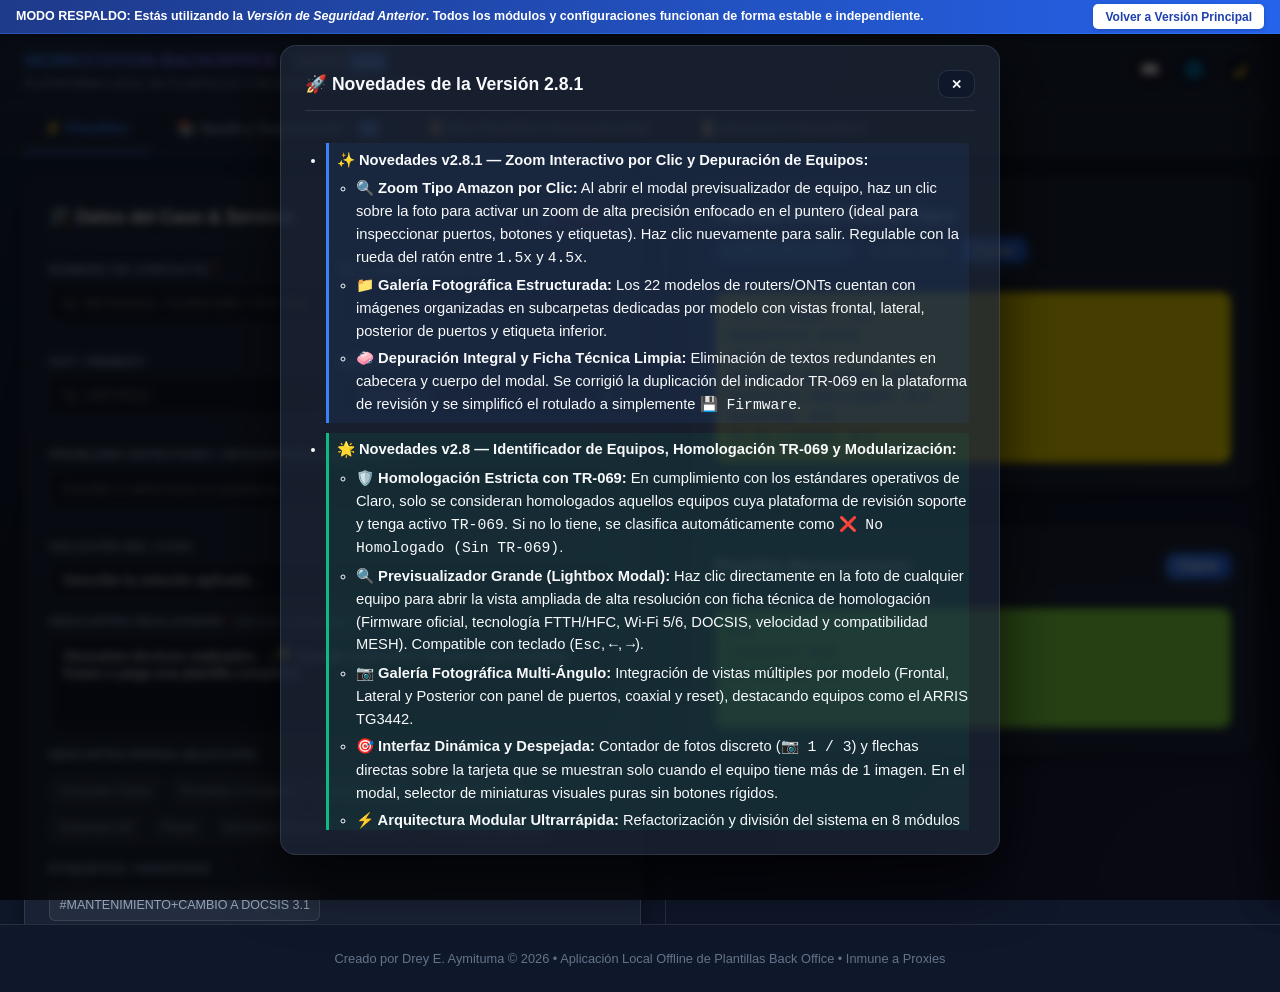
==== version_anterior/index.html @ 0b62d7e0 "feat: version de seguridad anterior automatica, estilos purpura LiveChat y mejoras de sincronizacion" ====
<!DOCTYPE html>
<html lang="es" data-theme="dark">
<head>
    <meta charset="UTF-8">
    <meta name="viewport" content="width=device-width, initial-scale=1.0">
    <title>WorkStation | Plantillas</title>
    <meta name="description" content="Sistema de gestión y generación rápida de plantillas corporativas para Back Office Técnica HITSS / América Móvil.">
    <link rel="stylesheet" href="styles.css">
</head>
<body>

    <!-- BANNER INFORMATIVO: VERSIÓN DE SEGURIDAD (RESPALDO ANTERIOR) -->
    <div id="safetyBanner" style="background: linear-gradient(90deg, #1e3a8a, #2563eb); color: #ffffff; padding: 0.28rem 1rem; display: flex; justify-content: space-between; align-items: center; font-size: 0.78rem; font-weight: 600; box-shadow: 0 1px 6px rgba(0,0,0,0.25); position: sticky; top: 0; z-index: 99999; border-bottom: 1px solid rgba(59, 130, 246, 0.4); flex-wrap: wrap; gap: 0.5rem;">
        <div style="display: flex; align-items: center; gap: 0.5rem;">
            <span><strong>MODO RESPALDO:</strong> Estás utilizando la <em>Versión de Seguridad Anterior</em>. Todos los módulos y configuraciones funcionan de forma estable e independiente.</span>
        </div>
        <a href="../index.html" style="background: #ffffff; color: #1e40af; padding: 0.2rem 0.75rem; border-radius: 5px; text-decoration: none; font-weight: 700; font-size: 0.75rem; box-shadow: 0 1px 4px rgba(0,0,0,0.2); white-space: nowrap; transition: transform 0.15s ease;" onmouseover="this.style.transform='scale(1.04)'" onmouseout="this.style.transform='scale(1)'">
            Volver a Versión Principal
        </a>
    </div>


    <!-- APP HEADER -->
    <header class="app-header">
        <div class="brand">
            <div>
                <div class="brand-title">WORKSTATION BACKOFFICE <span id="btnChangelog" style="display: inline-flex; align-items: center; border-radius: 4px; overflow: hidden; vertical-align: middle; margin-left: 0.5rem; font-size: 0.55em; letter-spacing: normal; box-shadow: 0 2px 4px rgba(0,0,0,0.2); cursor: pointer; transition: transform 0.2s;" title="Ver Novedades de esta versión" onmouseover="this.style.transform='scale(1.05)'" onmouseout="this.style.transform='scale(1)'"><span style="background: #334155; color: #cbd5e1; padding: 0.15rem 0.4rem; -webkit-text-fill-color: #cbd5e1; font-weight: normal; text-transform: uppercase;">Versión</span><span style="background: var(--primary); color: white; padding: 0.15rem 0.5rem; font-weight: bold; -webkit-text-fill-color: white;">2.8.1</span></span></div>
                <div class="brand-subtitle">PLATAFORMA LOCAL DE PLANTILLAS Y SEGUIMIENTO PARA BO-FIJA</div>
            </div>
        </div>

        <div class="header-actions" style="display:flex; gap:0.5rem; align-items:center;">
            <button id="btnOpenManualsSidebar" class="header-circle-btn" title="Manuales & Guías Técnicas (Alt+M)">📖</button>
            <button id="btnOpenLinksSidebar" class="header-circle-btn" title="Plataformas & Enlaces de Trabajo (Alt+L)">🌐</button>
            <button id="themeToggleBtn" class="theme-toggle-btn" title="Cambiar Tema (Oscuro/Claro)">🌙</button>
        </div>
    </header>

    <!-- NAVIGATION TABS -->
    <div class="nav-tabs-container">
        <ul class="nav-tabs">
            <li>
                <button class="nav-tab-btn active" data-tab="tab-generator">
                    ⚡ Plantillas
                </button>
            </li>
            <li>
                <button class="nav-tab-btn" data-tab="tab-tracker">
                    📚 Ayuda y Seguimiento 
                    <span id="navTrackerCount" style="background:var(--primary); color:white; padding:0.1rem 0.5rem; border-radius:12px; font-size:0.75rem; font-weight:bold; margin-left:0.3rem;">0</span>
                </button>
            </li>
            <li>
                <button class="nav-tab-btn" data-tab="tab-custom">
                    🎨 Mis Plantillas Personalizadas
                </button>
            </li>
            <li>
                <button class="nav-tab-btn" data-tab="tab-history">
                    📜 Historial y Respaldos
                </button>
            </li>
        </ul>
    </div>

    <!-- MAIN CONTENT -->
    <main class="main-container">

        <!-- ===================================================================
             TAB 1: GENERADOR RÁPIDO (PLANTILLEITOR)
             =================================================================== -->
        <section id="tab-generator" class="tab-pane active">
            <div class="grid-2col">
                
                <!-- Left Column: Form Inputs -->
                <div>
                    <!-- Case Data Card -->
                    <div class="card">
                        <div class="card-title">
                            <div class="card-title-text">🛠️ Datos del Caso & Servicio</div>
                            <button id="btnClearForm" class="btn btn-sm" style="color:var(--danger); border-color:var(--danger);" title="Limpiar campos">🗑️ Limpiar</button>
                        </div>

                        <div class="form-grid">
                            <div class="form-group" style="position: relative;">
                                <label class="form-label" for="genTelefono">Número de Contacto <span style="color:var(--danger); font-weight:bold;">*</span></label>
                                <input type="text" id="genTelefono" class="form-input" placeholder="Ej: 987654321 / 014567890 / 4567890" maxlength="40" autocomplete="tel">
                                <div id="genTelefonoWarning" class="input-inline-warning" style="display:none;">⚠️ Solo se permiten números y separadores</div>
                            </div>

                            <div class="form-group">
                                <label class="form-label" for="genContactId">ID Llamada / Chat ID</label>
                                <input type="text" id="genContactId" class="form-input" placeholder="Ej: 1787747820-730926">
                            </div>

                            <div class="form-group">
                                <label class="form-label" for="genSot">SOT / REMEDY</label>
                                <input type="text" id="genSot" class="form-input" placeholder="Ej: 19874523">
                            </div>

                            <div class="form-group">
                                <label class="form-label" for="genServicio">Servicio</label>
                                <select id="genServicio" class="form-select">
                                    <option value="INTERNET" selected>INTERNET</option>
                                    <option value="IPTV">IPTV</option>
                                    <option value="APPS">CLARO VIDEO</option>
                                    <option value="TELEFONIA">TELEFONÍA</option>
                                </select>
                            </div>

                            <div class="form-group full-width">
                                <label class="form-label" for="genProblema">Problema Detectado / Descripción del Cliente <span style="color:var(--danger); font-weight:bold;">*</span></label>
                                <div class="custom-select-wrapper" id="problemaWrapper">
                                    <div style="position: relative; display: flex; align-items: center;">
                                        <input type="text" id="genProblema" class="form-input" style="padding-right: 2.2rem;" placeholder="Escribe o selecciona un problema..." autocomplete="off" spellcheck="true">
                                        <button type="button" id="btnToggleProblemaDropdown" style="position: absolute; right: 8px; background: transparent; border: none; color: var(--text-muted); cursor: pointer; padding: 4px 8px; font-size: 0.75rem; border-radius: 4px;" title="Ver lista de problemas sugeridos">▼</button>
                                    </div>
                                    <div class="custom-select-dropdown" id="problemaDropdown">
                                        <div class="custom-select-options" id="genProblemaOptions"></div>
                                    </div>
                                </div>
                            </div>
                        </div>

                        <!-- Solution Section -->
                        <div class="form-group">
                            <label class="form-label" for="genSolucion">
                                Solución del Caso <span class="predictive-tab-hint" title="Presiona Tab o flecha derecha para autocompletar">⚡ Predictivo (Tab ↹)</span>
                            </label>
                            <div class="predictive-wrapper" id="wrapperGenSolucion">
                                <div class="predictive-wrapper-bg"></div>
                                <div class="predictive-ghost-overlay" id="ghostGenSolucion"></div>
                                <input type="text" id="genSolucion" class="form-input" placeholder="Describe la solución aplicada..." spellcheck="true" autocomplete="off">
                                <div class="predictive-dropdown" id="dropdownGenSolucion"></div>
                            </div>
                        </div>

                        <!-- Descartes Section -->
                        <div class="form-group">
                            <label class="form-label" for="genDescartes">
                                Descartes Realizados <span style="color:var(--danger); font-weight:bold;">*</span> 
                                <span style="font-size:0.75rem; text-transform:none; font-weight:normal; color:var(--text-muted);">(Mínimo 1 descarte)</span>
                            </label>
                            <div class="predictive-wrapper" id="wrapperGenDescartes">
                                <div class="predictive-wrapper-bg"></div>
                                <div class="predictive-ghost-overlay" id="ghostGenDescartes"></div>
                                <textarea id="genDescartes" class="form-textarea" placeholder="Descartes técnicos realizados... (💡 Escribe y presiona Tab para autocompletar frases o pega una plantilla completa)" spellcheck="true" autocomplete="off"></textarea>
                                <div class="predictive-dropdown" id="dropdownGenDescartes"></div>
                            </div>
                            
                            <span class="form-label" style="margin-top:0.4rem; font-size:0.75rem;">Descartes Rápida Selección:</span>
                            <div id="quickDescartesContainer" class="chips-container"></div>
                        </div>

                        <!-- Hashtags Section -->
                        <div class="form-group" style="margin-top:1rem;">
                            <label class="form-label">Etiquetas / Hashtags</label>
                            <div id="hashtagsContainer" class="chips-container"></div>
                        </div>

                        <!-- Categorías Section -->
                        <div class="form-group" style="margin-top:1.5rem; padding-top:1rem; border-top:1px solid var(--border-color);">
                            <div style="display:flex; justify-content:space-between; align-items:center; margin-bottom:0.8rem;">
                                <label class="form-label" style="font-weight: bold; margin:0; display:flex; align-items:center; gap:0.4rem;">
                                    Categorías de Cierre
                                    <div class="beta-popover-wrapper">
                                        <span id="btnBetaInfo" class="beta-badge">BETA</span>
                                        <div id="betaInfoPopover" class="beta-popover">
                                            <div class="beta-popover-header">
                                                <span>🧪 Función en Fase Experimental</span>
                                                <button type="button" class="beta-popover-close" id="btnCloseBetaInfoPopover" title="Cerrar">✕</button>
                                            </div>
                                            <div class="beta-popover-body">
                                                El autocompletado es predictivo y se encuentra en <strong>fase experimental</strong> de prueba.
                                                <div class="beta-popover-warning">
                                                    ⚠️ <strong>Aviso Importante:</strong> Valida siempre que las categorías correspondan a la atención real antes de guardar en SIAC / Helix.
                                                </div>
                                            </div>
                                        </div>
                                    </div>
                                </label>
                                <button id="btnPredictCategory" class="btn btn-sm btn-primary" title="Autocompletar categoría basado en los datos del caso" style="font-size:0.75rem; padding: 0.2rem 0.5rem;">🪄 Autocompletar</button>
                            </div>
                            <div class="form-group" style="margin-bottom:0;">
                                <label class="form-label" for="genCatResolucion">Categoría de Resolución</label>
                                <input type="text" id="genCatResolucion" class="form-input" placeholder="Ej: Configuración de equipo">
                            </div>
                        </div>

                        <!-- Botón Escalamiento Remedy -->
                        <div style="margin-top:1.2rem; padding-top:0.9rem; border-top:1px dashed var(--border-color); display:flex; justify-content:flex-end;">
                            <button type="button" id="btnOpenRemedyModal" class="btn" style="background: linear-gradient(135deg, #ef4444, #b91c1c); border: 1px solid #ef4444; color: #ffffff; font-weight: 700; font-size: 0.85rem; padding: 0.5rem 1rem; border-radius: 6px; box-shadow: 0 4px 14px rgba(239, 68, 68, 0.4); display: flex; align-items: center; gap: 0.5rem; transition: transform 0.2s, box-shadow 0.2s; cursor: pointer;" onmouseover="this.style.transform='translateY(-1px)'; this.style.boxShadow='0 6px 18px rgba(239, 68, 68, 0.55)';" onmouseout="this.style.transform='translateY(0)'; this.style.boxShadow='0 4px 14px rgba(239, 68, 68, 0.4)';" title="Abrir estructurador para escalamiento vía Remedy">
                                🛠️ Generar Plantilla Remedy
                            </button>
                        </div>

                    </div>
                </div>

                <!-- Right Column: Live Previews (2 Plantillas) -->
                <div class="preview-sticky-col">
                    <!-- Preview SIAC / Helix / Ciclo -->
                    <div class="card">
                        <div class="card-title" style="flex-wrap: wrap; gap: 0.5rem;">
                            <div class="card-title-text" id="titleSiacCard">Plantilla Oficial Cliente Claro</div>
                            <div style="display: flex; gap: 0.4rem; align-items: center; flex-wrap: wrap;">
                                <button type="button" id="btnToggleSiacMode" class="btn-toggle-ciclo active" title="Cambiar formato de plantilla (Estándar vs Oficial Cliente Claro)">
                                    <span class="template-indicator-dot"></span>
                                    <span id="labelSiacMode">Oficial Cliente Claro</span>
                                </button>
                                <button type="button" id="btnToggleCiclo" class="btn-toggle-ciclo" title="Alternar formato normal o ciclo de llamada">
                                    <span class="ciclo-indicator-dot"></span>
                                    <span id="labelCicloToggle">Ciclo: Auto</span>
                                </button>
                                <button id="btnCopySiac" class="btn btn-sm btn-primary">Copiar</button>
                            </div>
                        </div>
                        <div id="previewSiac" class="preview-box">Cargando vista previa...</div>
                    </div>

                    <!-- Preview Mantenimiento -->
                    <div class="card">
                        <div class="card-title">
                            <div class="card-title-text">Plantilla Mantenimiento</div>
                            <button id="btnCopyManto" class="btn btn-sm btn-primary">Copiar</button>
                        </div>
                        <div id="previewManto" class="preview-box">Cargando vista previa...</div>
                    </div>

                </div>

            </div>
        </section>

        <!-- ===================================================================
             TAB 2: AYUDA Y SEGUIMIENTO (TRACKER)
             =================================================================== -->
        <section id="tab-tracker" class="tab-pane">
            <div class="grid-2col">
                
                <!-- Left Column: Daily Tracker -->
                <div>
                    <div class="card">
                        <div class="card-title">
                            <div class="card-title-text" style="display:flex; align-items:center; gap:0.5rem;">
                                📝 Registro Diario de Casos
                                <span id="trackerCount" style="background:var(--primary); color:white; padding:0.1rem 0.6rem; border-radius:12px; font-size:0.75rem; font-weight:bold;">0</span>
                            </div>
                            <button id="btnClearTracker" class="btn btn-sm" style="color:var(--danger); border-color:var(--danger);" title="Limpiar Día">🗑️ Limpiar Día</button>
                        </div>
                        
                        <div style="display:flex; gap:0.5rem; margin-bottom:1.5rem;">
                            <input type="text" id="trackerCaseInput" class="form-input" placeholder="Código de Caso..." style="flex:1;">
                            <button id="btnTrackerAdd" class="btn btn-primary">➕ Registrar</button>
                        </div>

                        <div id="trackerTimeline" class="timeline-container">
                            <!-- Timeline injected via JS -->
                        </div>
                    </div>
                </div>

                <!-- Right Column: Speeches & Resources -->
                <div class="preview-sticky-col">

                    <!-- Validador de Niveles (HFC / FTTH) -->
                    <div class="card">
                        <div class="card-title">
                            <div class="card-title-text" style="display:flex; align-items:center; gap:0.6rem; flex-wrap:wrap;">
                                <span>Validador de Niveles</span>
                                <div class="tech-toggle-group">
                                    <button type="button" class="btn-tech active" id="btnTechHfc">HFC</button>
                                    <button type="button" class="btn-tech" id="btnTechFtth">FTTH</button>
                                </div>
                            </div>
                            <button id="btnClearHygeia" class="btn btn-sm" style="color:var(--danger); border-color:var(--danger);" title="Limpiar campos">🗑️ Limpiar</button>
                        </div>
                        <div style="font-size:0.85rem; color:var(--text-muted); margin-bottom:1rem;" id="hygeiaHelpText">
                            Pega los valores de cada parámetro para validar si están en rango.
                        </div>

                        <!-- Panel HFC (Coaxial) -->
                        <div id="hygeiaHfcPanel">
                            <!-- Smart Auto-Paste Box -->
                            <div class="form-group" style="background:rgba(59, 130, 246, 0.07); border:1.5px dashed #3b82f6; border-radius:8px; padding:0.65rem; margin-bottom:0.9rem;">
                                <div style="display:flex; justify-content:space-between; align-items:center; margin-bottom:0.35rem; flex-wrap:wrap; gap:0.4rem;">
                                    <label class="form-label" style="font-size:0.75rem; color:#2563eb; font-weight:700; margin-bottom:0; display:flex; align-items:center; gap:0.3rem;">
                                         Pegado Inteligente
                                    </label>
                                    <button type="button" id="btnSmartPasteClip" class="btn btn-sm" style="font-size:0.7rem; padding:0.2rem 0.6rem; background:#2563eb; color:#fff; border:none; border-radius:4px; cursor:pointer;" title="Pegar lo último copiado del portapapeles">
                                        📋 Pegar
                                    </button>
                                </div>
                                <textarea id="incSmartPaste" class="form-textarea" style="min-height:46px; font-size:0.78rem; background:var(--bg-main);" placeholder="💡 Pega aquí todo el bloque del módem o Hygeia (detecta U/S SNR, D/S SNR, Potencias y Modelo automáticamente)..."></textarea>
                                <div id="smartPasteStatus" style="font-size:0.72rem; color:#16a34a; margin-top:0.3rem; display:none; font-weight:600;"></div>
                            </div>

                            <!-- Botón para desplegar / recoger campos manuales -->
                            <div style="display:flex; justify-content:space-between; align-items:center; margin-bottom:0.75rem;">
                                <span style="font-size:0.75rem; color:var(--text-muted);">¿Quieres ingresar datos manualmente?</span>
                                <button type="button" id="btnToggleHfcManual" class="btn btn-xs" style="font-size:0.72rem; padding:0.2rem 0.5rem; background:transparent; border:1px solid var(--border-color); color:var(--text-color); cursor:pointer; border-radius:4px;">
                                    ⚙️ Campos individuales <span id="toggleManualArrow">▼</span>
                                </button>
                            </div>

                            <!-- Contenedor recogido por defecto de los 4 campos -->
                            <div id="hfcManualFields" style="display:none;">
                                <div class="form-group">
                                    <label class="form-label" style="font-size:0.75rem;">U/S SNR (Mín: 28 dB)</label>
                                    <textarea id="incInputUsSnr" class="form-textarea" style="min-height:40px; font-size:0.8rem;" placeholder="Ej: 40.6"></textarea>
                                </div>
                                <div class="form-group">
                                    <label class="form-label" style="font-size:0.75rem;">D/S SNR (Mín: 33.5 dB)</label>
                                    <textarea id="incInputDwsSnr" class="form-textarea" style="min-height:40px; font-size:0.8rem;" placeholder="Ej: 35.6, 34.3..."></textarea>
                                </div>
                                <div class="form-group">
                                    <label class="form-label" style="font-size:0.75rem;">Potencia Downstream Rx (-15 a 20.9 dBmV)</label>
                                    <textarea id="incInputDwsPot" class="form-textarea" style="min-height:40px; font-size:0.8rem;" placeholder="Ej: 0.7, 0.4, 0.1..."></textarea>
                                </div>
                                <div class="form-group">
                                    <label class="form-label" style="font-size:0.75rem;">Potencia Upstream Tx (36.1 a 52.9 dBmV)</label>
                                    <textarea id="incInputUsPot" class="form-textarea" style="min-height:40px; font-size:0.8rem;" placeholder="Ej: 41.5"></textarea>
                                </div>
                            </div>
                            
                            <div id="incognitoResults" style="background:var(--bg-main); padding:1rem; border-radius:8px; border:1px solid var(--border-color); margin-bottom:1rem;">
                                <div style="display:flex; justify-content:space-between; align-items:center; margin-bottom:0.6rem; flex-wrap:wrap; gap:0.5rem;">
                                    <span style="font-weight:bold; font-size:0.9rem;">Resultados HFC</span>
                                    <span id="incGlobalBadge" style="font-size:0.75rem; font-weight:600; padding:0.2rem 0.6rem; border-radius:12px; border:1px dashed var(--border-color); color:var(--text-muted);">Esperando datos...</span>
                                </div>
                                <div id="incResultUsSnr" style="margin-bottom:0.4rem; padding:0.4rem; border-radius:4px; font-size:0.85rem;">U/S SNR: Esperando datos...</div>
                                <div id="incResultDwsSnr" style="margin-bottom:0.4rem; padding:0.4rem; border-radius:4px; font-size:0.85rem;">D/S SNR: Esperando datos...</div>
                                <div id="incResultDwsPot" style="margin-bottom:0.4rem; padding:0.4rem; border-radius:4px; font-size:0.85rem;">Potencia Downstream: Esperando datos...</div>
                                <div id="incResultUsPot" style="margin-bottom:0.4rem; padding:0.4rem; border-radius:4px; font-size:0.85rem;">Potencia Upstream: Esperando datos...</div>
                                <div style="font-size:0.73rem; color:var(--text-muted); margin-top:0.55rem; line-height:1.4; border-top:1px dashed var(--border-color); padding-top:0.45rem;">
                                    📋 <strong>Pautas Operativas Flyer N° 41-BO FIJA (30/09/2026):</strong><br>
                                    • <span style="color:#ef4444; font-weight:600;">🚨 Generar Visita Técnica:</span> Si la <em>Potencia Upstream</em> está fuera de rango (sin descartes), o si <em>D/S SNR</em> y <em>Potencia Downstream</em> están simultáneamente fuera de rango.<br>
                                    • <span style="color:#f59e0b; font-weight:600;">🔄 Continuar Descartes Regulares:</span> Si solo <em>U/S SNR</em> está fuera de rango, o si solo <em>uno</em> de los niveles Downstream está fuera de rango.
                                </div>
                            </div>
                        </div>

                        <!-- Panel FTTH (Fibra Óptica) -->
                        <div id="hygeiaFtthPanel" style="display:none;">
                            <!-- Smart Auto-Paste Box FTTH -->
                            <div class="form-group" style="background:rgba(59, 130, 246, 0.07); border:1.5px dashed #3b82f6; border-radius:8px; padding:0.65rem; margin-bottom:0.9rem;">
                                <div style="display:flex; justify-content:space-between; align-items:center; margin-bottom:0.35rem; flex-wrap:wrap; gap:0.4rem;">
                                    <label class="form-label" style="font-size:0.75rem; color:#2563eb; font-weight:700; margin-bottom:0; display:flex; align-items:center; gap:0.3rem;">
                                        Pegado Inteligente
                                    </label>
                                    <button type="button" id="btnFtthSmartPasteClip" class="btn btn-sm" style="font-size:0.7rem; padding:0.2rem 0.6rem; background:#2563eb; color:#fff; border:none; border-radius:4px; cursor:pointer;" title="Pegar lo último copiado del portapapeles">
                                        📋 Pegar
                                    </button>
                                </div>
                                <textarea id="ftthSmartPaste" class="form-textarea" style="min-height:46px; font-size:0.78rem; background:var(--bg-main);" placeholder="💡 Pega aquí el reporte de Hygeia ONT (detecta Transmission y Receiving Power automáticamente)..."></textarea>
                                <div id="ftthSmartPasteStatus" style="font-size:0.72rem; color:#16a34a; margin-top:0.3rem; display:none; font-weight:600;"></div>
                            </div>

                            <!-- Botón para desplegar / recoger campos manuales FTTH -->
                            <div style="display:flex; justify-content:space-between; align-items:center; margin-bottom:0.75rem;">
                                <span style="font-size:0.75rem; color:var(--text-muted);">¿Quieres ingresar datos manualmente?</span>
                                <button type="button" id="btnToggleFtthManual" class="btn btn-xs" style="font-size:0.72rem; padding:0.2rem 0.5rem; background:transparent; border:1px solid var(--border-color); color:var(--text-color); cursor:pointer; border-radius:4px;">
                                    ⚙️ Campos individuales <span id="toggleFtthManualArrow">▼</span>
                                </button>
                            </div>

                            <!-- Contenedor recogido por defecto de campos FTTH -->
                            <div id="ftthManualFields" style="display:none;">
                                <div class="form-group">
                                    <label class="form-label" style="font-size:0.75rem;">Transmission Power Tx (0.5 a 5.0 dBm)</label>
                                    <textarea id="ftthInputTx" class="form-textarea" style="min-height:40px; font-size:0.8rem;" placeholder="Ej: 2.5"></textarea>
                                </div>
                                <div class="form-group">
                                    <label class="form-label" style="font-size:0.75rem;">Receiving Power Rx (-24.9 a -6.1 dBm)</label>
                                    <textarea id="ftthInputRx" class="form-textarea" style="min-height:40px; font-size:0.8rem;" placeholder="Ej: -18.2"></textarea>
                                </div>
                            </div>
                            
                            <div id="ftthResults" style="background:var(--bg-main); padding:1rem; border-radius:8px; border:1px solid var(--border-color); margin-bottom:1rem;">
                                <div style="display:flex; justify-content:space-between; align-items:center; margin-bottom:0.6rem; flex-wrap:wrap; gap:0.5rem;">
                                    <span style="font-weight:bold; font-size:0.9rem;">Resultados FTTH</span>
                                    <span id="ftthGlobalBadge" style="font-size:0.75rem; font-weight:600; padding:0.2rem 0.6rem; border-radius:12px; border:1px dashed var(--border-color); color:var(--text-muted);">Esperando datos...</span>
                                </div>
                                <div id="ftthResultTx" style="margin-bottom:0.4rem; padding:0.4rem; border-radius:4px; font-size:0.85rem;">Transmission Power (Tx): Esperando datos...</div>
                                <div id="ftthResultRx" style="margin-bottom:0.4rem; padding:0.4rem; border-radius:4px; font-size:0.85rem;">Receiving Power (Rx): Esperando datos...</div>
                            </div>
                        </div>

                    </div>

                    <!-- Identificador de Equipos -->
                    <div class="card">
                        <div class="card-title">
                            <div class="card-title-text" style="display:flex; align-items:center; gap:0.5rem;">
                                📡 Identificador de Equipos
                            </div>
                        </div>
                        <div style="font-size:0.85rem; color:var(--text-muted); margin-bottom:1rem;">
                            Ingresa el modelo o código del equipo para verificar su estado y apariencia.
                        </div>
                        <div class="form-group" style="margin-bottom:0.5rem;">
                            <input type="text" id="eqSearchInput" class="form-input" placeholder="Buscar equipo (Ej. CGA2121, TG3442, F6600P)...">
                        </div>
                        
                        <div id="eqQuickChips" style="display:flex; flex-wrap:wrap; gap:0.35rem; margin-bottom:0.85rem;">
                            <!-- HFC DOCSIS 3.0 -->
                            <span class="btn-xs eq-chip" data-model="TG1662G" title="TG1662G (Homologado · TR-069)" style="font-size:0.7rem; padding:0.15rem 0.45rem; background:var(--bg-main); border:1px solid var(--border-color); border-radius:12px; cursor:pointer;">TG1662G</span>
                            <span class="btn-xs eq-chip" data-model="FAST3284" title="FAST3284 (Homologado · TR-069)" style="font-size:0.7rem; padding:0.15rem 0.45rem; background:var(--bg-main); border:1px solid var(--border-color); border-radius:12px; cursor:pointer;">FAST3284</span>
                            <span class="btn-xs eq-chip" data-model="TG2482" title="TG2482 (Homologado · TR-069)" style="font-size:0.7rem; padding:0.15rem 0.45rem; background:var(--bg-main); border:1px solid var(--border-color); border-radius:12px; cursor:pointer;">TG2482</span>
                            <span class="btn-xs eq-chip" data-model="WTM652G" title="WTM652G (Homologado · TR-069)" style="font-size:0.7rem; padding:0.15rem 0.45rem; background:var(--bg-main); border:1px solid var(--border-color); border-radius:12px; cursor:pointer;">WTM652G</span>
                            <span class="btn-xs eq-chip" data-model="FAST3686V22" title="FAST3686v2 (Homologado · TR-069)" style="font-size:0.7rem; padding:0.15rem 0.45rem; background:var(--bg-main); border:1px solid var(--border-color); border-radius:12px; cursor:pointer;">FAST3686</span>
                            <span class="btn-xs eq-chip" data-model="CGA2121" title="CGA2121 (Homologado · TR-069)" style="font-size:0.7rem; padding:0.15rem 0.45rem; background:var(--bg-main); border:1px solid var(--border-color); border-radius:12px; cursor:pointer;">CGA2121</span>

                            <!-- HFC DOCSIS 3.1 -->
                            <span class="btn-xs eq-chip" data-model="FAST3890V3" title="FAST3890V3 (Homologado · TR-069)" style="font-size:0.7rem; padding:0.15rem 0.45rem; background:var(--bg-main); border:1px solid var(--border-color); border-radius:12px; cursor:pointer;">FAST3890</span>
                            <span class="btn-xs eq-chip" data-model="CGA4233CLP2" title="CGA4233CLP2 (No Homologado · Sin TR-069)" style="font-size:0.7rem; padding:0.15rem 0.45rem; background:var(--bg-main); border:1px dashed #ef4444; color:#ef4444; border-radius:12px; cursor:pointer;">CGA4233</span>
                            <span class="btn-xs eq-chip" data-model="TG3442" title="TG3442 Wi-Fi 6 (Homologado · TR-069)" style="font-size:0.7rem; padding:0.15rem 0.45rem; background:var(--bg-main); border:1px solid var(--border-color); border-radius:12px; cursor:pointer;">TG3442</span>
                            <span class="btn-xs eq-chip" data-model="INFINITY601" title="Infinity601 Wi-Fi 6 (No Homologado · Sin TR-069)" style="font-size:0.7rem; padding:0.15rem 0.45rem; background:var(--bg-main); border:1px dashed #ef4444; color:#ef4444; border-radius:12px; cursor:pointer;">Infinity601</span>

                            <!-- FTTH GPON Wi-Fi 5 -->
                            <span class="btn-xs eq-chip" data-model="HG8145V5" title="HG8145V5 (Homologado · TR-069)" style="font-size:0.7rem; padding:0.15rem 0.45rem; background:var(--bg-main); border:1px solid var(--border-color); border-radius:12px; cursor:pointer;">HG8145V5</span>
                            <span class="btn-xs eq-chip" data-model="HG8245W56T" title="HG8245W5-6T (No Homologado · Sin TR-069)" style="font-size:0.7rem; padding:0.15rem 0.45rem; background:var(--bg-main); border:1px dashed #ef4444; color:#ef4444; border-radius:12px; cursor:pointer;">HG8245W5</span>
                            <span class="btn-xs eq-chip" data-model="HG8247U" title="HG8247U (Homologado · TR-069)" style="font-size:0.7rem; padding:0.15rem 0.45rem; background:var(--bg-main); border:1px solid var(--border-color); border-radius:12px; cursor:pointer;">HG8247U</span>
                            <span class="btn-xs eq-chip" data-model="HG8245Q2" title="HG8245Q2 (Homologado · TR-069)" style="font-size:0.7rem; padding:0.15rem 0.45rem; background:var(--bg-main); border:1px solid var(--border-color); border-radius:12px; cursor:pointer;">HG8245Q2</span>
                            <span class="btn-xs eq-chip" data-model="F680V6008" title="F680 V6.0.08 (Homologado · TR-069)" style="font-size:0.7rem; padding:0.15rem 0.45rem; background:var(--bg-main); border:1px solid var(--border-color); border-radius:12px; cursor:pointer;">F680 (0.08)</span>
                            <span class="btn-xs eq-chip" data-model="F680V6024" title="F680 V6.0.24 (Homologado · TR-069)" style="font-size:0.7rem; padding:0.15rem 0.45rem; background:var(--bg-main); border:1px solid var(--border-color); border-radius:12px; cursor:pointer;">F680 (0.24)</span>

                            <!-- FTTH GPON Wi-Fi 6 -->
                            <span class="btn-xs eq-chip" data-model="HG8145X610" title="HG8145X6-10 Wi-Fi 6 (Homologado · TR-069)" style="font-size:0.7rem; padding:0.15rem 0.45rem; background:var(--bg-main); border:1px solid var(--border-color); border-radius:12px; cursor:pointer;">HG8145X6</span>
                            <span class="btn-xs eq-chip" data-model="FAST5670V2" title="Fast5670v2 Wi-Fi 6 (No Homologado · Sin TR-069)" style="font-size:0.7rem; padding:0.15rem 0.45rem; background:var(--bg-main); border:1px dashed #ef4444; color:#ef4444; border-radius:12px; cursor:pointer;">FAST5670</span>
                            <span class="btn-xs eq-chip" data-model="F6600PV9012" title="F6600PV9.0.12 Wi-Fi 6 (No Homologado · Sin TR-069)" style="font-size:0.7rem; padding:0.15rem 0.45rem; background:var(--bg-main); border:1px dashed #ef4444; color:#ef4444; border-radius:12px; cursor:pointer;">F6600P</span>
                        </div>
                        
                        <div id="eqResultContainer" style="display:none; background:var(--bg-main); padding:1rem; border-radius:8px; border:1px solid var(--border-color); text-align:center; transition:all 0.3s ease;">
                            <div style="font-size:0.75rem; color:var(--text-muted); font-weight:700; text-transform:uppercase; letter-spacing:0.5px; margin-bottom:0.6rem; text-align:left;">Vista de Equipo</div>

                            <!-- Contenedor Interactivo con Click para Abrir Previsualizador -->
                            <div id="eqImageBox" style="width:100%; height:135px; background-color:var(--bg-card); border-radius:8px; display:flex; align-items:center; justify-content:center; margin-bottom:0.5rem; overflow:hidden; border:1px dashed var(--border-color); position:relative; cursor:pointer;" title="Haz click para abrir el previsualizador en grande">
                                <img id="eqImage" src="" alt="Imagen del equipo" style="max-height:100%; max-width:100%; object-fit:contain; display:none; transition:transform 0.3s ease;">
                                <span id="eqImagePlaceholder" style="color:var(--text-muted); font-size:0.8rem;">Sin imagen</span>
                                
                                <!-- Contador de fotos discreto (solo si > 1 imagen) -->
                                <div id="eqCardImgCounter" style="display:none; position:absolute; top:6px; left:6px; background:rgba(0,0,0,0.72); backdrop-filter:blur(4px); color:#fff; font-size:0.68rem; font-weight:700; padding:2px 8px; border-radius:12px; align-items:center; gap:4px; pointer-events:none; border:1px solid rgba(255,255,255,0.25);">
                                    📷 <span id="eqCardImgCounterText">1 / 1</span>
                                </div>

                                <!-- Flechas discretas sobre la tarjeta (solo si > 1 imagen) -->
                                <button type="button" id="btnCardPrevImg" style="display:none; position:absolute; left:6px; top:50%; transform:translateY(-50%); width:26px; height:26px; border-radius:50%; background:rgba(0,0,0,0.65); backdrop-filter:blur(3px); border:1px solid rgba(255,255,255,0.25); color:#fff; align-items:center; justify-content:center; cursor:pointer; font-size:12px; z-index:3; transition:all 0.2s;" title="Foto anterior">❮</button>
                                <button type="button" id="btnCardNextImg" style="display:none; position:absolute; right:6px; top:50%; transform:translateY(-50%); width:26px; height:26px; border-radius:50%; background:rgba(0,0,0,0.65); backdrop-filter:blur(3px); border:1px solid rgba(255,255,255,0.25); color:#fff; align-items:center; justify-content:center; cursor:pointer; font-size:12px; z-index:3; transition:all 0.2s;" title="Siguiente foto">❯</button>

                                <div id="eqZoomHint" style="position:absolute; bottom:6px; right:6px; background:rgba(0,0,0,0.72); backdrop-filter:blur(4px); color:#fff; font-size:0.68rem; padding:2px 8px; border-radius:12px; display:flex; align-items:center; gap:4px; pointer-events:none; border:1px solid rgba(255,255,255,0.25);">
                                    🔍 Click para ampliar
                                </div>
                            </div>

                            <div id="eqName" style="font-weight:bold; font-size:1.05rem; margin-bottom:0.2rem;">--</div>
                            <div id="eqType" style="color:var(--text-muted); font-size:0.8rem; margin-bottom:0.6rem;">--</div>
                            
                            <div style="display:flex; justify-content:center; gap:0.35rem; flex-wrap:wrap; margin-bottom:0.6rem;">
                                <span id="eqRed" style="padding:0.25rem 0.6rem; border-radius:12px; font-size:0.75rem; font-weight:600;">--</span>
                                <span id="eqVersion" style="padding:0.25rem 0.6rem; border-radius:12px; font-size:0.75rem; font-weight:600;">--</span>
                                <span id="eqRepetidor" style="padding:0.25rem 0.6rem; border-radius:12px; font-size:0.75rem; font-weight:600;">--</span>
                                <span id="eqSpeed" style="padding:0.25rem 0.6rem; border-radius:12px; font-size:0.75rem; font-weight:600; background:rgba(59, 130, 246, 0.15); color:#2563eb; border:1px solid rgba(59, 130, 246, 0.3);">--</span>
                                <span id="eqStatus" style="display:inline-block; padding:0.25rem 0.6rem; border-radius:12px; font-size:0.75rem; font-weight:600;">--</span>
                            </div>

                            <div id="eqFirmware" style="font-size:0.8rem; color:var(--text-color); background:var(--bg-card); padding:0.45rem 0.65rem; border-radius:6px; border:1px solid var(--border-color); margin-top:0.4rem; text-align:left;">--</div>
                            <div id="eqPlataformas" style="font-size:0.8rem; color:var(--text-color); background:var(--bg-card); padding:0.45rem 0.65rem; border-radius:6px; border:1px solid var(--border-color); margin-top:0.4rem; text-align:left;">--</div>
                            <div id="eqDesc" style="font-size:0.8rem; color:var(--text-color); background:var(--bg-card); padding:0.45rem 0.65rem; border-radius:6px; border:1px solid var(--border-color); margin-top:0.4rem; text-align:left;">--</div>
                            <div id="eqCredentials" style="display:none; font-family:monospace; background:rgba(0,0,0,0.2); padding:0.5rem; border-radius:6px; font-size:0.8rem; margin-top:0.5rem; color:var(--text-color); border:1px solid rgba(255,255,255,0.1);"></div>
                        </div>
                    </div>
                </div>
            </div>
        </section>

        <!-- ===================================================================
             TAB 3: MIS PLANTILLAS PERSONALIZADAS
             =================================================================== -->
        <section id="tab-custom" class="tab-pane">
            <div style="overflow-y:auto; padding:1.5rem; flex:1;">
                <div class="card">
                    <div class="card-title">
                        <div class="card-title-text">Plantillas Personalizadas</div>
                        <button id="btnNewTemplate" class="btn btn-sm btn-primary">➕ Nueva Plantilla</button>
                    </div>

                    <div class="form-group">
                        <input type="text" id="customSearch" class="form-input" placeholder="🔍 Buscar por nombre, categoría o contenido...">
                    </div>

                    <div id="customTemplatesList" class="template-grid" style="margin-top:1rem;"></div>
                </div>
            </div>
        </section>

        <!-- ===================================================================
             TAB 4: HISTORIAL Y RESPALDOS
             =================================================================== -->
        <section id="tab-history" class="tab-pane">
            <div style="overflow-y:auto; padding:1.5rem; flex:1;">

            <div class="card">
                <div class="card-title">
                    <div class="card-title-text">📜 Registro General de Historial</div>
                    <button id="btnClearHistory" class="btn btn-sm" style="color:var(--danger);">🗑️ Limpiar Historial</button>
                </div>

                <p style="font-size:0.85rem; color:var(--text-muted); margin-bottom:1rem;">
                    Haz clic en cualquier fila para ver el detalle completo de la plantilla, copiarla o restaurarla en el generador.
                </p>

                <div style="overflow-x:auto;">
                    <table style="width:100%; border-collapse:collapse; text-align:left;">
                        <thead>
                            <tr style="border-bottom:1px solid var(--border-color); color:var(--text-muted); font-size:0.8rem; text-transform:uppercase;">
                                <th style="padding:0.6rem;">Hora</th>
                                <th style="padding:0.6rem;">Tipo</th>
                                <th style="padding:0.6rem;">Servicio</th>
                                <th style="padding:0.6rem;">Resumen</th>
                                <th style="padding:0.6rem; text-align:right;">Acciones</th>
                            </tr>
                        </thead>
                        <tbody id="historyTableBody"></tbody>
                    </table>
                </div>
            </div>

            <div class="card">
                <div class="card-title">
                    <div class="card-title-text">💾 Respaldar & Importar Configuración</div>
                </div>

                <div style="display:flex; gap:1.5rem; flex-wrap:wrap; align-items:flex-start;">
                    <div style="flex:1; min-width:260px;">
                        <p style="font-size:0.9rem; color:var(--text-muted); margin-bottom:0.75rem;">
                            Exporta tu historial, plantillas y frases predictivas aprendidas a un archivo (.txt).
                        </p>
                        <div>
                            <button id="btnExportJson" class="btn btn-primary" style="display:inline-flex; align-items:center; gap:0.4rem;">⬇️ Descargar Respaldo (.txt)</button>
                        </div>
                    </div>

                    <div style="border-left:1px solid var(--border-color); padding-left:1.5rem; flex:1; min-width:260px;">
                        <p style="font-size:0.9rem; color:var(--text-muted); margin-bottom:0.5rem;">
                            Importar respaldo (selecciona tu archivo .txt o .json):
                        </p>
                        <input type="file" id="importJsonInput" accept=".json,.txt,*/*" class="form-input" style="max-width:300px;">
                    </div>
                </div>
            </div>
            </div>
        </section>

    </main>

    <!-- MODAL FOR CASE DETAIL PREVIEW -->
    <div id="caseDetailModal" class="modal-overlay">
        <div class="modal-content" style="max-width:680px; width:95%;">
            <div class="card-title">
                <div class="card-title-text" id="caseDetailModalTitle">📋 Detalle de Plantilla Guardada</div>
                <button id="caseDetailModalClose" class="btn btn-sm">✕</button>
            </div>
            
            <div style="display:flex; justify-content:space-between; align-items:center; margin-bottom:0.75rem; flex-wrap:wrap; gap:0.5rem;">
                <div id="caseDetailBadges" style="display:flex; align-items:center; gap:0.5rem;"></div>
                <span id="caseDetailTimestamp" style="font-size:0.8rem; color:var(--text-muted);"></span>
            </div>

            <div class="form-group">
                <label class="form-label">Plantilla Completa</label>
                <div id="caseDetailContent" style="background:var(--bg-input); border:1px solid var(--border-color); border-radius:var(--radius-md); padding:1rem; font-family:'Consolas','Courier New',monospace; font-size:0.85rem; color:var(--text-main); white-space:pre-wrap; word-break:break-word; max-height:350px; overflow-y:auto; line-height:1.5;"></div>
            </div>

            <div style="display:flex; justify-content:space-between; align-items:center; margin-top:1.25rem; flex-wrap:wrap; gap:0.5rem; padding-top:0.75rem; border-top:1px solid var(--border-color);">
                <button type="button" id="btnCaseDetailLoad" class="btn" style="background:rgba(59,130,246,0.15); color:var(--primary);">🔄 Cargar en el Generador</button>
                <div style="display:flex; gap:0.5rem;">
                    <button type="button" id="btnCaseDetailClose" class="btn">Cerrar</button>
                    <button type="button" id="btnCaseDetailCopy" class="btn btn-primary">📋 Copiar Plantilla</button>
                </div>
            </div>
        </div>
    </div>

    <!-- MODAL FOR CUSTOM TEMPLATE CREATION / EDIT -->
    <div id="templateModal" class="modal-overlay">
        <div class="modal-content">
            <div class="card-title">
                <div id="modalTitle" class="card-title-text">Nueva Plantilla Personalizada</div>
                <button id="modalClose" class="btn btn-sm">✕</button>
            </div>

            <input type="hidden" id="templateIdInput">

            <div class="form-group">
                <label class="form-label" for="tmplTitleInput">Título de la Plantilla</label>
                <input type="text" id="tmplTitleInput" class="form-input" placeholder="Ej: Confirmación de Visita Técnica">
            </div>

            <div class="form-group">
                <label class="form-label" for="tmplCategoryInput">Categoría</label>
                <input type="text" id="tmplCategoryInput" class="form-input" placeholder="Ej: Coordinación, Averías, Minutas">
            </div>

            <div class="form-group">
                <label class="form-label" for="tmplContentInput">Contenido (Usa {variable} para campos dinámicos)</label>
                <textarea id="tmplContentInput" class="form-textarea" style="min-height:180px;" placeholder="Ej: Estimado cliente, su visita técnica fue generada con SOT {sot} para su servicio de {servicio}."></textarea>
                <span style="font-size:0.75rem; color:var(--text-muted); margin-top:0.3rem;">
                    💡 Tip: Las variables entre llaves como <code>{sot}</code>, <code>{telefono}</code>, <code>{servicio}</code> se completan automáticamente con los datos del caso activo (si SOT está vacío, mostrará <code>xxxxx</code>).
                </span>
            </div>

            <div style="display:flex; justify-content:flex-end; gap:0.75rem; margin-top:1.5rem;">
                <button id="modalCancel" class="btn">Cancelar</button>
                <button id="modalSave" class="btn btn-primary">💾 Guardar Plantilla</button>
            </div>
        </div>
    </div>

    <!-- MODAL DE INFORMACIÓN RDP -->
    <div id="rdpInfoModal" class="modal-overlay">
        <div class="modal-content" style="max-width: 440px;">
            <div class="card-title">
                <div class="card-title-text">🖥️ Escritorio Remoto (RDP)</div>
                <button id="rdpInfoModalClose" class="btn btn-sm">✕</button>
            </div>
            
            <div style="margin-top: 1rem;">
                <!-- Fila IP -->
                <div style="display:flex; justify-content:space-between; align-items:center; background:var(--bg-card); padding:0.65rem 0.85rem; border-radius:8px; margin-bottom:0.75rem; border:1px solid var(--border-color);">
                    <div>
                        <div style="font-size:0.7rem; color:var(--text-muted); text-transform:uppercase; font-weight:600;">IP Servidor:</div>
                        <div style="font-family:monospace; font-size:1.15rem; font-weight:700; color:var(--primary);" id="rdpModalDisplayIp">172.29.0.101</div>
                    </div>
                    <button type="button" id="btnModalCopyRdpIp" class="btn btn-sm btn-primary" style="font-size:0.8rem;">
                        📋 Copiar IP
                    </button>
                </div>

                <!-- Fila Prefijo Dominio -->
                <div style="display:flex; justify-content:space-between; align-items:center; background:var(--bg-card); padding:0.65rem 0.85rem; border-radius:8px; margin-bottom:1rem; border:1px solid var(--border-color);">
                    <div>
                        <div style="font-size:0.7rem; color:var(--text-muted); text-transform:uppercase; font-weight:600;">Prefijo Dominio:</div>
                        <div style="font-family:monospace; font-size:1.15rem; font-weight:700; color:#f59e0b;">TIM\</div>
                    </div>
                    <button type="button" id="btnModalCopyRdpDomain" class="btn btn-sm" style="font-size:0.8rem;">
                        📋 Copiar Prefijo
                    </button>
                </div>

                <div style="background:var(--bg-hover, rgba(255,255,255,0.03)); border-radius:6px; padding:0.65rem 0.85rem; font-size:0.8rem; color:var(--text-muted); line-height:1.45; border:1px dashed var(--border-color);">
                    💡 Presiona <kbd style="background:var(--bg-card); padding:2px 6px; border-radius:4px; border:1px solid var(--border-color);">Win + R</kbd> ➔ escribe <code style="color:var(--primary);">mstsc</code> ➔ <kbd style="background:var(--bg-card); padding:2px 6px; border-radius:4px; border:1px solid var(--border-color);">Enter</kbd> ➔ Pega la IP.
                </div>

                <div style="margin-top:1.2rem; display:flex; justify-content:flex-end;">
                    <button type="button" id="rdpInfoModalCancel" class="btn">Cerrar</button>
                </div>
            </div>
        </div>
    </div>

    <!-- MODAL FOR CHANGELOG -->
    <div id="changelogModal" class="modal-overlay">
        <div class="modal-content" style="max-width: 720px; max-height: 90vh; display: flex; flex-direction: column;">
            <div class="card-title" style="display:flex; justify-content:space-between; align-items:center;">
                <div class="card-title-text">🚀 Novedades de la Versión 2.8.1</div>
                <button id="changelogModalClose" class="btn btn-sm">✕</button>
            </div>
            <div style="font-size: 0.92rem; line-height: 1.55; color: var(--text-main); margin-top: 1rem; overflow-y: auto; padding-right: 0.4rem;">
                <ul style="padding-left: 1.3rem; margin-bottom: 1.3rem; display: flex; flex-direction: column; gap: 0.65rem;">
                    <li style="border-left: 3px solid #3b82f6; padding-left: 0.5rem; background: rgba(59,130,246,0.08); border-radius: 0 4px 4px 0; padding-top: 0.35rem; padding-bottom: 0.35rem;"><strong>✨ Novedades v2.8.1 — Zoom Interactivo por Clic y Depuración de Equipos:</strong>
                        <ul style="margin-top: 0.35rem; padding-left: 1.2rem; display: flex; flex-direction: column; gap: 0.3rem;">
                            <li><strong>🔍 Zoom Tipo Amazon por Clic:</strong> Al abrir el modal previsualizador de equipo, haz un clic sobre la foto para activar un zoom de alta precisión enfocado en el puntero (ideal para inspeccionar puertos, botones y etiquetas). Haz clic nuevamente para salir. Regulable con la rueda del ratón entre <code>1.5x</code> y <code>4.5x</code>.</li>
                            <li><strong>📁 Galería Fotográfica Estructurada:</strong> Los 22 modelos de routers/ONTs cuentan con imágenes organizadas en subcarpetas dedicadas por modelo con vistas frontal, lateral, posterior de puertos y etiqueta inferior.</li>
                            <li><strong>🧼 Depuración Integral y Ficha Técnica Limpia:</strong> Eliminación de textos redundantes en cabecera y cuerpo del modal. Se corrigió la duplicación del indicador TR-069 en la plataforma de revisión y se simplificó el rotulado a simplemente <code>💾 Firmware</code>.</li>
                        </ul>
                    </li>
                    <li style="border-left: 3px solid #10b981; padding-left: 0.5rem; background: rgba(16,185,129,0.08); border-radius: 0 4px 4px 0; padding-top: 0.35rem; padding-bottom: 0.35rem;"><strong>🌟 Novedades v2.8 — Identificador de Equipos, Homologación TR-069 y Modularización:</strong>
                        <ul style="margin-top: 0.35rem; padding-left: 1.2rem; display: flex; flex-direction: column; gap: 0.3rem;">
                            <li><strong>🛡️ Homologación Estricta con TR-069:</strong> En cumplimiento con los estándares operativos de Claro, solo se consideran homologados aquellos equipos cuya plataforma de revisión soporte y tenga activo <code>TR-069</code>. Si no lo tiene, se clasifica automáticamente como <code>❌ No Homologado (Sin TR-069)</code>.</li>
                            <li><strong>🔍 Previsualizador Grande (Lightbox Modal):</strong> Haz clic directamente en la foto de cualquier equipo para abrir la vista ampliada de alta resolución con ficha técnica de homologación (Firmware oficial, tecnología FTTH/HFC, Wi-Fi 5/6, DOCSIS, velocidad y compatibilidad MESH). Compatible con teclado (<code>Esc</code>, <code>←</code>, <code>→</code>).</li>
                            <li><strong>📷 Galería Fotográfica Multi-Ángulo:</strong> Integración de vistas múltiples por modelo (Frontal, Lateral y Posterior con panel de puertos, coaxial y reset), destacando equipos como el ARRIS TG3442.</li>
                            <li><strong>🎯 Interfaz Dinámica y Despejada:</strong> Contador de fotos discreto (<code>📷 1 / 3</code>) y flechas directas sobre la tarjeta que se muestran solo cuando el equipo tiene más de 1 imagen. En el modal, selector de miniaturas visuales puras sin botones rígidos.</li>
                            <li><strong>⚡ Arquitectura Modular Ultrarrápida:</strong> Refactorización y división del sistema en 8 módulos especializados dentro de <code>js/</code>, logrando un rendimiento superior, menor consumo de memoria y ejecución 100% offline.</li>
                        </ul>
                    </li>
                    <li style="border-left: 3px solid var(--primary); padding-left: 0.5rem; background: rgba(37,99,235,0.06); border-radius: 0 4px 4px 0; padding-top: 0.35rem; padding-bottom: 0.35rem;"><strong>🔥 Novedades v2.7.2 — Homologación Oficial Flyer N° 41-BO FIJA (30/09/2026):</strong>
                        <ul style="margin-top: 0.35rem; padding-left: 1.2rem; display: flex; flex-direction: column; gap: 0.3rem;">
                            <li><strong>🚨 Decisión Directa en Potencia Upstream:</strong> Si la Potencia Upstream se encuentra fuera de rango (&lt; 36.1 o &gt; 52.9 dBmV), el analizador genera de inmediato <code>🚨 GENERAR VISITA TÉCNICA</code> sin descartes.</li>
                            <li><strong>📊 Regla Estricta Downstream:</strong> Solo se genera Visita Técnica si <em>D/S SNR</em> y <em>Potencia Downstream</em> están simultáneamente fuera de rango. Si solo falla uno, se orienta a <code>🔄 CONTINUAR DESCARTES REGULARES</code>.</li>
                            <li><strong>🔄 Diagnóstico de U/S SNR:</strong> Si el SNR de Upstream está fuera de rango (&lt; 28 dB), orienta a <code>🔄 CONTINUAR DESCARTES REGULARES</code> conforme a la matriz oficial de HITSS.</li>
                            <li><strong>📋 Botón de Pegado Ultra Rápido:</strong> Rediseño a botón ergonómico <code>📋 Pegar</code> para HFC y FTTH, insertando al instante el contenido del portapapeles y auto-procesando las mediciones técnicas.</li>
                        </ul>
                    </li>
                    <li><strong>🛠️ Diseñador de Vistas y Plantillas Personalizadas para Remedy:</strong>
                        <ul style="margin-top: 0.35rem; padding-left: 1.2rem; display: flex; flex-direction: column; gap: 0.3rem;">
                            <li>Ahora puedes <strong>crear, editar y eliminar tus propias vistas Remedy</strong> desde el botón <code>➕ Nueva Vista</code>.</li>
                            <li>Personaliza título de falla, icono/emoji, descripción y agrega campos dinámicos ilimitados (tipo texto o párrafo).</li>
                            <li><strong>Auto-llenado Inteligente (🔗):</strong> Vincula campos automáticamente con Customer ID, DNI/RUC, Cliente, Teléfono, Descartes o Problema del formulario principal.</li>
                            <li><strong>Presets Rápidos Integrados:</strong> Carga plantillas predefinidas en 1 clic para <em>Desalineación OCSI</em>, <em>AMCO / Suscripciones</em>, <em>SmartHome / IoT</em> y <em>Migración CBIO</em>.</li>
                        </ul>
                    </li>
                    <li><strong>📐 Estandarización Total del Formato Remedy:</strong>
                        <ul style="margin-top: 0.35rem; padding-left: 1.2rem; display: flex; flex-direction: column; gap: 0.3rem;">
                            <li>Unificación de todas las plantillas (Páginas Web, IPTV, Telefonía y Vistas Custom) bajo la estructura limpia y uniforme de <strong>Problemas de Provisión</strong> (<code>FALLA:</code> + <code>• CAMPO: Valor</code>).</li>
                            <li>Compatibilidad 100% en todos los formatos de exportación: <strong>Previsualizador en Vivo</strong>, <strong>Texto Plano</strong>, <strong>Copia Enriquecida para Word con Imágenes</strong> y <strong>Exportación a PDF A4</strong>.</li>
                        </ul>
                    </li>
                    <li><strong>⚡ Calibración de Niveles de Potencia HFC Upstream:</strong>
                        <ul style="margin-top: 0.35rem; padding-left: 1.2rem; display: flex; flex-direction: column; gap: 0.3rem;">
                            <li>Actualización del rango óptimo de Potencia Upstream a <strong>36.1 dBmV – 52.9 dBmV</strong> en el analizador de niveles Incógnito/SGA con detección de alertas preventivas.</li>
                        </ul>
                    </li>
                    <li><strong>⚖️ Motor Predictivo y Dataset Expandido (+960 Descartes al 29 de Septiembre):</strong>
                        <ul style="margin-top: 0.35rem; padding-left: 1.2rem; display: flex; flex-direction: column; gap: 0.3rem;">
                            <li>Indexación masiva de <strong>961 descartes técnicos</strong> y <strong>91 soluciones reales</strong>: descartes de repetidores Plume conectados inalámbricamente, cable coaxial doblado, saturación de puertos, alarmas in-house Tracer, tarjetas de red Gigabit Cat 5e/Cat 6, alta temperatura en Dashboard y flujos LiveChat.</li>
                            <li>Cierre predictivo de ciclo (No Titular / Número Errado / Cuelga), supresión universal de prefijos de servicio (<code>INT -</code>, <code>TEL -</code>, <code>IPTV -</code>) y memoria dinámica de problemas aprendidos.</li>
                        </ul>
                    </li>
                </ul>
                <p style="color: var(--text-muted); font-size: 0.82rem; border-top: 1px dashed var(--border-color); padding-top: 0.8rem; text-align: center; margin-bottom: 0;">
                    ¡WorkStation BackOffice v2.8 &bull; Máxima productividad técnica, rapidez y herramientas centralizadas!
                </p>
            </div>
        </div>
    </div>

    <!-- MODAL FOR REMEDY ESCALATION -->
    <div id="remedyModal" class="modal-overlay">
        <div class="modal-content remedy-modal-content">
            <!-- Modal Header -->
            <div class="card-title" style="margin-bottom: 0.75rem; display: flex; justify-content: space-between; align-items: center;">
                <div class="card-title-text" style="display:flex; align-items:center; gap:0.5rem; font-size: 1.05rem;">
                    Estructurador de Escalamiento a Remedy
                </div>
                <button id="remedyModalClose" class="btn btn-sm" title="Cerrar modal">✕</button>
            </div>

            <!-- Selector de Tipo de Plantilla Remedy -->
            <div style="display:flex; justify-content:space-between; align-items:center; margin-bottom:1rem; border-bottom:1px solid var(--border-color); padding-bottom:0.65rem; flex-wrap:wrap; gap:0.5rem;">
                <div id="remedyTabsContainer" style="display:flex; gap:0.5rem; flex-wrap:wrap; align-items:center;">
                    <button type="button" id="btnRemedyTabRed" class="btn btn-sm btn-primary" style="font-size:0.82rem; font-weight:bold; display:flex; align-items:center; gap:0.4rem;">
                        🌐 Páginas Web / Apps
                    </button>
                    <button type="button" id="btnRemedyTabGeneral" class="btn btn-sm" style="font-size:0.82rem; background:transparent; border:1px solid var(--border-color); color:var(--text-muted); display:flex; align-items:center; gap:0.4rem;">
                        ⚙️ Problemas de Provisión
                    </button>
                </div>
                <div>
                    <button type="button" id="btnRemedyNewTemplate" class="btn btn-sm" style="background:rgba(37,99,235,0.15); color:var(--primary); border:1px dashed var(--primary); font-size:0.8rem; font-weight:600; display:flex; align-items:center; gap:0.35rem; cursor:pointer;" title="Crear una nueva vista o plantilla Remedy personalizada">
                        ➕ Nueva Vista
                    </button>
                </div>
            </div>

            <!-- Layout de 2 Columnas: Formulario a la Izquierda, Previsualizador Gráfico a la Derecha -->
            <div class="remedy-split-container">
                <!-- Columna Izquierda: Formulario y Carga -->
                <div class="remedy-form-column">
                    <!-- FORMULARIO DINÁMICO: VISTA PERSONALIZADA -->
                    <div id="remedyFormCustom" style="display:none;">
                        <div style="display:flex; justify-content:space-between; align-items:center; margin-bottom:0.75rem; flex-wrap:wrap; gap:0.5rem; background:rgba(37,99,235,0.06); padding:0.45rem 0.65rem; border-radius:6px; border:1px solid var(--border-color);">
                            <p id="remedyCustomDesc" style="font-size:0.8rem; color:var(--text-muted); margin:0;">
                                Escalamiento personalizado.
                            </p>
                            <div style="display:flex; gap:0.35rem;">
                                <button type="button" id="btnEditCurrentRemedyView" class="btn btn-sm" style="font-size:0.72rem; padding:0.15rem 0.5rem; background:rgba(37,99,235,0.12); color:var(--primary); border:1px solid rgba(37,99,235,0.3); cursor:pointer;" title="Editar configuración de esta vista">
                                    ✏️ Editar
                                </button>
                                <button type="button" id="btnDeleteCurrentRemedyView" class="btn btn-sm" style="font-size:0.72rem; padding:0.15rem 0.5rem; background:rgba(239,68,68,0.12); color:var(--danger); border:1px solid rgba(239,68,68,0.3); cursor:pointer;" title="Eliminar esta vista personalizada">
                                    🗑️ Eliminar
                                </button>
                            </div>
                        </div>

                        <div id="remedyCustomFieldsContainer">
                            <!-- Injected fields -->
                        </div>
                    </div>

                    <!-- FORMULARIO 1: PÁGINAS WEB / APPS A RED -->
                    <div id="remedyFormRed">
                        <p style="font-size:0.8rem; color:var(--text-muted); margin-bottom:0.75rem;">
                            Escalamiento a RED por bloqueo o inaccesibilidad de páginas web / apps bajo red Claro.
                        </p>

                        <div class="form-grid" style="grid-template-columns: repeat(2, 1fr); gap: 0.6rem;">
                            <div class="form-group">
                                <label class="form-label">Persona de Contacto:</label>
                                <input type="text" id="remedyRedContacto" class="form-input" placeholder="Nombre completo">
                            </div>
                            <div class="form-group">
                                <label class="form-label">Número de Contacto:</label>
                                <input type="text" id="remedyRedTelefono" class="form-input" placeholder="Ej: 987654321">
                            </div>
                        </div>

                        <div class="form-grid" style="grid-template-columns: repeat(2, 1fr); gap: 0.6rem;">
                            <div class="form-group">
                                <label class="form-label">Customer ID:</label>
                                <input type="text" id="remedyRedCustomerId" class="form-input" placeholder="Ej: 57200343">
                            </div>
                            <div class="form-group">
                                <label class="form-label">SN / MAC:</label>
                                <input type="text" id="remedyRedMac" class="form-input" placeholder="Ej: A0:B1:C2:D3:E4:F5">
                            </div>
                        </div>

                        <div class="form-grid" style="grid-template-columns: repeat(2, 1fr); gap: 0.6rem;">
                            <div class="form-group">
                                <label class="form-label">IP Pública:</label>
                                <input type="text" id="remedyRedIp" class="form-input" placeholder="Ej: 190.235.14.88">
                            </div>
                            <div class="form-group">
                                <label class="form-label">CMTS / OLT:</label>
                                <input type="text" id="remedyRedCmtsOlt" class="form-input" placeholder="Ej: OLT_SURCO_01">
                            </div>
                        </div>

                        <div class="form-grid" style="grid-template-columns: repeat(2, 1fr); gap: 0.6rem;">
                            <div class="form-group">
                                <label class="form-label">Páginas / Apps bloqueadas:</label>
                                <input type="text" id="remedyRedPaginas" class="form-input" placeholder="Ej: www.ejemplo.com / App">
                            </div>
                            <div class="form-group">
                                <label class="form-label">Desde qué red accede:</label>
                                <input type="text" id="remedyRedRedExterna" class="form-input" placeholder="Ej: Datos Entel / Movistar">
                            </div>
                        </div>

                        <div class="form-group">
                            <label class="form-label">Plano:</label>
                            <input type="text" id="remedyRedPlano" class="form-input" placeholder="Ej: PL-LIM-045">
                        </div>

                        <div class="form-group">
                            <label class="form-label">Descartes / Descripción detallada:</label>
                            <textarea id="remedyRedDescartes" class="form-textarea" style="min-height:55px;" placeholder="Detalla los descartes técnicos realizados..."></textarea>
                        </div>
                    </div>

                    <!-- FORMULARIO 3: CANALES A RED (IPTV / CLARO TV) -->
                    <div id="remedyFormIptv" style="display:none;">
                        <p style="font-size:0.8rem; color:var(--text-muted); margin-bottom:0.75rem;">
                            Escalamiento a RED por bloqueo, pantalla negra o desalineación de canales IPTV / Claro TV.
                        </p>

                        <div class="form-grid" style="grid-template-columns: repeat(2, 1fr); gap: 0.6rem;">
                            <div class="form-group">
                                <label class="form-label">Persona de Contacto:</label>
                                <input type="text" id="remedyIptvContacto" class="form-input" placeholder="Nombre completo">
                            </div>
                            <div class="form-group">
                                <label class="form-label">Número de Contacto:</label>
                                <input type="text" id="remedyIptvTelefono" class="form-input" placeholder="Ej: 987654321">
                            </div>
                        </div>

                        <div class="form-grid" style="grid-template-columns: repeat(2, 1fr); gap: 0.6rem;">
                            <div class="form-group">
                                <label class="form-label">Customer ID:</label>
                                <input type="text" id="remedyIptvCustomerId" class="form-input" placeholder="Ej: 57200343">
                            </div>
                            <div class="form-group">
                                <label class="form-label">Plano:</label>
                                <input type="text" id="remedyIptvPlano" class="form-input" placeholder="Ej: PL-LIM-045">
                            </div>
                        </div>

                        <div class="form-grid" style="grid-template-columns: repeat(2, 1fr); gap: 0.6rem;">
                            <div class="form-group">
                                <label class="form-label">Cantidad de decodificador(es):</label>
                                <input type="text" id="remedyIptvCantDecos" class="form-input" placeholder="Ej: 1 deco / 2 decos">
                            </div>
                            <div class="form-group">
                                <label class="form-label">N° Serie decos afectados:</label>
                                <input type="text" id="remedyIptvSerieDecos" class="form-input" placeholder="Ej: STB-84920492 / Todos">
                            </div>
                        </div>

                        <div class="form-grid" style="grid-template-columns: repeat(2, 1fr); gap: 0.6rem;">
                            <div class="form-group">
                                <label class="form-label">Canales afectados (N° - Nombre):</label>
                                <input type="text" id="remedyIptvCanales" class="form-input" placeholder="Ej: 502 - ESPN HD, 104 - América">
                            </div>
                            <div class="form-group">
                                <label class="form-label">Grilla Claro TV actualizada:</label>
                                <input type="text" id="remedyIptvGrilla" class="form-input" placeholder="Ej: SÍ / Validada en sistema">
                            </div>
                        </div>

                        <div class="form-group">
                            <label class="form-label">Descripción detallada de DESCARTES realizados:</label>
                            <textarea id="remedyIptvDescartes" class="form-textarea" style="min-height:55px;" placeholder="Detalla los descartes técnicos realizados en decos/plataforma..."></textarea>
                        </div>
                    </div>

                    <!-- FORMULARIO 4: TELEFONÍA A RED -->
                    <div id="remedyFormTelefonia" style="display:none;">
                        <p style="font-size:0.8rem; color:var(--text-muted); margin-bottom:0.75rem;">
                            Escalamiento a RED por fallas en servicio de telefonía fija (sin tono, no entran/salen llamadas, IMS/CBIO).
                        </p>

                        <div class="form-grid" style="grid-template-columns: repeat(2, 1fr); gap: 0.6rem;">
                            <div class="form-group">
                                <label class="form-label">Persona de Contacto:</label>
                                <input type="text" id="remedyTelContacto" class="form-input" placeholder="Nombre completo">
                            </div>
                            <div class="form-group">
                                <label class="form-label">Número de contacto:</label>
                                <input type="text" id="remedyTelTelefono" class="form-input" placeholder="Ej: 987654321">
                            </div>
                        </div>

                        <div class="form-grid" style="grid-template-columns: repeat(2, 1fr); gap: 0.6rem;">
                            <div class="form-group">
                                <label class="form-label">Customer ID:</label>
                                <input type="text" id="remedyTelCustomerId" class="form-input" placeholder="Ej: 57200343">
                            </div>
                            <div class="form-group">
                                <label class="form-label">Dirección MAC:</label>
                                <input type="text" id="remedyTelMac" class="form-input" placeholder="Ej: A0:B1:C2:D3:E4:F5">
                            </div>
                        </div>

                        <div class="form-grid" style="grid-template-columns: repeat(2, 1fr); gap: 0.6rem;">
                            <div class="form-group">
                                <label class="form-label">Plano:</label>
                                <input type="text" id="remedyTelPlano" class="form-input" placeholder="Ej: PL-LIM-045">
                            </div>
                            <div class="form-group">
                                <label class="form-label">(CMTS/OLT):</label>
                                <input type="text" id="remedyTelCmtsOlt" class="form-input" placeholder="Ej: OLT_SURCO_01 / CMTS_02">
                            </div>
                        </div>

                        <div class="form-grid" style="grid-template-columns: repeat(2, 1fr); gap: 0.6rem;">
                            <div class="form-group">
                                <label class="form-label">Número telefónico:</label>
                                <input type="text" id="remedyTelNumeroTel" class="form-input" placeholder="Ej: 01 7654321">
                            </div>
                            <div class="form-group">
                                <label class="form-label">Plan contratado:</label>
                                <input type="text" id="remedyTelPlan" class="form-input" placeholder="Ej: Plan Ilimitado Fijo / 100 Min">
                            </div>
                        </div>

                        <div class="form-group">
                            <label class="form-label">Descripción detallada del problema:</label>
                            <textarea id="remedyTelProblema" class="form-textarea" style="min-height:50px;" placeholder="Detalla el problema que presenta la línea telefónica..."></textarea>
                        </div>

                        <div class="form-group">
                            <label class="form-label">Descartes de primer nivel realizados:</label>
                            <textarea id="remedyTelDescartes" class="form-textarea" style="min-height:55px;" placeholder="Detalla los descartes de 1er nivel realizados en IMS, CBIO, reinicios, etc..."></textarea>
                        </div>
                    </div>

                    <!-- FORMULARIO 2: FALLA GENERAL / PROVISIÓN -->
                    <div id="remedyFormGeneral" style="display:none;">
                        <p style="font-size:0.8rem; color:var(--text-muted); margin-bottom:0.75rem;">
                            Escalamiento general de incidencias técnicas, provisión, bonos y plataformas.
                        </p>

                        <div class="form-group">
                            <label class="form-label" style="font-weight:bold;">FALLA / Incidencia Detectada:</label>
                            <textarea id="remedyInputFalla" class="form-textarea" style="min-height:55px;" placeholder="Ej: Cliente tiene un bono de 1000Mbps que se ve reflejado en el SIAC, pero en el incognito no está provisionado..."></textarea>
                        </div>

                        <div class="form-grid" style="grid-template-columns: repeat(2, 1fr); gap: 0.6rem;">
                            <div class="form-group">
                                <label class="form-label">Customer ID:</label>
                                <input type="text" id="remedyInputId" class="form-input" placeholder="Ej: 57200343">
                            </div>
                            <div class="form-group">
                                <label class="form-label">DNI / RUC:</label>
                                <input type="text" id="remedyInputDni" class="form-input" placeholder="Ej: 80593853">
                            </div>
                        </div>

                        <div class="form-grid" style="grid-template-columns: repeat(2, 1fr); gap: 0.6rem;">
                            <div class="form-group">
                                <label class="form-label">CLIENTE (Nombre Completo):</label>
                                <input type="text" id="remedyInputCliente" class="form-input" placeholder="Ej: EDWARD HUMBERTO SANTA CRUZ ALARCON">
                            </div>
                            <div class="form-group">
                                <label class="form-label">Detalle Técnico / Plan / Bono:</label>
                                <input type="text" id="remedyInputDetalle" class="form-input" placeholder="Ej: Velocidad Total 1000Mbps-Bono">
                            </div>
                        </div>
                    </div>

                    <!-- Zona de Capturas de Pantalla / Evidencias -->
                    <div class="form-group" style="margin-top:0.7rem;">
                        <label class="form-label" style="display:flex; justify-content:space-between; align-items:center;">
                            <span>📸 Capturas / Evidencias (Ctrl+V):</span>
                            <button type="button" id="btnClearRemedyImages" class="btn btn-sm" style="color:var(--danger); font-size:0.75rem; padding:0.1rem 0.4rem;" title="Quitar todas las imágenes">🗑️ Limpiar Fotos</button>
                        </label>
                        <div id="remedyDropZone" tabindex="0" style="border: 2px dashed var(--border-color); border-radius: 8px; padding: 0.8rem; text-align: center; background: rgba(0,0,0,0.15); cursor: pointer; outline:none; transition: all 0.2s ease;">
                            <div style="font-size:0.8rem; color:var(--text-muted);">
                                📋 Haz clic aquí y presiona <strong>Ctrl+V</strong> para pegar capturas, o arrastra archivos.
                            </div>
                            <div id="remedyImagesContainer" style="display:flex; flex-wrap:wrap; gap:0.5rem; margin-top:0.6rem; justify-content:center;"></div>
                        </div>
                    </div>

                    <div style="margin-top: 0.8rem;">
                        <button type="button" id="btnClearRemedyAll" class="btn btn-sm" style="background:rgba(239, 68, 68, 0.12); border:1px solid rgba(239, 68, 68, 0.35); color:var(--danger); font-size:0.8rem; width:100%;" title="Borrar todos los campos de texto y capturas">
                            🗑️ Limpiar Formulario Remedy
                        </button>
                    </div>
                </div>

                <!-- Columna Derecha: Previsualizador de Documento en Vivo & Exportaciones -->
                <div class="remedy-preview-column">
                    <!-- Header del Previsualizador -->
                    <div class="remedy-preview-header">
                        <div style="font-weight: 700; font-size: 0.88rem; display:flex; align-items:center; gap:0.4rem; color:var(--text-main);">
                             Previsualización de Documento en Tiempo Real
                        </div>
                    </div>

                    <!-- Visor de Documento Estilo Word -->
                    <div id="remedyVisualSheet" class="remedy-visual-sheet">
                        <!-- Renderizado dinámico vía JavaScript -->
                    </div>

                    <!-- Botones de Acción / Exportación -->
                    <div class="remedy-preview-actions">
                        <button id="btnExportRemedyPdf" class="btn btn-primary" style="background:#dc2626; border-color:#dc2626; font-weight:bold; display:flex; align-items:center; gap:0.35rem; font-size:0.82rem;" title="Generar documento PDF listo para imprimir o subir a Remedy">
                            📄 Exportar PDF
                        </button>
                        <button id="btnCopyRemedyWord" class="btn" style="background:var(--primary); color:#fff; font-weight:600; display:flex; align-items:center; gap:0.35rem; font-size:0.82rem;" title="Copia el texto estructurado con imágenes incrustadas listo para Word">
                            📋 Copiar para Word
                        </button>
                        <button id="btnCopyRemedyText" class="btn" style="background:var(--bg-card); border:1px solid var(--border-color); font-size:0.82rem;" title="Copiar texto plano">
                            📝 Solo Texto
                        </button>
                    </div>
                </div>
            </div>
        </div>
    </div>

    <!-- MODAL PARA CREAR / EDITAR VISTAS REMEDY PERSONALIZADAS -->
    <div id="customRemedyViewModal" class="modal-overlay" style="z-index: 10005;">
        <div class="modal-content" style="max-width: 620px; max-height: 90vh; display:flex; flex-direction:column;">
            <div class="card-title" style="margin-bottom: 0.75rem; display: flex; justify-content: space-between; align-items: center;">
                <div class="card-title-text" style="display:flex; align-items:center; gap:0.5rem; font-size: 1.05rem;" id="customRemedyModalTitle">
                    ⚙️ Diseñador de Vista Remedy Personalizada
                </div>
                <button type="button" id="customRemedyModalClose" class="btn btn-sm" title="Cerrar">✕</button>
            </div>

            <div style="overflow-y: auto; padding-right: 0.4rem; flex:1;">
                <input type="hidden" id="customRemedyEditId" value="">

                <div class="form-grid" style="grid-template-columns: 1fr 2.5fr; gap:0.6rem; margin-bottom:0.75rem;">
                    <div class="form-group">
                        <label class="form-label" style="font-weight:600;">Icono / Emoji:</label>
                        <input type="text" id="customRemedyIcon" class="form-input" placeholder="Ej: 📦, ⚡" value="🛠️" style="text-align:center; font-size:1.1rem;">
                    </div>
                    <div class="form-group">
                        <label class="form-label" style="font-weight:600;">Nombre de la Pestaña:</label>
                        <input type="text" id="customRemedyName" class="form-input" placeholder="Ej: Falla AMCO / Suscripciones">
                    </div>
                </div>

                <div class="form-group" style="margin-bottom:0.75rem;">
                    <label class="form-label" style="font-weight:600;">Título de la FALLA (Cabecera):</label>
                    <input type="text" id="customRemedyFallaTitle" class="form-input" placeholder="Ej: DESALINEACIÓN OCSI / ERROR AMCO">
                    <small style="color:var(--text-muted); font-size:0.75rem;">Aparecerá como "FALLA: [Este Título]" en el ticket y documento.</small>
                </div>

                <div class="form-group" style="margin-bottom:0.75rem;">
                    <label class="form-label">Descripción o Instrucción breve:</label>
                    <input type="text" id="customRemedyDesc" class="form-input" placeholder="Ej: Escalamiento por falta de provisión en plataforma SGA/AMCO">
                </div>

                <!-- Campos de la Vista -->
                <div style="margin-top:1rem; border-top:1px solid var(--border-color); padding-top:0.75rem;">
                    <div style="display:flex; justify-content:space-between; align-items:center; margin-bottom:0.6rem;">
                        <label class="form-label" style="font-weight:700; margin-bottom:0; font-size:0.85rem;">
                            📋 Campos del Formulario
                        </label>
                        <button type="button" id="btnAddCustomRemedyField" class="btn btn-sm btn-primary" style="font-size:0.75rem; padding:0.25rem 0.6rem; display:flex; align-items:center; gap:0.3rem;">
                            ➕ Añadir Campo
                        </button>
                    </div>

                    <div id="customRemedyFieldsContainer" style="display:flex; flex-direction:column; gap:0.5rem; margin-bottom:0.8rem;">
                        <!-- Filas de campos dinámicos -->
                    </div>

                    <!-- Presets rápidos -->
                    <div style="background:rgba(37,99,235,0.06); border:1px dashed var(--border-color); border-radius:6px; padding:0.6rem; margin-top:0.6rem;">
                        <div style="font-size:0.75rem; color:var(--text-muted); margin-bottom:0.4rem; font-weight:600;">⚡ Cargar plantilla predefinida:</div>
                        <div style="display:flex; gap:0.4rem; flex-wrap:wrap;">
                            <button type="button" class="btn btn-sm btn-preset-remedy" data-preset="ocsi" style="font-size:0.72rem; padding:0.15rem 0.5rem; background:var(--bg-card); border:1px solid var(--border-color); cursor:pointer;">Desalineación OCSI</button>
                            <button type="button" class="btn btn-sm btn-preset-remedy" data-preset="amco" style="font-size:0.72rem; padding:0.15rem 0.5rem; background:var(--bg-card); border:1px solid var(--border-color); cursor:pointer;">AMCO / Suscripciones</button>
                            <button type="button" class="btn btn-sm btn-preset-remedy" data-preset="smarthome" style="font-size:0.72rem; padding:0.15rem 0.5rem; background:var(--bg-card); border:1px solid var(--border-color); cursor:pointer;">SmartHome / IoT</button>
                            <button type="button" class="btn btn-sm btn-preset-remedy" data-preset="cbio" style="font-size:0.72rem; padding:0.15rem 0.5rem; background:var(--bg-card); border:1px solid var(--border-color); cursor:pointer;">Migración CBIO</button>
                        </div>
                    </div>
                </div>
            </div>

            <div style="display:flex; justify-content:flex-end; gap:0.5rem; margin-top:1rem; border-top:1px solid var(--border-color); padding-top:0.75rem;">
                <button type="button" id="btnCancelCustomRemedyView" class="btn btn-sm" style="background:transparent; border:1px solid var(--border-color); cursor:pointer;">Cancelar</button>
                <button type="button" id="btnSaveCustomRemedyView" class="btn btn-sm btn-primary" style="font-weight:700; cursor:pointer;">💾 Guardar Vista</button>
            </div>
        </div>
    </div>

    <!-- LIGHTBOX MODAL PARA ZOOM DE EVIDENCIAS -->
    <div id="imageZoomModal" class="modal-overlay" style="z-index: 2500; background: rgba(0, 0, 0, 0.88);">
        <div style="position:relative; max-width: 90vw; max-height: 90vh; display: flex; align-items: center; justify-content: center;">
            <img id="imageZoomImg" src="" alt="Evidencia Ampliada" style="max-width: 90vw; max-height: 85vh; border-radius: 8px; box-shadow: 0 12px 36px rgba(0,0,0,0.85); border: 1px solid var(--border-color); object-fit: contain;" />
            <button type="button" id="btnCloseImageZoom" class="btn btn-sm" style="position: absolute; top: -14px; right: -14px; background: #dc2626; color: #fff; border: 2px solid #fff; border-radius: 50%; width: 34px; height: 34px; font-weight: bold; cursor: pointer; display: flex; align-items: center; justify-content: center; font-size: 14px; box-shadow: 0 2px 8px rgba(0,0,0,0.5);" title="Cerrar (Esc)">✕</button>
        </div>
    </div>

    <!-- MODAL PREVISUALIZADOR GRANDE DE EQUIPOS -->
    <div id="eqModalViewer" class="modal-overlay" style="z-index: 2600; background: rgba(0, 0, 0, 0.85); backdrop-filter: blur(5px);">
        <div class="modal-content eq-modal-content" style="max-width: 960px; width: 95%; max-height: 92vh; display: flex; flex-direction: column; padding: 1.25rem; gap: 1rem; border-radius: 12px; box-shadow: 0 20px 50px rgba(0,0,0,0.8); border: 1px solid var(--border-color);">
            <!-- Modal Header -->
            <div style="display: flex; justify-content: space-between; align-items: flex-start; border-bottom: 1px solid var(--border-color); padding-bottom: 0.75rem;">
                <div>
                    <div style="display: flex; align-items: center; gap: 0.5rem; flex-wrap: wrap;">
                        <span style="font-size: 1.3rem; font-weight: 800; color: var(--text-color); letter-spacing: -0.3px;" id="eqModalTitle">ARRIS TG3442</span>
                        <span id="eqModalRedBadge" style="padding: 0.2rem 0.65rem; border-radius: 12px; font-size: 0.75rem; font-weight: 700;">--</span>
                        <span id="eqModalWifiBadge" style="padding: 0.2rem 0.65rem; border-radius: 12px; font-size: 0.75rem; font-weight: 700;">--</span>
                        <span id="eqModalHomologadoBadge" style="padding: 0.2rem 0.65rem; border-radius: 12px; font-size: 0.75rem; font-weight: 700;">--</span>
                        <span id="eqModalRepetidorBadge" style="padding: 0.2rem 0.65rem; border-radius: 12px; font-size: 0.75rem; font-weight: 700;">--</span>
                    </div>
                    <div style="font-size: 0.78rem; color: var(--text-muted); margin-top: 0.3rem; display: flex; align-items: center; gap: 8px;" id="eqModalSubtitle">
                        <!-- Generado dinámicamente: Vendor · Categoría -->
                    </div>
                </div>
                <button type="button" id="eqModalClose" class="btn btn-sm" style="background: var(--bg-card); border-radius: 50%; width: 34px; height: 34px; display: flex; align-items: center; justify-content: center; cursor: pointer; border: 1px solid var(--border-color); font-weight: bold; font-size: 14px;" title="Cerrar previsualizador (Esc)">✕</button>
            </div>

            <!-- Modal Body Split Layout -->
            <div class="eq-modal-body" style="display: grid; grid-template-columns: minmax(0, 1.35fr) minmax(0, 1fr); gap: 1.25rem; overflow-y: auto; align-items: start;">
                <!-- Left: Big Viewport and Angle Thumbnails -->
                <div style="display: flex; flex-direction: column; gap: 0.65rem;">
                    <div id="eqModalViewport">
                        <img id="eqModalImage" src="" alt="Vista ampliada">
                        
                        <!-- Angle Label -->
                        <div id="eqModalAngleBadge" style="position: absolute; top: 12px; left: 12px; background: rgba(0,0,0,0.75); backdrop-filter: blur(6px); color: #fff; font-size: 0.75rem; font-weight: 600; padding: 4px 10px; border-radius: 6px; border: 1px solid rgba(255,255,255,0.18); display: flex; align-items: center; gap: 5px; pointer-events: none; z-index: 5;">
                            <span>📷</span> <span id="eqModalAngleText">Vista Frontal</span>
                        </div>

                        <!-- Zoom Indicator Badge (Amazon style) -->
                        <div id="eqModalZoomBadge">
                            <span>🔍</span> <span id="eqModalZoomText">Clic para Zoom</span>
                        </div>

                        <!-- Prev / Next Navigation Arrows -->
                        <button type="button" id="btnEqModalPrev" style="position: absolute; left: 10px; top: 50%; transform: translateY(-50%); width: 38px; height: 38px; border-radius: 50%; background: rgba(0,0,0,0.7); border: 1px solid rgba(255,255,255,0.25); color: #fff; display: flex; align-items: center; justify-content: center; cursor: pointer; font-size: 18px; transition: all 0.2s; box-shadow: 0 4px 12px rgba(0,0,0,0.5); z-index: 10;" title="Vista Anterior (←)">❮</button>
                        <button type="button" id="btnEqModalNext" style="position: absolute; right: 10px; top: 50%; transform: translateY(-50%); width: 38px; height: 38px; border-radius: 50%; background: rgba(0,0,0,0.7); border: 1px solid rgba(255,255,255,0.25); color: #fff; display: flex; align-items: center; justify-content: center; cursor: pointer; font-size: 18px; transition: all 0.2s; box-shadow: 0 4px 12px rgba(0,0,0,0.5); z-index: 10;" title="Siguiente Vista (→)">❯</button>
                    </div>

                    <!-- Angle Description Note -->
                    <div id="eqModalAngleDesc" style="font-size: 0.75rem; color: var(--text-muted); text-align: center; min-height: 1.1rem;"></div>

                    <!-- Gallery Thumbnails Strip -->
                    <div id="eqModalThumbnails" style="display: flex; gap: 0.5rem; justify-content: center; flex-wrap: wrap;"></div>
                </div>

                <!-- Right: Streamlined Operations Specification -->
                <div style="display: flex; flex-direction: column; gap: 0.75rem;">
                    <!-- Ficha Técnica de Operaciones (Sin redundancias) -->
                    <div style="background: var(--bg-card); padding: 1.1rem; border-radius: 8px; border: 1px solid var(--border-color); box-shadow: 0 4px 14px rgba(0,0,0,0.25);">
                        <div style="font-size: 0.75rem; font-weight: 700; color: var(--text-muted); text-transform: uppercase; margin-bottom: 0.85rem; display: flex; align-items: center; gap: 6px; letter-spacing: 0.5px;">
                            <span>⚙️</span> Ficha Técnica de Operaciones
                        </div>
                        <div style="display: flex; flex-direction: column; gap: 0.75rem; font-size: 0.85rem;">
                            <div style="display: flex; justify-content: space-between; align-items: center; border-bottom: 1px dashed var(--border-color); padding-bottom: 0.5rem;">
                                <span style="color: var(--text-muted);">⚡ Velocidad Máxima:</span>
                                <span id="eqModalSpeed" style="font-weight: 700; color: var(--text-color);">--</span>
                            </div>
                            <div style="display: flex; justify-content: space-between; align-items: center; border-bottom: 1px dashed var(--border-color); padding-bottom: 0.5rem;">
                                <span style="color: var(--text-muted);">🛠️ Plataformas de Revisión:</span>
                                <span id="eqModalPlat" style="font-weight: 600; color: #34d399;">--</span>
                            </div>
                            <div style="display: flex; justify-content: space-between; align-items: center;">
                                <span style="color: var(--text-muted);">💾 Firmware:</span>
                                <span id="eqModalFw" style="font-family: monospace; color: #60a5fa; font-weight: 700; background: rgba(59, 130, 246, 0.12); padding: 3px 8px; border-radius: 4px; border: 1px solid rgba(59, 130, 246, 0.25);">--</span>
                            </div>
                        </div>
                    </div>
                </div>
            </div>
        </div>
    </div>

    <!-- MODAL VISOR DE MANUALES PDF EN VIVO -->
    <div id="manualViewerModal" class="modal-overlay" style="z-index: 2200;">
        <div id="manualViewerContainer" class="manual-viewer-content">
            <!-- Modal Header -->
            <div class="manual-viewer-header">
                <div class="manual-viewer-title-box">
                    <div>
                        <div id="manualViewerTitle" class="manual-viewer-title">Visualizador de Manual</div>
                        <div id="manualViewerCategory" class="manual-viewer-subtitle">Guías Técnicas BackOffice</div>
                    </div>
                </div>
                <div class="manual-viewer-header-actions">
                    <a id="btnManualViewerDownload" href="#" download class="btn btn-sm" style="background:var(--bg-input); border:1px solid var(--border-color); display:flex; align-items:center; gap:0.35rem;" title="Descargar PDF en tu equipo">
                        <svg width="13" height="13" viewBox="0 0 24 24" fill="none" stroke="currentColor" stroke-width="2.2" stroke-linecap="round" stroke-linejoin="round"><path d="M21 15v4a2 2 0 0 1-2 2H5a2 2 0 0 1-2-2v-4"/><polyline points="7 10 12 15 17 10"/><line x1="12" y1="15" x2="12" y2="3"/></svg>
                        Descargar
                    </a>
                    <a id="btnManualViewerExternal" href="#" target="_blank" rel="noopener noreferrer" class="btn btn-sm" style="background:var(--bg-input); border:1px solid var(--border-color); display:flex; align-items:center; gap:0.35rem;" title="Abrir en pestaña nueva">
                        <svg width="13" height="13" viewBox="0 0 24 24" fill="none" stroke="currentColor" stroke-width="2.2" stroke-linecap="round" stroke-linejoin="round"><path d="M18 13v6a2 2 0 0 1-2 2H5a2 2 0 0 1-2-2V8a2 2 0 0 1 2-2h6"/><polyline points="15 3 21 3 21 9"/><line x1="10" y1="14" x2="21" y2="3"/></svg>
                        Pestaña
                    </a>
                    <button type="button" id="btnManualViewerFullscreen" class="btn btn-sm" style="background:var(--bg-input); border:1px solid var(--border-color); display:flex; align-items:center; justify-content:center; padding:0.3rem 0.5rem;" title="Pantalla Completa">
                        <svg width="13" height="13" viewBox="0 0 24 24" fill="none" stroke="currentColor" stroke-width="2.2" stroke-linecap="round" stroke-linejoin="round"><path d="M8 3H5a2 2 0 0 0-2 2v3m18 0V5a2 2 0 0 0-2-2h-3m0 18h3a2 2 0 0 0 2-2v-3M3 16v3a2 2 0 0 0 2 2h3"/></svg>
                    </button>
                    <button type="button" id="btnCloseManualViewer" class="btn btn-sm" style="background:rgba(239, 68, 68, 0.15); color:var(--danger); border:1px solid var(--danger); font-weight:bold; font-size:1rem; padding:0.2rem 0.6rem; cursor:pointer;" title="Cerrar visor (Esc)">
                        ✕
                    </button>
                </div>
            </div>

            <!-- Embedded PDF Frame -->
            <div class="manual-viewer-body">
                <iframe id="manualViewerFrame" src="" class="manual-pdf-frame" title="Visor de PDF"></iframe>
            </div>
        </div>
    </div>
    <div id="toastContainer" class="toast-container"></div>

    <!-- FOOTER -->
    <footer class="app-footer">
        Creado por Drey E. Aymituma &copy; 2026 &bull; Aplicación Local Offline de Plantillas Back Office &bull; Inmune a Proxies
    </footer>

    <!-- SIDEBAR DE MANUALES & GUÍAS TÉCNICAS -->
    <div id="manualsSidebarOverlay" class="sidebar-overlay"></div>
    <aside id="manualsSidebar" class="links-sidebar manuals-sidebar">
        <div class="sidebar-header">
            <div class="sidebar-title">
                📖 Manuales & Guías Técnicas
                <span class="manuals-count-badge" id="manualsCountBadge">6</span>
            </div>
            <button type="button" id="btnCloseManualsSidebar" class="sidebar-close-btn" title="Cerrar (Esc)">✕</button>
        </div>

        <div class="sidebar-search-box">
            <input type="text" id="sidebarManualSearch" class="form-input" placeholder="🔍 Buscar manual o tema (ej. Lentitud, TR69, Tracer, Niveles)...">
        </div>

        <div class="manuals-filter-bar" id="manualsCategoryFilter">
            <!-- Renderizado dinámico de chips de categorías -->
        </div>

        <div class="sidebar-body" style="padding-top: 0.8rem;">
            <div id="manualsListContainer"></div>
        </div>
    </aside>

    <!-- SIDEBAR DE ENLACES & PLATAFORMAS DE TRABAJO -->
    <div id="linksSidebarOverlay" class="sidebar-overlay"></div>
    <aside id="linksSidebar" class="links-sidebar">
        <div class="sidebar-header">
            <div class="sidebar-title">🌐 Plataformas & Links de Trabajo</div>
            <button type="button" id="btnCloseLinksSidebar" class="sidebar-close-btn" title="Cerrar (Esc)">✕</button>
        </div>

        <div class="sidebar-search-box">
            <input type="text" id="sidebarLinkSearch" class="form-input" placeholder="🔍 Buscar plataforma (ej. CES, Incógnito, TR69, Helix)...">
        </div>

        <div class="sidebar-body">
            <!-- Sección 1: Accesos Rápidos más Utilizados -->
            <div class="sidebar-section">
                <div class="sidebar-section-title">⚡ Accesos Rápidos (Más Utilizados)</div>
                <div id="sidebarQuickLinks" class="sidebar-quick-grid"></div>
            </div>

            <!-- Sección 2: Catálogo Completo por Categorías -->
            <div class="sidebar-section" style="margin-top: 1.2rem;">
                <div style="display:flex; justify-content:space-between; align-items:center; margin-bottom:0.6rem;">
                    <div class="sidebar-section-title" style="margin:0;">📚 Catálogo Completo de Links</div>
                    <button type="button" id="btnAddCustomLinkBtn" class="btn btn-sm btn-primary" style="font-size:0.75rem; padding:0.2rem 0.5rem;">+ Agregar Link</button>
                </div>

                <!-- Formulario desplegable para agregar link personalizado -->
                <div id="addCustomLinkForm" class="add-link-card" style="display:none;">
                    <div style="font-weight:bold; font-size:0.82rem; margin-bottom:0.5rem; color:var(--text-main);">Añadir Enlace Personalizado</div>
                    <input type="text" id="newLinkName" class="form-input" placeholder="Nombre (ej. Mi Portal)" style="margin-bottom:0.4rem; font-size:0.8rem;">
                    <input type="text" id="newLinkUrl" class="form-input" placeholder="URL (ej. https://...)" style="margin-bottom:0.4rem; font-size:0.8rem;">
                    <select id="newLinkCategory" class="form-select" style="margin-bottom:0.5rem; font-size:0.8rem;">
                        <option value="Diagnóstico & Niveles">Diagnóstico & Niveles</option>
                        <option value="Sistemas & Gestión">Sistemas & Gestión</option>
                        <option value="Canales & Comunicación">Canales & Comunicación</option>
                        <option value="Otros Enlaces">Otros Enlaces</option>
                    </select>
                    <div style="display:flex; gap:0.4rem; justify-content:flex-end;">
                        <button type="button" id="btnCancelAddLink" class="btn btn-sm">Cancelar</button>
                        <button type="button" id="btnSaveCustomLink" class="btn btn-sm btn-primary">Guardar</button>
                    </div>
                </div>

                <div id="sidebarFullLinksContainer"></div>
            </div>
        </div>
    </aside>

    <!-- Popover de Previsualización de Descartes al pasar el cursor -->
    <div id="chipPreviewTooltip" class="chip-preview-tooltip"></div>

    <!-- SCRIPTS MODULARES ORGANIZADOS POR CAPAS -->
    <!-- 1. Catálogo y Utilidades Base -->
    <script src="dataset.js"></script>
    <script src="js/core/utils.js"></script>

    <!-- 2. Motores Inteligentes (Engines) -->
    <script src="js/engines/autocorrect.js"></script>
    <script src="js/engines/predictive.js"></script>
    <script src="js/engines/case-parser.js"></script>
    <script src="js/engines/category-predictor.js"></script>
    <script src="js/engines/sidebars.js"></script>

    <!-- 3. Pestañas Funcionales (Tabs) -->
    <script src="js/tabs/generator.js"></script>
    <script src="js/tabs/tracker.js"></script>
    <script src="js/tabs/niveles.js"></script>
    <script src="js/tabs/equipos.js"></script>
    <script src="js/tabs/plantillas-custom.js"></script>
    <script src="js/tabs/remedy.js"></script>
    <script src="js/tabs/historial.js"></script>

    <!-- 4. Orquestador y Estado Global -->
    <script src="app.js"></script>
</body>
</html>
---- version_anterior/styles.css ----
/* ==========================================================================
   GLOBAL HITSS - BACK OFFICE PLANTILLEITOR SYSTEM STYLES
   Modern Glassmorphism & Enterprise UI System
   ========================================================================== */

:root {
  /* Color Palette - Dark Mode Default */
  --bg-main: #0f172a;
  --bg-card: rgba(30, 41, 59, 0.7);
  --bg-card-hover: rgba(51, 65, 85, 0.8);
  --bg-input: #0f172a;
  --border-color: rgba(255, 255, 255, 0.1);
  --border-focus: #3b82f6;

  --text-main: #f8fafc;
  --text-muted: #94a3b8;
  --text-dim: #64748b;

  --primary: #3b82f6;
  --primary-hover: #2563eb;
  --primary-glow: rgba(59, 130, 246, 0.3);

  --accent: #8b5cf6;
  --accent-glow: rgba(139, 92, 246, 0.25);

  --success: #10b981;
  --success-bg: rgba(16, 185, 129, 0.15);
  --warning: #f59e0b;
  --warning-bg: rgba(245, 158, 11, 0.15);
  --danger: #ef4444;
  --danger-bg: rgba(239, 68, 68, 0.15);
  --info: #06b6d4;

  --radius-sm: 6px;
  --radius-md: 10px;
  --radius-lg: 16px;

  --shadow-sm: 0 1px 3px rgba(0,0,0,0.3);
  --shadow-md: 0 4px 20px rgba(0, 0, 0, 0.4);
  --shadow-glow: 0 0 25px rgba(59, 130, 246, 0.15);

  --font-family: -apple-system, BlinkMacSystemFont, "Segoe UI", Roboto, Helvetica, Arial, sans-serif;
  --transition: all 0.2s cubic-bezier(0.4, 0, 0.2, 1);
}

/* Light Theme Overrides */
[data-theme="light"] {
  --bg-main: #f1f5f9;
  --bg-card: rgba(255, 255, 255, 0.85);
  --bg-card-hover: #ffffff;
  --bg-input: #f8fafc;
  --border-color: rgba(0, 0, 0, 0.1);
  --border-focus: #2563eb;

  --text-main: #0f172a;
  --text-muted: #475569;
  --text-dim: #94a3b8;

  --shadow-md: 0 10px 30px rgba(0, 0, 0, 0.08);
  --shadow-glow: 0 0 25px rgba(37, 99, 235, 0.1);
}

/* Reset & Global */
* {
  box-sizing: border-box;
  margin: 0;
  padding: 0;
}

body {
  font-family: var(--font-family);
  background-color: var(--bg-main);
  color: var(--text-main);
  line-height: 1.5;
  min-height: 100vh;
  display: flex;
  flex-direction: column;
  background-image: 
    radial-gradient(at 0% 0%, rgba(59, 130, 246, 0.12) 0px, transparent 50%),
    radial-gradient(at 100% 100%, rgba(139, 92, 246, 0.12) 0px, transparent 50%);
  background-attachment: fixed;
}

/* Header Navbar */
.app-header {
  background: var(--bg-card);
  backdrop-filter: blur(12px);
  -webkit-backdrop-filter: blur(12px);
  border-bottom: 1px solid var(--border-color);
  padding: 0.8rem 1.5rem;
  position: sticky;
  top: 0;
  z-index: 100;
  display: flex;
  align-items: center;
  justify-content: space-between;
}

.brand {
  display: flex;
  align-items: center;
  gap: 0.75rem;
}

.brand-icon {
  width: 36px;
  height: 36px;
  background: linear-gradient(135deg, var(--primary), var(--accent));
  border-radius: var(--radius-md);
  display: flex;
  align-items: center;
  justify-content: center;
  color: white;
  font-weight: bold;
  font-size: 1.2rem;
  box-shadow: 0 0 15px var(--primary-glow);
}

.brand-title {
  font-size: 1.15rem;
  font-weight: 700;
  letter-spacing: -0.02em;
  background: linear-gradient(90deg, #3b82f6, #a855f7);
  -webkit-background-clip: text;
  -webkit-text-fill-color: transparent;
}

.brand-subtitle {
  font-size: 0.75rem;
  color: var(--text-muted);
}

.header-actions {
  display: flex;
  align-items: center;
  gap: 1rem;
}

.user-badge {
  display: flex;
  align-items: center;
  gap: 0.5rem;
  background: rgba(255, 255, 255, 0.05);
  border: 1px solid var(--border-color);
  padding: 0.35rem 0.75rem;
  border-radius: 20px;
  font-size: 0.85rem;
  color: var(--text-muted);
}

.theme-toggle-btn {
  background: var(--bg-input);
  border: 1px solid var(--border-color);
  color: var(--text-main);
  width: 36px;
  height: 36px;
  border-radius: 50%;
  display: flex;
  align-items: center;
  justify-content: center;
  cursor: pointer;
  transition: var(--transition);
}

.theme-toggle-btn:hover {
  border-color: var(--primary);
  color: var(--primary);
}

/* Navigation Tabs */
.nav-tabs-container {
  background: var(--bg-card);
  backdrop-filter: blur(16px);
  -webkit-backdrop-filter: blur(16px);
  border-bottom: 1px solid var(--border-color);
  padding: 0 1.5rem;
  position: sticky;
  top: 60px;
  z-index: 90;
}

.nav-tabs {
  display: flex;
  gap: 0.5rem;
  list-style: none;
  max-width: 1400px;
  margin: 0 auto;
  overflow-x: auto;
}

.nav-tab-btn {
  background: transparent;
  border: none;
  color: var(--text-muted);
  padding: 0.85rem 1.25rem;
  font-size: 0.9rem;
  font-weight: 600;
  cursor: pointer;
  display: flex;
  align-items: center;
  gap: 0.5rem;
  border-bottom: 2px solid transparent;
  transition: var(--transition);
  white-space: nowrap;
}

.nav-tab-btn:hover {
  color: var(--text-main);
}

.nav-tab-btn.active {
  color: var(--primary);
  border-bottom-color: var(--primary);
}

/* Main Container */
.main-container {
  width: 100%;
  flex: 1;
  overflow: hidden;
}

/* Tab Views */
.tab-pane {
  display: none;
  animation: fadeIn 0.25s ease-out;
}

.tab-pane.active {
  display: flex;
  flex-direction: column;
}

@keyframes fadeIn {
  from { opacity: 0; transform: translateY(6px); }
  to { opacity: 1; transform: translateY(0); }
}

/* Custom Modern Scrollbars */
::-webkit-scrollbar {
  width: 6px;
  height: 6px;
}

::-webkit-scrollbar-track {
  background: transparent;
}

::-webkit-scrollbar-thumb {
  background: rgba(255, 255, 255, 0.18);
  border-radius: 10px;
}

::-webkit-scrollbar-thumb:hover {
  background: rgba(255, 255, 255, 0.35);
}

[data-theme="light"] ::-webkit-scrollbar-thumb {
  background: rgba(0, 0, 0, 0.2);
}

[data-theme="light"] ::-webkit-scrollbar-thumb:hover {
  background: rgba(0, 0, 0, 0.35);
}

/* Layout Grid — columna izq. scrollable, derecha fija */
.grid-2col {
  display: flex;
  height: calc(100vh - 130px);
}

/* Columna izquierda: scrollable sin barra invasiva en el medio */
.grid-2col > div:first-child {
  flex: 1;
  overflow-y: auto;
  padding: 1.5rem 1.5rem 2rem 1.5rem;
  min-width: 0;
  border-right: 1px solid var(--border-color);
  scrollbar-width: none; /* Firefox */
  -ms-overflow-style: none; /* IE/Edge */
}

.grid-2col > div:first-child::-webkit-scrollbar {
  display: none; /* Chrome, Safari, Opera */
  width: 0;
  height: 0;
}

/* Columna derecha: fija / scrollable con scrollbar ultra-fino */
.preview-sticky-col {
  width: 48%;
  max-width: 720px;
  flex-shrink: 0;
  overflow-y: auto;
  padding: 1.5rem 1.5rem 2rem 1.5rem;
  display: flex;
  flex-direction: column;
  gap: 1rem;
  scrollbar-width: thin;
}

@media (max-width: 1024px) {
  .grid-2col {
    flex-direction: column;
    height: auto;
  }
  .grid-2col > div:first-child,
  .preview-sticky-col {
    width: 100%;
    overflow-y: visible;
    padding: 1rem;
    border-right: none;
  }
}

/* Cards & Containers */
.card {
  background: var(--bg-card);
  backdrop-filter: blur(10px);
  -webkit-backdrop-filter: blur(10px);
  border: 1px solid var(--border-color);
  border-radius: var(--radius-lg);
  padding: 1.5rem;
  box-shadow: var(--shadow-md);
  margin-bottom: 1.5rem;
  transition: var(--transition);
}

.card-title {
  font-size: 1.1rem;
  font-weight: 700;
  margin-bottom: 1rem;
  display: flex;
  align-items: center;
  justify-content: space-between;
  color: var(--text-main);

  border-bottom: 1px solid var(--border-color);
  padding-bottom: 0.75rem;
}

.card-title-text {
  display: flex;
  align-items: center;
  gap: 0.5rem;
}

/* Form Controls */
.form-grid {
  display: grid;
  grid-template-columns: repeat(auto-fit, minmax(220px, 1fr));
  gap: 1rem;
  margin-bottom: 1rem;
}

.form-group {
  display: flex;
  flex-direction: column;
  gap: 0.35rem;
  margin-bottom: 0.85rem;
}

.form-group.full-width {
  grid-column: 1 / -1;
}

.form-label {
  font-size: 0.8rem;
  font-weight: 600;
  color: var(--text-muted);
  text-transform: uppercase;
  letter-spacing: 0.03em;
}

.form-input,
.form-select,
.form-textarea {
  background: var(--bg-input);
  border: 1px solid var(--border-color);
  border-radius: var(--radius-md);
  color: var(--text-main);
  padding: 0.6rem 0.85rem;
  font-size: 0.9rem;
  font-family: inherit;
  width: 100%;
  transition: var(--transition);
}

.form-input:focus,
.form-select:focus,
.form-textarea:focus {
  outline: none;
  border-color: var(--border-focus);
  box-shadow: 0 0 0 3px var(--primary-glow);
}

.form-textarea {
  min-height: 90px;
  resize: vertical;
}

/* Custom Select with Search */
.custom-select-wrapper {
  position: relative;
  width: 100%;
}
.custom-select-trigger {
  background: var(--bg-input);
  border: 1px solid var(--border-color);
  border-radius: var(--radius-md);
  color: var(--text-main);
  padding: 0.6rem 0.85rem;
  font-size: 0.9rem;
  cursor: pointer;
  display: flex;
  justify-content: space-between;
  align-items: center;
  transition: var(--transition);
}
.custom-select-trigger:hover {
  border-color: var(--border-focus);
}
.custom-select-trigger::after {
  content: "▼";
  font-size: 0.7rem;
  color: var(--text-muted);
}
.custom-select-dropdown {
  position: absolute;
  top: 100%;
  left: 0;
  right: 0;
  background: var(--bg-card);
  border: 1px solid var(--primary);
  border-radius: var(--radius-md);
  margin-top: 0.3rem;
  z-index: 1000;
  display: none;
  flex-direction: column;
  box-shadow: var(--shadow-md);
  backdrop-filter: blur(10px);
}
.custom-select-dropdown.open {
  display: flex;
}
.custom-select-search {
  border: none;
  border-bottom: 1px solid var(--border-color);
  background: transparent;
  color: var(--text-main);
  padding: 0.7rem 0.85rem;
  font-size: 0.9rem;
  outline: none;
}
.custom-select-options {
  max-height: 200px;
  overflow-y: auto;
}
.custom-option {
  padding: 0.6rem 0.85rem;
  font-size: 0.85rem;
  color: var(--text-main);
  cursor: pointer;
  border-bottom: 1px solid rgba(255,255,255,0.02);
}
.custom-option:last-child {
  border-bottom: none;
}
.custom-option:hover,
.custom-option.active {
  background: var(--primary-glow);
}

/* Chips / Quick Selectors */
.chips-container {
  display: flex;
  flex-wrap: wrap;
  gap: 0.4rem;
  margin-top: 0.4rem;
}

.chip {
  background: rgba(255, 255, 255, 0.05);
  border: 1px solid var(--border-color);
  border-radius: var(--radius-sm);
  color: var(--text-muted);
  padding: 0.3rem 0.6rem;
  font-size: 0.78rem;
  cursor: pointer;
  transition: var(--transition);
  user-select: none;
}

.chip:hover {
  background: rgba(59, 130, 246, 0.15);
  border-color: var(--primary);
  color: var(--text-main);
}

.chip.selected {
  background: rgba(34, 197, 94, 0.2);
  border-color: #22c55e;
  color: #22c55e;
  font-weight: 600;
}

.chip.chip-fail {
  background: rgba(239, 68, 68, 0.15);
  border-color: #ef4444;
  color: #ef4444;
  font-weight: 600;
}

/* Badges */
.badge {
  display: inline-flex;
  align-items: center;
  padding: 0.25rem 0.65rem;
  border-radius: 20px;
  font-size: 0.75rem;
  font-weight: 700;
  letter-spacing: 0.03em;
  text-transform: uppercase;
}

.badge-success {
  background: var(--success-bg);
  color: var(--success);
  border: 1px solid rgba(16, 185, 129, 0.3);
}

.badge-warning {
  background: var(--warning-bg);
  color: var(--warning);
  border: 1px solid rgba(245, 158, 11, 0.3);
}

.badge-danger {
  background: var(--danger-bg);
  color: var(--danger);
  border: 1px solid rgba(239, 68, 68, 0.3);
}

.badge-info {
  background: rgba(6, 182, 212, 0.15);
  color: var(--info);
  border: 1px solid rgba(6, 182, 212, 0.3);
}

/* Preview Output Box */
.preview-box {
  background: #090d16;
  border: 1px solid var(--border-color);
  border-radius: var(--radius-md);
  padding: 0.85rem;
  font-family: "Cascadia Code", "Fira Code", Consolas, monospace;
  font-size: 0.84rem;
  color: #e2e8f0;
  white-space: pre-wrap;
  word-break: break-word;
  min-height: 120px;
  max-height: 260px;
  overflow-y: auto;
  position: relative;
}

/* Custom Preview Box Colors */
#previewSiac,
#previewSiacForm {
  background-color: #E7CF00;
  color: #0f172a;
  border: 1px solid #c4b000;
  font-weight: 600;
  transition: background-color 0.25s ease, border-color 0.25s ease;
}

#previewSiac.ciclo-mode {
  background-color: #4DD0E1;
  color: #0f172a;
  border: 1px solid #00ACC1;
}

#previewManto {
  background-color: #7FD542;
  color: #0f172a;
  border: 1px solid #6abf2f;
  font-weight: 600;
}

/* Ciclo Switch / Toggle Badge */
.btn-toggle-ciclo {
  display: inline-flex;
  align-items: center;
  gap: 0.35rem;
  background: var(--bg-card);
  border: 1px solid var(--border-color);
  color: var(--text-muted);
  padding: 0.22rem 0.55rem;
  border-radius: 20px;
  font-size: 0.72rem;
  font-weight: 600;
  cursor: pointer;
  transition: all 0.2s ease;
  user-select: none;
}

.btn-toggle-ciclo:hover {
  border-color: var(--primary);
  color: var(--text-main);
  transform: translateY(-1px);
}

.btn-toggle-ciclo.active {
  background: rgba(77, 208, 225, 0.15);
  border-color: #00ACC1;
  color: #00838F;
}

[data-theme="dark"] .btn-toggle-ciclo.active {
  background: rgba(77, 208, 225, 0.2);
  border-color: #4DD0E1;
  color: #4DD0E1;
}

.ciclo-indicator-dot,
.template-indicator-dot {
  width: 7px;
  height: 7px;
  border-radius: 50%;
  background-color: #94a3b8;
  display: inline-block;
  transition: background-color 0.2s ease, box-shadow 0.2s ease;
}

.btn-toggle-ciclo.active .ciclo-indicator-dot,
.btn-toggle-ciclo.active .template-indicator-dot {
  background-color: #00ACC1;
  box-shadow: 0 0 6px #00ACC1;
}

/* Beta Speech Bubble / Popover Styles */
.beta-popover-wrapper {
  position: relative;
  display: inline-flex;
  align-items: center;
}

.beta-badge {
  background: var(--primary);
  color: white;
  font-size: 0.6rem;
  padding: 0.12rem 0.45rem;
  border-radius: 10px;
  font-weight: bold;
  letter-spacing: 0.5px;
  cursor: pointer;
  transition: transform 0.15s ease, box-shadow 0.15s ease, filter 0.15s ease;
  user-select: none;
  display: inline-flex;
  align-items: center;
}

.beta-badge:hover {
  transform: scale(1.08);
  filter: brightness(1.1);
  box-shadow: 0 2px 6px rgba(0, 0, 0, 0.25);
}

.beta-popover {
  position: absolute;
  top: calc(100% + 9px);
  left: 50%;
  transform: translateX(-50%) translateY(4px);
  width: 290px;
  background: #1e293b;
  border: 1px solid rgba(255, 255, 255, 0.15);
  border-radius: 8px;
  padding: 0.75rem 0.85rem;
  box-shadow: 0 12px 30px rgba(0, 0, 0, 0.6), 0 4px 8px rgba(0, 0, 0, 0.3);
  z-index: 1000;
  opacity: 0;
  visibility: hidden;
  transition: opacity 0.2s ease, transform 0.2s ease, visibility 0.2s ease;
  pointer-events: none;
  text-align: left;
}

[data-theme="light"] .beta-popover {
  background: #ffffff;
  border: 1px solid rgba(0, 0, 0, 0.12);
  box-shadow: 0 12px 30px rgba(0, 0, 0, 0.18), 0 4px 8px rgba(0, 0, 0, 0.06);
}

.beta-popover.active {
  opacity: 1;
  visibility: visible;
  transform: translateX(-50%) translateY(0);
  pointer-events: auto;
}

/* Popover Arrow */
.beta-popover::before {
  content: '';
  position: absolute;
  top: -6px;
  left: 50%;
  transform: translateX(-50%) rotate(45deg);
  width: 10px;
  height: 10px;
  background: #1e293b;
  border-left: 1px solid rgba(255, 255, 255, 0.15);
  border-top: 1px solid rgba(255, 255, 255, 0.15);
}

[data-theme="light"] .beta-popover::before {
  background: #ffffff;
  border-left: 1px solid rgba(0, 0, 0, 0.12);
  border-top: 1px solid rgba(0, 0, 0, 0.12);
}

.beta-popover-header {
  display: flex;
  justify-content: space-between;
  align-items: center;
  margin-bottom: 0.4rem;
  font-size: 0.8rem;
  font-weight: bold;
  color: var(--text-main);
}

.beta-popover-close {
  background: transparent;
  border: none;
  color: var(--text-muted);
  cursor: pointer;
  font-size: 0.85rem;
  padding: 0 0.2rem;
  line-height: 1;
  transition: color 0.15s ease;
}

.beta-popover-close:hover {
  color: var(--danger);
}

.beta-popover-body {
  font-size: 0.76rem;
  line-height: 1.45;
  color: var(--text-main);
  font-weight: normal;
  text-transform: none;
  letter-spacing: normal;
}

.beta-popover-warning {
  margin-top: 0.4rem;
  background: rgba(239, 68, 68, 0.12);
  border-left: 3px solid var(--danger);
  padding: 0.35rem 0.5rem;
  border-radius: 3px;
  font-size: 0.72rem;
  color: var(--text-main);
}

/* Technology Switch (HFC / FTTH) */
.tech-toggle-group {
  display: inline-flex;
  background: var(--bg-main);
  border: 1px solid var(--border-color);
  border-radius: 20px;
  padding: 2px;
  gap: 2px;
}

.btn-tech {
  background: transparent;
  border: none;
  color: var(--text-muted);
  padding: 0.18rem 0.6rem;
  border-radius: 16px;
  font-size: 0.72rem;
  font-weight: 600;
  cursor: pointer;
  transition: all 0.2s ease;
  user-select: none;
}

.btn-tech:hover {
  color: var(--text-main);
}

.btn-tech.active {
  background: var(--primary);
  color: white;
  box-shadow: 0 1px 3px rgba(0,0,0,0.15);
}

.preview-actions {
  display: flex;
  gap: 0.5rem;
  margin-top: 0.75rem;
}

/* Buttons */
.btn {
  background: var(--bg-input);
  border: 1px solid var(--border-color);
  color: var(--text-main);
  padding: 0.6rem 1.1rem;
  border-radius: var(--radius-md);
  font-size: 0.88rem;
  font-weight: 600;
  cursor: pointer;
  display: inline-flex;
  align-items: center;
  gap: 0.5rem;
  transition: var(--transition);
  text-decoration: none;
}

.btn:hover {
  border-color: var(--text-muted);
  background: var(--bg-card-hover);
}

.btn-primary {
  background: linear-gradient(135deg, var(--primary), #2563eb);
  border: none;
  color: white;
  box-shadow: 0 4px 12px var(--primary-glow);
}

.btn-primary:hover {
  background: linear-gradient(135deg, #2563eb, #1d4ed8);
  box-shadow: 0 6px 16px var(--primary-glow);
  color: white;
}

.btn-success {
  background: linear-gradient(135deg, var(--success), #059669);
  border: none;
  color: white;
}

.btn-sm {
  padding: 0.35rem 0.75rem;
  font-size: 0.8rem;
}

.btn-icon {
  padding: 0.5rem;
  border-radius: var(--radius-sm);
}

/* Toast Notifications */
.toast-container {
  position: fixed;
  bottom: 2rem;
  right: 2rem;
  display: flex;
  flex-direction: column;
  gap: 0.75rem;
  z-index: 1000;
}

.toast {
  background: var(--bg-card);
  backdrop-filter: blur(16px);
  border: 1px solid var(--primary);
  border-radius: var(--radius-md);
  padding: 0.85rem 1.25rem;
  color: var(--text-main);
  box-shadow: var(--shadow-md);
  display: flex;
  align-items: center;
  gap: 0.75rem;
  font-size: 0.9rem;
  animation: slideUp 0.3s cubic-bezier(0.175, 0.885, 0.32, 1.275);
}

.toast.toast-warning {
  border-color: #f59e0b;
  box-shadow: 0 4px 15px rgba(245, 158, 11, 0.2);
}

.toast.toast-danger {
  border-color: #ef4444;
  box-shadow: 0 4px 15px rgba(239, 68, 68, 0.2);
}

/* Input Validation Feedback */
.input-invalid {
  border-color: #ef4444 !important;
  box-shadow: 0 0 0 3px rgba(239, 68, 68, 0.25) !important;
  animation: inputShake 0.35s ease-in-out !important;
}

@keyframes inputShake {
  0%, 100% { transform: translateX(0); }
  20%, 60% { transform: translateX(-4px); }
  40%, 80% { transform: translateX(4px); }
}

.input-inline-warning {
  color: #f87171;
  font-size: 0.75rem;
  font-weight: 600;
  margin-top: 0.3rem;
  display: flex;
  align-items: center;
  gap: 0.3rem;
  animation: slideUp 0.2s ease;
}

@keyframes slideUp {
  from { opacity: 0; transform: translateY(20px); }
  to { opacity: 1; transform: translateY(0); }
}

/* Validation Status Banner in Preview Column */
.val-status-banner {
  display: flex;
  align-items: center;
  gap: 0.75rem;
  padding: 0.65rem 0.95rem;
  border-radius: var(--radius-md);
  margin-bottom: 1rem;
  transition: all 0.25s ease;
  backdrop-filter: blur(10px);
}

.val-status-banner.val-incomplete {
  background: rgba(239, 68, 68, 0.12);
  border: 1px solid rgba(239, 68, 68, 0.4);
  color: #fca5a5;
}

.val-status-banner.val-complete {
  background: rgba(16, 185, 129, 0.12);
  border: 1px solid rgba(16, 185, 129, 0.4);
  color: #86efac;
}

.val-status-icon {
  font-size: 1.25rem;
  flex-shrink: 0;
}

.val-status-title {
  font-size: 0.82rem;
  font-weight: 700;
  letter-spacing: 0.02em;
}

.val-status-banner.val-incomplete .val-status-title {
  color: #ef4444;
}

.val-status-banner.val-complete .val-status-title {
  color: #10b981;
}

.val-status-desc {
  font-size: 0.75rem;
  color: var(--text-muted);
  margin-top: 0.1rem;
}

/* Custom Template Cards */
.template-grid {
  display: grid;
  grid-template-columns: repeat(auto-fill, minmax(300px, 1fr));
  gap: 1rem;
}

.template-card {
  background: var(--bg-card);
  border: 1px solid var(--border-color);
  border-radius: var(--radius-md);
  padding: 1rem;
  display: flex;
  flex-direction: column;
  justify-content: space-between;
  gap: 0.75rem;
  transition: var(--transition);
}

.template-card:hover {
  border-color: var(--primary);
  transform: translateY(-2px);
}

.template-card-header {
  display: flex;
  align-items: flex-start;
  justify-content: space-between;
  gap: 0.5rem;
}

.template-card-title {
  font-weight: 700;
  font-size: 0.95rem;
}

/* Template Card Preview with Smooth Hover Expansion (No scrollbars) */
.template-card-preview {
  font-size: 0.8rem;
  color: var(--text-muted);
  font-family: monospace;
  background: rgba(0, 0, 0, 0.2);
  padding: 0.6rem;
  border-radius: 6px;
  max-height: 64px;
  overflow: hidden;
  white-space: pre-wrap;
  border: 1px solid var(--border-color);
  margin: 0.4rem 0;
  transition: max-height 0.35s cubic-bezier(0.4, 0, 0.2, 1), background-color 0.2s ease, border-color 0.2s ease, color 0.2s ease;
  position: relative;
  cursor: default;
}

[data-theme="light"] .template-card-preview {
  background: rgba(0, 0, 0, 0.04);
}

.template-card-preview::after {
  content: '';
  position: absolute;
  bottom: 0;
  left: 0;
  right: 0;
  height: 22px;
  background: linear-gradient(to bottom, transparent, var(--bg-card));
  opacity: 1;
  transition: opacity 0.25s ease;
  pointer-events: none;
}

.template-card:hover .template-card-preview {
  max-height: 450px;
  color: var(--text-main);
  background: rgba(0, 0, 0, 0.35);
  border-color: rgba(255, 255, 255, 0.15);
}

[data-theme="light"] .template-card:hover .template-card-preview {
  background: rgba(0, 0, 0, 0.07);
  border-color: rgba(0, 0, 0, 0.15);
}

.template-card:hover .template-card-preview::after {
  opacity: 0;
}

/* Modal */
.modal-overlay {
  position: fixed;
  inset: 0;
  background: rgba(0, 0, 0, 0.7);
  backdrop-filter: blur(4px);
  display: none;
  align-items: center;
  justify-content: center;
  z-index: 2000;
  padding: 1rem;
}

.modal-overlay.active,
.modal-overlay.open {
  display: flex;
}

.modal-content {
  background: var(--bg-main);
  border: 1px solid var(--border-color);
  border-radius: var(--radius-lg);
  max-width: 600px;
  width: 100%;
  padding: 1.5rem;
  box-shadow: var(--shadow-md);
  max-height: 90vh;
  overflow-y: auto;
}

/* Footer */
.app-footer {
  text-align: center;
  padding: 1.5rem;
  color: var(--text-dim);
  font-size: 0.8rem;
  border-top: 1px solid var(--border-color);
  margin-top: auto;
}

/* Circular Header Button */
.header-circle-btn {
  background: var(--bg-input);
  border: 1px solid var(--border-color);
  color: var(--text-main);
  width: 36px;
  height: 36px;
  border-radius: 50%;
  display: flex;
  align-items: center;
  justify-content: center;
  cursor: pointer;
  transition: var(--transition);
  font-size: 1rem;
}

.header-circle-btn:hover {
  border-color: var(--primary);
  color: var(--primary);
  transform: scale(1.08);
  box-shadow: 0 0 10px var(--primary-glow);
}

/* Links Sidebar Overlay */
.sidebar-overlay {
  position: fixed;
  top: 0;
  left: 0;
  width: 100vw;
  height: 100vh;
  background: rgba(0, 0, 0, 0.55);
  backdrop-filter: blur(4px);
  z-index: 998;
  opacity: 0;
  pointer-events: none;
  transition: opacity 0.3s ease;
}

.sidebar-overlay.active {
  opacity: 1;
  pointer-events: auto;
}

/* Off-Canvas Sidebar */
.links-sidebar {
  position: fixed;
  top: 0;
  right: 0;
  width: 420px;
  max-width: 90vw;
  height: 100vh;
  background: var(--bg-card);
  backdrop-filter: blur(20px);
  -webkit-backdrop-filter: blur(20px);
  border-left: 1px solid var(--border-color);
  box-shadow: -10px 0 30px rgba(0, 0, 0, 0.4);
  z-index: 999;
  display: flex;
  flex-direction: column;
  transform: translateX(100%);
  transition: transform 0.35s cubic-bezier(0.16, 1, 0.3, 1);
}

.links-sidebar.open {
  transform: translateX(0);
}

.sidebar-header {
  padding: 1.2rem 1.25rem 0.8rem;
  border-bottom: 1px solid var(--border-color);
  display: flex;
  align-items: center;
  justify-content: space-between;
}

.sidebar-title {
  font-size: 1rem;
  font-weight: 700;
  color: var(--text-main);
  display: flex;
  align-items: center;
  gap: 0.5rem;
}

.sidebar-close-btn {
  background: transparent;
  border: none;
  color: var(--text-muted);
  font-size: 1.2rem;
  cursor: pointer;
  padding: 0.2rem 0.5rem;
  border-radius: var(--radius-sm);
  transition: var(--transition);
}

.sidebar-close-btn:hover {
  color: var(--danger);
  background: rgba(239, 68, 68, 0.15);
}

.sidebar-search-box {
  padding: 0.85rem 1.25rem;
  border-bottom: 1px solid var(--border-color);
  background: rgba(0, 0, 0, 0.1);
}

.sidebar-body {
  padding: 1.25rem;
  overflow-y: auto;
  flex: 1;
}

.sidebar-section-title {
  font-size: 0.78rem;
  font-weight: 700;
  text-transform: uppercase;
  letter-spacing: 0.04em;
  color: var(--text-muted);
  margin-bottom: 0.6rem;
}

.sidebar-quick-grid {
  display: grid;
  grid-template-columns: repeat(2, 1fr);
  gap: 0.6rem;
}

.quick-link-card {
  background: var(--bg-input);
  border: 1px solid var(--border-color);
  border-radius: var(--radius-md);
  padding: 0.65rem 0.8rem;
  display: flex;
  align-items: center;
  justify-content: space-between;
  gap: 0.5rem;
  text-decoration: none;
  color: var(--text-main);
  transition: var(--transition);
  font-size: 0.82rem;
  font-weight: 600;
}

.link-custom-img-icon {
  width: 1.25em;
  height: 1.25em;
  vertical-align: -0.22em;
  display: inline-block;
  object-fit: contain;
  margin-right: 0.2rem;
}

[data-theme="light"] img[src*="plume_logo.svg"] {
  filter: invert(0.85);
}

.quick-link-card:hover {
  border-color: var(--primary);
  background: var(--primary-glow);
  transform: translateY(-1px);
}

.add-link-card {
  background: var(--bg-input);
  border: 1px solid var(--primary);
  border-radius: var(--radius-md);
  padding: 0.85rem;
  margin-bottom: 0.85rem;
  animation: slideUp 0.2s ease;
}

.link-item-row {
  background: var(--bg-input);
  border: 1px solid var(--border-color);
  border-radius: var(--radius-md);
  padding: 0.65rem 0.85rem;
  margin-bottom: 0.5rem;
  display: flex;
  align-items: center;
  justify-content: space-between;
  gap: 0.6rem;
  transition: var(--transition);
}

.link-item-row:hover {
  border-color: var(--primary);
}

.link-item-info {
  display: flex;
  flex-direction: column;
  gap: 0.15rem;
  flex: 1;
  overflow: hidden;
}

.link-item-name {
  font-size: 0.85rem;
  font-weight: 600;
  color: var(--text-main);
  display: flex;
  align-items: center;
  gap: 0.4rem;
}

.link-item-url {
  font-size: 0.72rem;
  color: var(--text-muted);
  white-space: nowrap;
  overflow: hidden;
  text-overflow: ellipsis;
}

.link-actions {
  display: flex;
  align-items: center;
  gap: 0.35rem;
}

.btn-link-action {
  background: rgba(255, 255, 255, 0.05);
  border: 1px solid var(--border-color);
  color: var(--text-muted);
  padding: 0.3rem 0.55rem;
  border-radius: var(--radius-sm);
  font-size: 0.75rem;
  cursor: pointer;
  transition: var(--transition);
  text-decoration: none;
}

.btn-link-action:hover {
  border-color: var(--primary);
  color: var(--primary);
}

/* Header circular button badge */
.header-btn-badge {
  position: absolute;
  top: -4px;
  right: -4px;
  background: var(--primary);
  color: white;
  font-size: 0.65rem;
  font-weight: bold;
  min-width: 17px;
  height: 17px;
  border-radius: 9px;
  display: flex;
  align-items: center;
  justify-content: center;
  padding: 0 4px;
  border: 2px solid var(--bg-card);
  box-shadow: 0 2px 5px rgba(0, 0, 0, 0.3);
}

/* Manuals Sidebar & Cards */
.manuals-sidebar {
  width: 480px;
}

.manuals-count-badge {
  background: var(--primary);
  color: white;
  padding: 0.15rem 0.5rem;
  border-radius: 12px;
  font-size: 0.75rem;
  font-weight: 700;
  margin-left: 0.4rem;
}

.manuals-filter-bar {
  display: flex;
  flex-wrap: wrap;
  gap: 0.4rem;
  padding: 0.6rem 1.25rem;
  border-bottom: 1px solid var(--border-color);
  background: rgba(0, 0, 0, 0.05);
}

.manual-filter-chip {
  background: var(--bg-input);
  border: 1px solid var(--border-color);
  color: var(--text-muted);
  padding: 0.25rem 0.65rem;
  border-radius: 20px;
  font-size: 0.75rem;
  font-weight: 600;
  cursor: pointer;
  transition: var(--transition);
  white-space: nowrap;
}

.manual-filter-chip:hover {
  border-color: var(--primary);
  color: var(--text-main);
  background: var(--primary-glow);
}

.manual-filter-chip.active {
  background: var(--primary);
  color: white;
  border-color: var(--primary);
  box-shadow: 0 2px 6px rgba(239, 68, 68, 0.3);
}

.manual-card {
  background: var(--bg-input);
  border: 1px solid var(--border-color);
  border-radius: var(--radius-md);
  padding: 0.9rem;
  margin-bottom: 0.85rem;
  transition: transform 0.2s ease, border-color 0.2s ease, box-shadow 0.2s ease;
  position: relative;
  overflow: hidden;
}

.manual-card:hover {
  border-color: var(--primary);
  transform: translateY(-2px);
  box-shadow: 0 6px 16px rgba(0, 0, 0, 0.2);
}

.manual-card-header {
  display: flex;
  align-items: flex-start;
  gap: 0.6rem;
  margin-bottom: 0.45rem;
}

.manual-card-icon {
  font-size: 1.5rem;
  line-height: 1;
  flex-shrink: 0;
  padding: 0.3rem;
  background: rgba(255, 255, 255, 0.05);
  border-radius: var(--radius-sm);
  border: 1px solid var(--border-color);
}

.manual-card-title-box {
  flex: 1;
  min-width: 0;
}

.manual-card-title {
  font-size: 0.88rem;
  font-weight: 700;
  color: var(--text-main);
  line-height: 1.3;
  margin-bottom: 0.25rem;
}

.manual-card-meta {
  display: flex;
  align-items: center;
  gap: 0.4rem;
  flex-wrap: wrap;
}

.manual-cat-badge {
  font-size: 0.68rem;
  font-weight: 600;
  padding: 0.15rem 0.45rem;
  border-radius: 4px;
  background: rgba(59, 130, 246, 0.15);
  color: #60a5fa;
  border: 1px solid rgba(59, 130, 246, 0.3);
}

.manual-size-badge {
  font-size: 0.68rem;
  color: var(--text-muted);
  font-weight: 500;
  background: rgba(255, 255, 255, 0.06);
  padding: 0.15rem 0.4rem;
  border-radius: 4px;
}

.manual-card-desc {
  font-size: 0.78rem;
  color: var(--text-muted);
  line-height: 1.4;
  margin: 0.45rem 0 0.6rem;
}

.manual-card-tags {
  display: flex;
  flex-wrap: wrap;
  gap: 0.3rem;
  margin-bottom: 0.7rem;
}

.manual-tag-pill {
  font-size: 0.68rem;
  color: var(--text-muted);
  background: rgba(255, 255, 255, 0.04);
  border: 1px solid var(--border-color);
  padding: 0.1rem 0.4rem;
  border-radius: 10px;
}

.manual-card-actions {
  display: flex;
  align-items: center;
  justify-content: flex-end;
  gap: 0.45rem;
  padding-top: 0.5rem;
  border-top: 1px solid rgba(255, 255, 255, 0.06);
}

.btn-manual-open {
  background: var(--primary);
  color: #fff;
  border: none;
  font-size: 0.78rem;
  font-weight: 700;
  padding: 0.4rem 0.75rem;
  border-radius: var(--radius-sm);
  text-decoration: none;
  display: inline-flex;
  align-items: center;
  gap: 0.3rem;
  transition: var(--transition);
  box-shadow: 0 2px 6px rgba(239, 68, 68, 0.3);
}

.btn-manual-open:hover {
  filter: brightness(1.15);
  transform: translateY(-1px);
}

.btn-manual-download {
  background: var(--bg-card);
  color: var(--text-main);
  border: 1px solid var(--border-color);
  font-size: 0.78rem;
  font-weight: 600;
  padding: 0.4rem 0.65rem;
  border-radius: var(--radius-sm);
  text-decoration: none;
  display: inline-flex;
  align-items: center;
  gap: 0.25rem;
  transition: var(--transition);
}

.btn-manual-download:hover {
  border-color: var(--primary);
  color: var(--primary);
}

/* PDF Manual Viewer Modal */
.manual-viewer-content {
  background: var(--bg-main);
  border: 1px solid var(--border-color);
  border-radius: var(--radius-lg);
  width: 95vw;
  max-width: 1280px;
  height: 92vh;
  display: flex;
  flex-direction: column;
  box-shadow: 0 24px 60px rgba(0, 0, 0, 0.7);
  overflow: hidden;
  animation: slideUp 0.25s cubic-bezier(0.16, 1, 0.3, 1);
  transition: width 0.25s ease, height 0.25s ease, max-width 0.25s ease;
}

.manual-viewer-content.fullscreen {
  width: 100vw;
  max-width: 100vw;
  height: 100vh;
  border-radius: 0;
  border: none;
}

.manual-viewer-header {
  padding: 0.75rem 1.25rem;
  background: var(--bg-card);
  border-bottom: 1px solid var(--border-color);
  display: flex;
  align-items: center;
  justify-content: space-between;
  gap: 1rem;
  flex-shrink: 0;
}

.manual-viewer-title-box {
  display: flex;
  align-items: center;
  gap: 0.65rem;
  min-width: 0;
}

.manual-viewer-title {
  font-size: 0.95rem;
  font-weight: 700;
  color: var(--text-main);
  white-space: nowrap;
  overflow: hidden;
  text-overflow: ellipsis;
}

.manual-viewer-subtitle {
  font-size: 0.72rem;
  color: var(--text-muted);
}

.manual-viewer-header-actions {
  display: flex;
  align-items: center;
  gap: 0.45rem;
  flex-shrink: 0;
}

.manual-viewer-body {
  flex: 1;
  width: 100%;
  height: 100%;
  position: relative;
  background: #0f172a;
  overflow: hidden;
}

.manual-pdf-frame {
  width: 100%;
  height: 100%;
  border: none;
  display: block;
}

/* Tracker Timeline */
.timeline-container {
  display: flex;
  flex-direction: column;
  gap: 1.5rem;
  padding-left: 0.5rem;
  border-left: 2px solid var(--border-color);
  margin-left: 0.5rem;
}
.timeline-group {
  position: relative;
}
.timeline-hour {
  font-weight: 700;
  color: var(--primary);
  background: var(--bg-card);
  display: inline-block;
  padding: 0.2rem 0.6rem;
  border-radius: 12px;
  border: 1px solid var(--primary);
  font-size: 0.8rem;
  position: absolute;
  top: -10px;
  left: -20px;
}
.timeline-items {
  margin-top: 1.5rem;
  display: flex;
  flex-direction: column;
  gap: 0.5rem;
  padding-left: 1rem;
}
.timeline-item {
  background: rgba(255,255,255,0.02);
  border: 1px solid var(--border-color);
  padding: 0.6rem 1rem;
  border-radius: var(--radius-sm);
  font-family: monospace;
  font-size: 0.9rem;
  display: flex;
  justify-content: space-between;
  align-items: center;
}
.timeline-item-time {
  font-size: 0.75rem;
  color: var(--text-muted);
}

/* Speech Cards */
.speech-grid {
  display: flex;
  flex-direction: column;
  gap: 1rem;
}
.speech-card {
  background: rgba(255,255,255,0.03);
  border: 1px solid var(--border-color);
  border-radius: var(--radius-sm);
  padding: 1rem;
}
.speech-card strong {
  display: block;
  margin-bottom: 0.5rem;
  color: var(--primary);
}
.speech-text {
  font-size: 0.85rem;
  color: var(--text-muted);
  margin-bottom: 0.8rem;
  font-style: italic;
  border-left: 2px solid var(--border-color);
  padding-left: 0.5rem;
}

/* Tooltip / Popover de Previsualización de Descartes */
.chip-preview-tooltip {
  position: fixed;
  z-index: 10000;
  background: var(--bg-card);
  border: 1px solid var(--primary);
  border-radius: var(--radius-md);
  padding: 0.65rem 0.85rem;
  box-shadow: 0 12px 30px rgba(0, 0, 0, 0.6);
  backdrop-filter: blur(12px);
  -webkit-backdrop-filter: blur(12px);
  pointer-events: none;
  font-size: 0.78rem;
  max-width: 330px;
  display: none;
  flex-direction: column;
  gap: 0.35rem;
  transition: opacity 0.15s ease-out, transform 0.15s ease-out;
  opacity: 0;
  transform: translateY(4px);
}

.chip-preview-tooltip.active {
  display: flex;
  opacity: 1;
  transform: translateY(0);
}

.tooltip-header {
  font-weight: 700;
  color: var(--text-main);
  font-size: 0.8rem;
  display: flex;
  justify-content: space-between;
  align-items: center;
  border-bottom: 1px solid var(--border-color);
  padding-bottom: 0.35rem;
  margin-bottom: 0.2rem;
}

.tooltip-next-box {
  background: rgba(59, 130, 246, 0.12);
  border: 1px dashed var(--primary);
  color: var(--text-main);
  padding: 0.4rem 0.6rem;
  border-radius: var(--radius-sm);
  font-size: 0.78rem;
  line-height: 1.35;
}

.tooltip-next-box.is-ok {
  background: rgba(34, 197, 94, 0.15);
  border-color: #22c55e;
  color: #86efac;
}

.tooltip-next-box.is-fail {
  background: rgba(239, 68, 68, 0.15);
  border-color: #ef4444;
  color: #fca5a5;
}

.tooltip-next-box.is-reset {
  background: rgba(255, 255, 255, 0.05);
  border-color: var(--border-color);
  color: var(--text-muted);
}

.tooltip-variants-title {
  font-size: 0.7rem;
  text-transform: uppercase;
  color: var(--text-muted);
  letter-spacing: 0.03em;
  margin-top: 0.2rem;
}

.tooltip-states-list {
  display: flex;
  flex-direction: column;
  gap: 0.2rem;
}

.tooltip-state-item {
  display: flex;
  align-items: center;
  gap: 0.35rem;
  font-size: 0.74rem;
  color: var(--text-muted);
  padding: 0.2rem 0.4rem;
  border-radius: 4px;
  background: rgba(255, 255, 255, 0.02);
}

.tooltip-state-item.is-current {
  background: rgba(59, 130, 246, 0.2);
  color: #93c5fd;
  font-weight: 600;
}

.tooltip-state-item.is-next-target {
  border: 1px solid var(--primary);
  font-weight: bold;
}

/* Remedy Modal Split Layout & Visual Previewer */
.remedy-modal-content {
  max-width: 1180px !important;
  width: 95vw !important;
  max-height: 92vh !important;
  padding: 1.25rem !important;
  display: flex;
  flex-direction: column;
}

.remedy-split-container {
  display: grid;
  grid-template-columns: 1fr 1.15fr;
  gap: 1.2rem;
  overflow: hidden;
  flex: 1;
}

@media (max-width: 960px) {
  .remedy-split-container {
    grid-template-columns: 1fr;
    overflow-y: auto;
  }
}

.remedy-form-column {
  overflow-y: auto;
  padding-right: 0.5rem;
  max-height: calc(88vh - 120px);
}

.remedy-preview-column {
  display: flex;
  flex-direction: column;
  background: var(--bg-card);
  border: 1px solid var(--border-color);
  border-radius: var(--radius-md);
  padding: 0.9rem;
  overflow: hidden;
  max-height: calc(88vh - 120px);
}

.remedy-preview-header {
  display: flex;
  justify-content: space-between;
  align-items: center;
  margin-bottom: 0.75rem;
  padding-bottom: 0.5rem;
  border-bottom: 1px solid var(--border-color);
}

.remedy-visual-sheet {
  flex: 1;
  overflow-y: auto;
  background: #334155;
  border: 1px solid var(--border-color);
  border-radius: 8px;
  padding: 1.25rem 0.85rem;
  display: flex;
  justify-content: center;
  align-items: flex-start;
}

[data-theme="light"] .remedy-visual-sheet {
  background: #cbd5e1;
  border-color: #94a3b8;
}

/* Hoja Blanca Estilo Microsoft Word */
.remedy-word-page {
  background: #ffffff !important;
  color: #1f2937 !important;
  width: 100%;
  max-width: 580px;
  min-height: 480px;
  padding: 26px 30px;
  border-radius: 3px;
  box-shadow: 0 4px 20px rgba(0, 0, 0, 0.35);
  font-family: Calibri, 'Segoe UI', Arial, sans-serif;
  font-size: 13px;
  line-height: 1.5;
}

.remedy-word-title {
  color: #b91c1c;
  font-size: 15px;
  font-weight: bold;
  text-transform: uppercase;
  margin: 0 0 12px 0;
  padding-bottom: 6px;
  border-bottom: 2px solid #b91c1c;
}

.remedy-word-table {
  width: 100%;
  border-collapse: collapse;
  margin-bottom: 14px;
  font-size: 12.5px;
}

.remedy-word-table tr:nth-child(odd) {
  background: #f8fafc;
}

.remedy-word-table td {
  padding: 5px 8px;
  border: 1px solid #e2e8f0;
  vertical-align: top;
}

.remedy-word-table td.label-cell {
  font-weight: bold;
  color: #334155;
  width: 44%;
}

.remedy-word-table td.value-cell {
  color: #0f172a;
}

.remedy-word-section-title {
  font-weight: bold;
  color: #1f2937;
  font-size: 13px;
  margin: 12px 0 4px 0;
}

.remedy-word-list {
  margin: 0 0 12px 18px;
  padding: 0;
  color: #475569;
  font-size: 12px;
}

.remedy-word-list li {
  margin-bottom: 2px;
}

.remedy-word-images {
  margin-top: 14px;
}

.remedy-word-img-wrapper {
  margin-bottom: 12px;
  border: 1px solid #e2e8f0;
  border-radius: 4px;
  padding: 6px;
  background: #fafafa;
}

.remedy-word-img-label {
  font-size: 11px;
  font-weight: bold;
  color: #475569;
  margin-bottom: 4px;
}

.remedy-word-img {
  width: 100%;
  height: auto;
  border-radius: 3px;
  cursor: pointer;
  display: block;
  transition: opacity 0.2s;
}

.remedy-word-img:hover {
  opacity: 0.92;
}

.remedy-plain-preview {
  flex: 1;
  overflow-y: auto;
  margin-bottom: 0.75rem;
}

.remedy-preview-actions {
  display: flex;
  justify-content: flex-end;
  gap: 0.5rem;
  margin-top: 0.75rem;
  padding-top: 0.6rem;
  border-top: 1px solid var(--border-color);
  flex-wrap: wrap;
}

/* ==========================================================================
   PREDICTIVE TEXT ENGINE & AUTOCOMPLETE STYLES (Smart Ghost Text & Dropdown)
   ========================================================================== */
.predictive-wrapper {
  position: relative;
  display: block;
  width: 100%;
}

.predictive-wrapper-bg {
  position: absolute;
  top: 0;
  left: 0;
  right: 0;
  bottom: 0;
  background: var(--bg-input);
  border: 1px solid var(--border-color);
  border-radius: var(--radius-md);
  z-index: 1;
  pointer-events: none;
}

.predictive-ghost-overlay {
  position: absolute;
  top: 0;
  left: 0;
  right: 0;
  bottom: 0;
  pointer-events: none;
  color: var(--text-muted);
  opacity: 0.55;
  white-space: pre-wrap;
  word-wrap: break-word;
  overflow: hidden;
  z-index: 2;
  border: 1px solid transparent;
  box-sizing: border-box;
  user-select: none;
  -webkit-user-select: none;
  background: transparent !important;
}

.predictive-wrapper .form-input,
.predictive-wrapper .form-textarea,
.predictive-wrapper textarea {
  position: relative;
  z-index: 3 !important;
  background: transparent !important;
  color: var(--text-main) !important;
  -webkit-text-fill-color: var(--text-main) !important;
  caret-color: var(--text-main) !important;
}

.predictive-dropdown {
  position: absolute;
  z-index: 9999;
  background: var(--bg-card);
  backdrop-filter: blur(14px);
  -webkit-backdrop-filter: blur(14px);
  border: 1px solid var(--border-color);
  border-radius: var(--radius-md);
  box-shadow: 0 8px 30px rgba(0, 0, 0, 0.45);
  max-height: 240px;
  overflow-y: auto;
  display: none;
  min-width: 320px;
  max-width: 100%;
  animation: predictiveFadeIn 0.15s ease-out;
}

.predictive-dropdown.is-open {
  display: block;
}

@keyframes predictiveFadeIn {
  from {
    opacity: 0;
    transform: translateY(-4px);
  }
  to {
    opacity: 1;
    transform: translateY(0);
  }
}

.predictive-dropdown-header {
  padding: 6px 10px;
  font-size: 0.72rem;
  font-weight: 700;
  text-transform: uppercase;
  letter-spacing: 0.5px;
  color: var(--text-muted);
  border-bottom: 1px solid var(--border-color);
  display: flex;
  justify-content: space-between;
  align-items: center;
  background: rgba(0, 0, 0, 0.15);
}

.predictive-item {
  padding: 8px 12px;
  font-size: 0.84rem;
  color: var(--text-main);
  cursor: pointer;
  display: flex;
  align-items: center;
  justify-content: space-between;
  gap: 8px;
  transition: var(--transition);
  border-bottom: 1px solid rgba(255, 255, 255, 0.03);
}

.predictive-item:last-child {
  border-bottom: none;
}

.predictive-item:hover,
.predictive-item.is-selected {
  background: var(--primary-glow);
  color: #fff;
  padding-left: 14px;
}

.predictive-item-match {
  color: var(--primary);
  font-weight: bold;
}

.predictive-item.is-selected .predictive-item-match {
  color: #93c5fd;
}

.predictive-item-badge {
  font-size: 0.68rem;
  padding: 2px 6px;
  border-radius: 4px;
  background: rgba(255, 255, 255, 0.08);
  color: var(--text-muted);
  white-space: nowrap;
  flex-shrink: 0;
}

.predictive-item-tag {
  font-size: 0.64rem;
  padding: 1px 5px;
  border-radius: 4px;
  background: rgba(59, 130, 246, 0.15);
  color: #60a5fa;
  border: 1px solid rgba(59, 130, 246, 0.3);
  font-weight: 700;
  letter-spacing: 0.3px;
  text-transform: uppercase;
  flex-shrink: 0;
}

[data-theme="light"] .predictive-item-tag {
  background: rgba(37, 99, 235, 0.1);
  color: #1d4ed8;
  border-color: rgba(37, 99, 235, 0.25);
}

.predictive-tab-hint {
  display: inline-flex;
  align-items: center;
  gap: 4px;
  font-size: 0.7rem;
  color: var(--primary);
  background: var(--primary-glow);
  padding: 1px 6px;
  border-radius: 4px;
  margin-left: 8px;
  font-weight: normal;
}

.history-row {
  cursor: pointer;
  transition: background-color 0.15s ease;
}

.history-row:hover {
  background-color: rgba(59, 130, 246, 0.08) !important;
}

/* Equipment Visualizer Modal & Card */

#eqImageBox {
  cursor: pointer;
  transition: height 0.3s cubic-bezier(0.4, 0, 0.2, 1), border-color 0.2s, box-shadow 0.2s;
}

#eqImageBox:hover {
  border-color: var(--primary) !important;
  box-shadow: 0 4px 18px rgba(0, 0, 0, 0.3);
}

#eqImageBox:hover img {
  transform: scale(1.03);
}

.eq-angle-pill {
  font-size: 0.68rem;
  padding: 2px 8px;
  border-radius: 12px;
  background: var(--bg-card);
  border: 1px solid var(--border-color);
  color: var(--text-color);
  cursor: pointer;
  transition: all 0.2s ease;
  display: inline-flex;
  align-items: center;
  gap: 3px;
}

.eq-angle-pill:hover {
  border-color: var(--primary);
  transform: translateY(-1px);
}

.eq-angle-pill.active {
  background: var(--primary) !important;
  color: #fff !important;
  border-color: var(--primary) !important;
  box-shadow: 0 2px 8px var(--primary-glow);
  font-weight: 700;
}

.eq-thumb-btn {
  width: 68px;
  height: 52px;
  border-radius: 6px;
  background: var(--bg-card);
  border: 2px solid var(--border-color);
  overflow: hidden;
  cursor: pointer;
  padding: 2px;
  display: flex;
  flex-direction: column;
  align-items: center;
  justify-content: center;
  transition: all 0.2s ease;
}

.eq-thumb-btn:hover {
  border-color: var(--primary);
  transform: translateY(-2px);
  box-shadow: 0 4px 10px rgba(0,0,0,0.3);
}

.eq-thumb-btn.active {
  border-color: #3b82f6 !important;
  box-shadow: 0 0 0 2px rgba(59, 130, 246, 0.4);
  background: rgba(59, 130, 246, 0.15) !important;
}

.eq-thumb-btn img {
  max-width: 100%;
  max-height: 100%;
  object-fit: contain;
}
/* Amazon-style Zoom for Equipment Modal */
#eqModalViewport {
  position: relative;
  width: 100%;
  height: 390px;
  background: radial-gradient(circle at center, rgba(30, 41, 59, 0.45) 0%, rgba(15, 23, 42, 0.9) 100%);
  border: 1px solid var(--border-color);
  border-radius: 8px;
  display: flex;
  align-items: center;
  justify-content: center;
  overflow: hidden;
  box-shadow: inset 0 2px 10px rgba(0, 0, 0, 0.5);
  cursor: zoom-in;
  user-select: none;
}

#eqModalViewport.is-zooming {
  cursor: zoom-out;
}

#eqModalImage {
  max-height: 92%;
  max-width: 92%;
  object-fit: contain;
  filter: drop-shadow(0 12px 24px rgba(0, 0, 0, 0.65));
  transform-origin: center center;
  transition: transform 0.3s cubic-bezier(0.2, 0, 0, 1), transform-origin 0.3s ease;
  pointer-events: none;
  user-select: none;
  will-change: transform, transform-origin;
}

#eqModalViewport.is-zooming #eqModalImage {
  transition: transform 0.08s ease-out, transform-origin 0.04s ease-out;
}

#eqModalZoomBadge {
  position: absolute;
  bottom: 12px;
  right: 12px;
  background: rgba(0, 0, 0, 0.75);
  backdrop-filter: blur(6px);
  color: var(--text-muted);
  font-size: 0.72rem;
  font-weight: 600;
  padding: 4px 10px;
  border-radius: 6px;
  border: 1px solid rgba(255, 255, 255, 0.15);
  display: flex;
  align-items: center;
  gap: 5px;
  pointer-events: none;
  transition: all 0.2s ease;
  z-index: 5;
  box-shadow: 0 4px 12px rgba(0, 0, 0, 0.4);
}

#eqModalViewport.is-zooming #eqModalZoomBadge {
  background: rgba(37, 99, 235, 0.85);
  border-color: rgba(96, 165, 250, 0.5);
  color: #ffffff;
  box-shadow: 0 4px 14px rgba(37, 99, 235, 0.45);
}

#btnCardPrevImg:hover,
#btnCardNextImg:hover,
#btnEqModalPrev:hover,
#btnEqModalNext:hover {
  background: var(--primary) !important;
  border-color: var(--primary) !important;
  transform: translateY(-50%) scale(1.15) !important;
}


.modal-overlay {
  position: fixed;
  top: 0;
  left: 0;
  width: 100vw;
  height: 100vh;
  display: none;
  align-items: center;
  justify-content: center;
  z-index: 2600;
  opacity: 0;
  pointer-events: none;
  transition: opacity 0.25s ease;
}

.modal-overlay.active {
  display: flex !important;
  opacity: 1;
  pointer-events: auto;
}

.modal-content {
  background: var(--bg-card);
  color: var(--text-color);
  box-shadow: 0 25px 60px rgba(0, 0, 0, 0.7);
  transform: scale(0.96);
  transition: transform 0.25s cubic-bezier(0.16, 1, 0.3, 1);
}

.modal-overlay.active .modal-content {
  transform: scale(1);
}

@media (max-width: 768px) {
  .eq-modal-body {
    grid-template-columns: 1fr !important;
  }
}
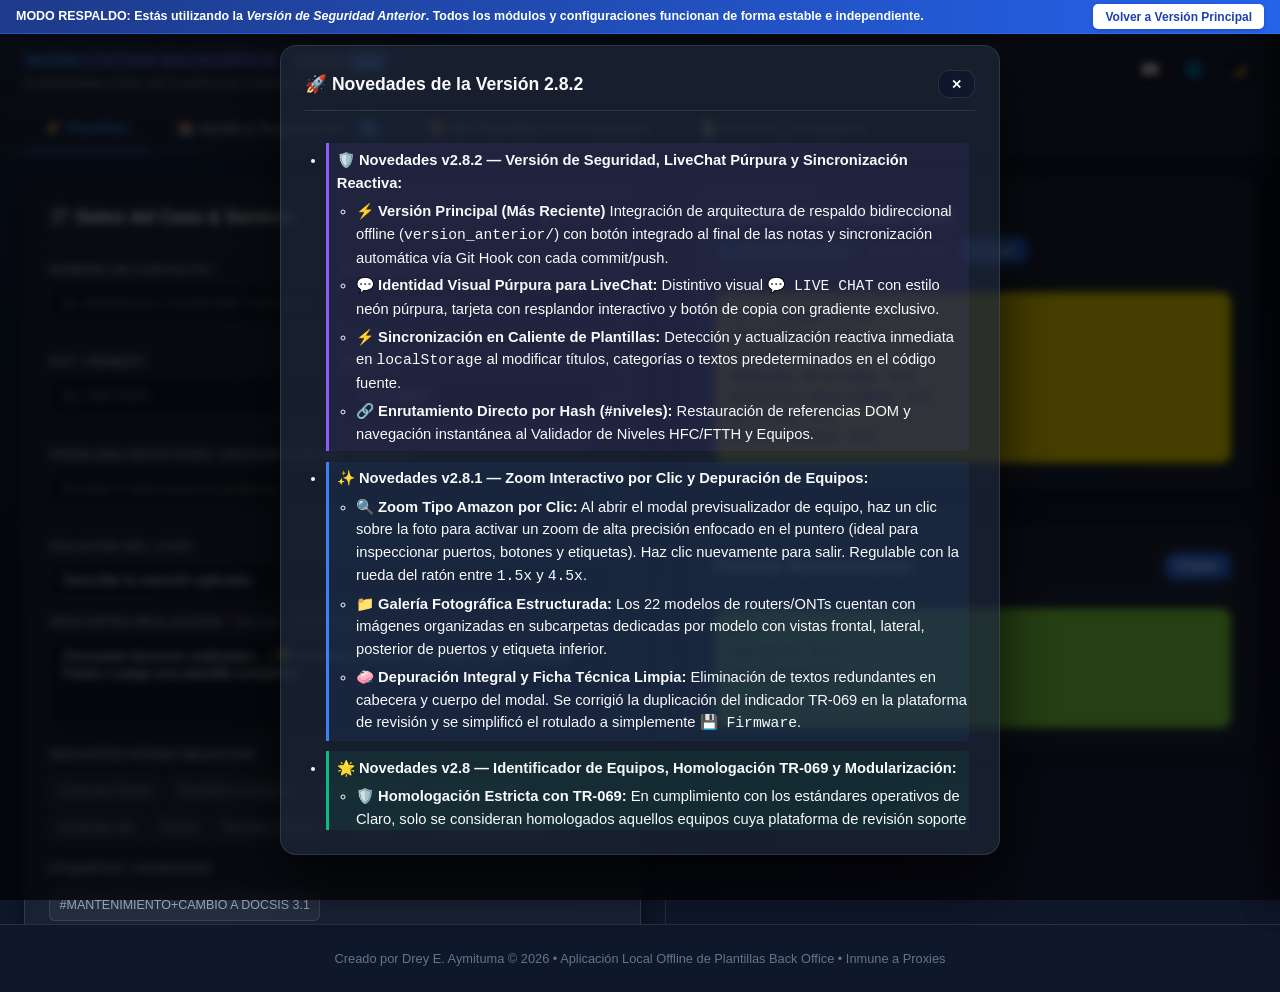
==== commit 92838a98: "feat: v2.8.3 - Claves Technician ARRIS TG3442A con deteccion dinamica de fecha y tabla oficial" ====
--- a/version_anterior/index.html
+++ b/version_anterior/index.html
@@ -1,12 +1,15 @@
 <!DOCTYPE html>
 <html lang="es" data-theme="dark">
+
 <head>
     <meta charset="UTF-8">
     <meta name="viewport" content="width=device-width, initial-scale=1.0">
     <title>WorkStation | Plantillas</title>
-    <meta name="description" content="Sistema de gestión y generación rápida de plantillas corporativas para Back Office Técnica HITSS / América Móvil.">
+    <meta name="description"
+        content="Sistema de gestión y generación rápida de plantillas corporativas para Back Office Técnica HITSS / América Móvil.">
     <link rel="stylesheet" href="styles.css">
 </head>
+
 <body>
 
     <!-- BANNER INFORMATIVO: VERSIÓN DE SEGURIDAD (RESPALDO ANTERIOR) -->
@@ -24,14 +27,22 @@
     <header class="app-header">
         <div class="brand">
             <div>
-                <div class="brand-title">WORKSTATION BACKOFFICE <span id="btnChangelog" style="display: inline-flex; align-items: center; border-radius: 4px; overflow: hidden; vertical-align: middle; margin-left: 0.5rem; font-size: 0.55em; letter-spacing: normal; box-shadow: 0 2px 4px rgba(0,0,0,0.2); cursor: pointer; transition: transform 0.2s;" title="Ver Novedades de esta versión" onmouseover="this.style.transform='scale(1.05)'" onmouseout="this.style.transform='scale(1)'"><span style="background: #334155; color: #cbd5e1; padding: 0.15rem 0.4rem; -webkit-text-fill-color: #cbd5e1; font-weight: normal; text-transform: uppercase;">Versión</span><span style="background: var(--primary); color: white; padding: 0.15rem 0.5rem; font-weight: bold; -webkit-text-fill-color: white;">2.8.1</span></span></div>
+                <div class="brand-title">WORKSTATION BACKOFFICE <span id="btnChangelog"
+                        style="display: inline-flex; align-items: center; border-radius: 4px; overflow: hidden; vertical-align: middle; margin-left: 0.5rem; font-size: 0.55em; letter-spacing: normal; box-shadow: 0 2px 4px rgba(0,0,0,0.2); cursor: pointer; transition: transform 0.2s;"
+                        title="Ver Novedades de esta versión" onmouseover="this.style.transform='scale(1.05)'"
+                        onmouseout="this.style.transform='scale(1)'"><span
+                            style="background: #334155; color: #cbd5e1; padding: 0.15rem 0.4rem; -webkit-text-fill-color: #cbd5e1; font-weight: normal; text-transform: uppercase;">Versión</span><span
+                            style="background: var(--primary); color: white; padding: 0.15rem 0.5rem; font-weight: bold; -webkit-text-fill-color: white;">2.8.2</span></span>
+                </div>
                 <div class="brand-subtitle">PLATAFORMA LOCAL DE PLANTILLAS Y SEGUIMIENTO PARA BO-FIJA</div>
             </div>
         </div>
 
         <div class="header-actions" style="display:flex; gap:0.5rem; align-items:center;">
-            <button id="btnOpenManualsSidebar" class="header-circle-btn" title="Manuales & Guías Técnicas (Alt+M)">📖</button>
-            <button id="btnOpenLinksSidebar" class="header-circle-btn" title="Plataformas & Enlaces de Trabajo (Alt+L)">🌐</button>
+            <button id="btnOpenManualsSidebar" class="header-circle-btn"
+                title="Manuales & Guías Técnicas (Alt+M)">📖</button>
+            <button id="btnOpenLinksSidebar" class="header-circle-btn"
+                title="Plataformas & Enlaces de Trabajo (Alt+L)">🌐</button>
             <button id="themeToggleBtn" class="theme-toggle-btn" title="Cambiar Tema (Oscuro/Claro)">🌙</button>
         </div>
     </header>
@@ -45,9 +56,11 @@
                 </button>
             </li>
             <li>
-                <button class="nav-tab-btn" data-tab="tab-tracker">
-                    📚 Ayuda y Seguimiento 
-                    <span id="navTrackerCount" style="background:var(--primary); color:white; padding:0.1rem 0.5rem; border-radius:12px; font-size:0.75rem; font-weight:bold; margin-left:0.3rem;">0</span>
+                <button class="nav-tab-btn" data-tab="tab-tracker"
+                    title="Seguimiento de casos, Validador de Niveles HFC/FTTH e Identificador de Equipos">
+                    📚 Ayuda y Seguimiento
+                    <span id="navTrackerCount"
+                        style="background:var(--primary); color:white; padding:0.1rem 0.5rem; border-radius:12px; font-size:0.75rem; font-weight:bold; margin-left:0.3rem;">0</span>
                 </button>
             </li>
             <li>
@@ -67,30 +80,36 @@
     <main class="main-container">
 
         <!-- ===================================================================
-             TAB 1: GENERADOR RÁPIDO (PLANTILLEITOR)
+             TAB 1: GENERADOR RÁPIDO 
              =================================================================== -->
         <section id="tab-generator" class="tab-pane active">
             <div class="grid-2col">
-                
+
                 <!-- Left Column: Form Inputs -->
                 <div>
                     <!-- Case Data Card -->
                     <div class="card">
                         <div class="card-title">
                             <div class="card-title-text">🛠️ Datos del Caso & Servicio</div>
-                            <button id="btnClearForm" class="btn btn-sm" style="color:var(--danger); border-color:var(--danger);" title="Limpiar campos">🗑️ Limpiar</button>
+                            <button id="btnClearForm" class="btn btn-sm"
+                                style="color:var(--danger); border-color:var(--danger);" title="Limpiar campos">🗑️
+                                Limpiar</button>
                         </div>
 
                         <div class="form-grid">
                             <div class="form-group" style="position: relative;">
-                                <label class="form-label" for="genTelefono">Número de Contacto <span style="color:var(--danger); font-weight:bold;">*</span></label>
-                                <input type="text" id="genTelefono" class="form-input" placeholder="Ej: 987654321 / 014567890 / 4567890" maxlength="40" autocomplete="tel">
-                                <div id="genTelefonoWarning" class="input-inline-warning" style="display:none;">⚠️ Solo se permiten números y separadores</div>
+                                <label class="form-label" for="genTelefono">Número de Contacto <span
+                                        style="color:var(--danger); font-weight:bold;">*</span></label>
+                                <input type="text" id="genTelefono" class="form-input"
+                                    placeholder="Ej: 987654321 / 014567890 / 4567890" maxlength="40" autocomplete="tel">
+                                <div id="genTelefonoWarning" class="input-inline-warning" style="display:none;">⚠️ Solo
+                                    se permiten números y separadores</div>
                             </div>
 
                             <div class="form-group">
                                 <label class="form-label" for="genContactId">ID Llamada / Chat ID</label>
-                                <input type="text" id="genContactId" class="form-input" placeholder="Ej: 1787747820-730926">
+                                <input type="text" id="genContactId" class="form-input"
+                                    placeholder="Ej: 1787747820-730926">
                             </div>
 
                             <div class="form-group">
@@ -109,11 +128,17 @@
                             </div>
 
                             <div class="form-group full-width">
-                                <label class="form-label" for="genProblema">Problema Detectado / Descripción del Cliente <span style="color:var(--danger); font-weight:bold;">*</span></label>
+                                <label class="form-label" for="genProblema">Problema Detectado / Descripción del Cliente
+                                    <span style="color:var(--danger); font-weight:bold;">*</span></label>
                                 <div class="custom-select-wrapper" id="problemaWrapper">
                                     <div style="position: relative; display: flex; align-items: center;">
-                                        <input type="text" id="genProblema" class="form-input" style="padding-right: 2.2rem;" placeholder="Escribe o selecciona un problema..." autocomplete="off" spellcheck="true">
-                                        <button type="button" id="btnToggleProblemaDropdown" style="position: absolute; right: 8px; background: transparent; border: none; color: var(--text-muted); cursor: pointer; padding: 4px 8px; font-size: 0.75rem; border-radius: 4px;" title="Ver lista de problemas sugeridos">▼</button>
+                                        <input type="text" id="genProblema" class="form-input"
+                                            style="padding-right: 2.2rem;"
+                                            placeholder="Escribe o selecciona un problema..." autocomplete="off"
+                                            spellcheck="true">
+                                        <button type="button" id="btnToggleProblemaDropdown"
+                                            style="position: absolute; right: 8px; background: transparent; border: none; color: var(--text-muted); cursor: pointer; padding: 4px 8px; font-size: 0.75rem; border-radius: 4px;"
+                                            title="Ver lista de problemas sugeridos">▼</button>
                                     </div>
                                     <div class="custom-select-dropdown" id="problemaDropdown">
                                         <div class="custom-select-options" id="genProblemaOptions"></div>
@@ -125,12 +150,14 @@
                         <!-- Solution Section -->
                         <div class="form-group">
                             <label class="form-label" for="genSolucion">
-                                Solución del Caso <span class="predictive-tab-hint" title="Presiona Tab o flecha derecha para autocompletar">⚡ Predictivo (Tab ↹)</span>
+                                Solución del Caso <span class="predictive-tab-hint"
+                                    title="Presiona Tab o flecha derecha para autocompletar">⚡ Predictivo (Tab ↹)</span>
                             </label>
                             <div class="predictive-wrapper" id="wrapperGenSolucion">
                                 <div class="predictive-wrapper-bg"></div>
                                 <div class="predictive-ghost-overlay" id="ghostGenSolucion"></div>
-                                <input type="text" id="genSolucion" class="form-input" placeholder="Describe la solución aplicada..." spellcheck="true" autocomplete="off">
+                                <input type="text" id="genSolucion" class="form-input"
+                                    placeholder="Describe la solución aplicada..." spellcheck="true" autocomplete="off">
                                 <div class="predictive-dropdown" id="dropdownGenSolucion"></div>
                             </div>
                         </div>
@@ -138,17 +165,22 @@
                         <!-- Descartes Section -->
                         <div class="form-group">
                             <label class="form-label" for="genDescartes">
-                                Descartes Realizados <span style="color:var(--danger); font-weight:bold;">*</span> 
-                                <span style="font-size:0.75rem; text-transform:none; font-weight:normal; color:var(--text-muted);">(Mínimo 1 descarte)</span>
+                                Descartes Realizados <span style="color:var(--danger); font-weight:bold;">*</span>
+                                <span
+                                    style="font-size:0.75rem; text-transform:none; font-weight:normal; color:var(--text-muted);">(Mínimo
+                                    1 descarte)</span>
                             </label>
                             <div class="predictive-wrapper" id="wrapperGenDescartes">
                                 <div class="predictive-wrapper-bg"></div>
                                 <div class="predictive-ghost-overlay" id="ghostGenDescartes"></div>
-                                <textarea id="genDescartes" class="form-textarea" placeholder="Descartes técnicos realizados... (💡 Escribe y presiona Tab para autocompletar frases o pega una plantilla completa)" spellcheck="true" autocomplete="off"></textarea>
+                                <textarea id="genDescartes" class="form-textarea"
+                                    placeholder="Descartes técnicos realizados... (💡 Escribe y presiona Tab para autocompletar frases o pega una plantilla completa)"
+                                    spellcheck="true" autocomplete="off"></textarea>
                                 <div class="predictive-dropdown" id="dropdownGenDescartes"></div>
                             </div>
-                            
-                            <span class="form-label" style="margin-top:0.4rem; font-size:0.75rem;">Descartes Rápida Selección:</span>
+
+                            <span class="form-label" style="margin-top:0.4rem; font-size:0.75rem;">Descartes Rápida
+                                Selección:</span>
                             <div id="quickDescartesContainer" class="chips-container"></div>
                         </div>
 
@@ -159,37 +191,52 @@
                         </div>
 
                         <!-- Categorías Section -->
-                        <div class="form-group" style="margin-top:1.5rem; padding-top:1rem; border-top:1px solid var(--border-color);">
-                            <div style="display:flex; justify-content:space-between; align-items:center; margin-bottom:0.8rem;">
-                                <label class="form-label" style="font-weight: bold; margin:0; display:flex; align-items:center; gap:0.4rem;">
+                        <div class="form-group"
+                            style="margin-top:1.5rem; padding-top:1rem; border-top:1px solid var(--border-color);">
+                            <div
+                                style="display:flex; justify-content:space-between; align-items:center; margin-bottom:0.8rem;">
+                                <label class="form-label"
+                                    style="font-weight: bold; margin:0; display:flex; align-items:center; gap:0.4rem;">
                                     Categorías de Cierre
                                     <div class="beta-popover-wrapper">
                                         <span id="btnBetaInfo" class="beta-badge">BETA</span>
                                         <div id="betaInfoPopover" class="beta-popover">
                                             <div class="beta-popover-header">
                                                 <span>🧪 Función en Fase Experimental</span>
-                                                <button type="button" class="beta-popover-close" id="btnCloseBetaInfoPopover" title="Cerrar">✕</button>
+                                                <button type="button" class="beta-popover-close"
+                                                    id="btnCloseBetaInfoPopover" title="Cerrar">✕</button>
                                             </div>
                                             <div class="beta-popover-body">
-                                                El autocompletado es predictivo y se encuentra en <strong>fase experimental</strong> de prueba.
+                                                El autocompletado es predictivo y se encuentra en <strong>fase
+                                                    experimental</strong> de prueba.
                                                 <div class="beta-popover-warning">
-                                                    ⚠️ <strong>Aviso Importante:</strong> Valida siempre que las categorías correspondan a la atención real antes de guardar en SIAC / Helix.
+                                                    ⚠️ <strong>Aviso Importante:</strong> Valida siempre que las
+                                                    categorías correspondan a la atención real antes de guardar en SIAC
+                                                    / Helix.
                                                 </div>
                                             </div>
                                         </div>
                                     </div>
                                 </label>
-                                <button id="btnPredictCategory" class="btn btn-sm btn-primary" title="Autocompletar categoría basado en los datos del caso" style="font-size:0.75rem; padding: 0.2rem 0.5rem;">🪄 Autocompletar</button>
+                                <button id="btnPredictCategory" class="btn btn-sm btn-primary"
+                                    title="Autocompletar categoría basado en los datos del caso"
+                                    style="font-size:0.75rem; padding: 0.2rem 0.5rem;">🪄 Autocompletar</button>
                             </div>
                             <div class="form-group" style="margin-bottom:0;">
                                 <label class="form-label" for="genCatResolucion">Categoría de Resolución</label>
-                                <input type="text" id="genCatResolucion" class="form-input" placeholder="Ej: Configuración de equipo">
+                                <input type="text" id="genCatResolucion" class="form-input"
+                                    placeholder="Ej: Configuración de equipo">
                             </div>
                         </div>
 
                         <!-- Botón Escalamiento Remedy -->
-                        <div style="margin-top:1.2rem; padding-top:0.9rem; border-top:1px dashed var(--border-color); display:flex; justify-content:flex-end;">
-                            <button type="button" id="btnOpenRemedyModal" class="btn" style="background: linear-gradient(135deg, #ef4444, #b91c1c); border: 1px solid #ef4444; color: #ffffff; font-weight: 700; font-size: 0.85rem; padding: 0.5rem 1rem; border-radius: 6px; box-shadow: 0 4px 14px rgba(239, 68, 68, 0.4); display: flex; align-items: center; gap: 0.5rem; transition: transform 0.2s, box-shadow 0.2s; cursor: pointer;" onmouseover="this.style.transform='translateY(-1px)'; this.style.boxShadow='0 6px 18px rgba(239, 68, 68, 0.55)';" onmouseout="this.style.transform='translateY(0)'; this.style.boxShadow='0 4px 14px rgba(239, 68, 68, 0.4)';" title="Abrir estructurador para escalamiento vía Remedy">
+                        <div
+                            style="margin-top:1.2rem; padding-top:0.9rem; border-top:1px dashed var(--border-color); display:flex; justify-content:flex-end;">
+                            <button type="button" id="btnOpenRemedyModal" class="btn"
+                                style="background: linear-gradient(135deg, #ef4444, #b91c1c); border: 1px solid #ef4444; color: #ffffff; font-weight: 700; font-size: 0.85rem; padding: 0.5rem 1rem; border-radius: 6px; box-shadow: 0 4px 14px rgba(239, 68, 68, 0.4); display: flex; align-items: center; gap: 0.5rem; transition: transform 0.2s, box-shadow 0.2s; cursor: pointer;"
+                                onmouseover="this.style.transform='translateY(-1px)'; this.style.boxShadow='0 6px 18px rgba(239, 68, 68, 0.55)';"
+                                onmouseout="this.style.transform='translateY(0)'; this.style.boxShadow='0 4px 14px rgba(239, 68, 68, 0.4)';"
+                                title="Abrir estructurador para escalamiento vía Remedy">
                                 🛠️ Generar Plantilla Remedy
                             </button>
                         </div>
@@ -204,11 +251,13 @@
                         <div class="card-title" style="flex-wrap: wrap; gap: 0.5rem;">
                             <div class="card-title-text" id="titleSiacCard">Plantilla Oficial Cliente Claro</div>
                             <div style="display: flex; gap: 0.4rem; align-items: center; flex-wrap: wrap;">
-                                <button type="button" id="btnToggleSiacMode" class="btn-toggle-ciclo active" title="Cambiar formato de plantilla (Estándar vs Oficial Cliente Claro)">
+                                <button type="button" id="btnToggleSiacMode" class="btn-toggle-ciclo active"
+                                    title="Cambiar formato de plantilla (Estándar vs Oficial Cliente Claro)">
                                     <span class="template-indicator-dot"></span>
                                     <span id="labelSiacMode">Oficial Cliente Claro</span>
                                 </button>
-                                <button type="button" id="btnToggleCiclo" class="btn-toggle-ciclo" title="Alternar formato normal o ciclo de llamada">
+                                <button type="button" id="btnToggleCiclo" class="btn-toggle-ciclo"
+                                    title="Alternar formato normal o ciclo de llamada">
                                     <span class="ciclo-indicator-dot"></span>
                                     <span id="labelCicloToggle">Ciclo: Auto</span>
                                 </button>
@@ -237,20 +286,24 @@
              =================================================================== -->
         <section id="tab-tracker" class="tab-pane">
             <div class="grid-2col">
-                
+
                 <!-- Left Column: Daily Tracker -->
                 <div>
                     <div class="card">
                         <div class="card-title">
                             <div class="card-title-text" style="display:flex; align-items:center; gap:0.5rem;">
                                 📝 Registro Diario de Casos
-                                <span id="trackerCount" style="background:var(--primary); color:white; padding:0.1rem 0.6rem; border-radius:12px; font-size:0.75rem; font-weight:bold;">0</span>
-                            </div>
-                            <button id="btnClearTracker" class="btn btn-sm" style="color:var(--danger); border-color:var(--danger);" title="Limpiar Día">🗑️ Limpiar Día</button>
-                        </div>
-                        
+                                <span id="trackerCount"
+                                    style="background:var(--primary); color:white; padding:0.1rem 0.6rem; border-radius:12px; font-size:0.75rem; font-weight:bold;">0</span>
+                            </div>
+                            <button id="btnClearTracker" class="btn btn-sm"
+                                style="color:var(--danger); border-color:var(--danger);" title="Limpiar Día">🗑️ Limpiar
+                                Día</button>
+                        </div>
+
                         <div style="display:flex; gap:0.5rem; margin-bottom:1.5rem;">
-                            <input type="text" id="trackerCaseInput" class="form-input" placeholder="Código de Caso..." style="flex:1;">
+                            <input type="text" id="trackerCaseInput" class="form-input" placeholder="Código de Caso..."
+                                style="flex:1;">
                             <button id="btnTrackerAdd" class="btn btn-primary">➕ Registrar</button>
                         </div>
 
@@ -264,41 +317,57 @@
                 <div class="preview-sticky-col">
 
                     <!-- Validador de Niveles (HFC / FTTH) -->
-                    <div class="card">
+                    <div class="card" id="cardValidadorNiveles">
                         <div class="card-title">
-                            <div class="card-title-text" style="display:flex; align-items:center; gap:0.6rem; flex-wrap:wrap;">
+                            <div class="card-title-text"
+                                style="display:flex; align-items:center; gap:0.6rem; flex-wrap:wrap;">
                                 <span>Validador de Niveles</span>
                                 <div class="tech-toggle-group">
                                     <button type="button" class="btn-tech active" id="btnTechHfc">HFC</button>
                                     <button type="button" class="btn-tech" id="btnTechFtth">FTTH</button>
                                 </div>
                             </div>
-                            <button id="btnClearHygeia" class="btn btn-sm" style="color:var(--danger); border-color:var(--danger);" title="Limpiar campos">🗑️ Limpiar</button>
-                        </div>
-                        <div style="font-size:0.85rem; color:var(--text-muted); margin-bottom:1rem;" id="hygeiaHelpText">
+                            <button id="btnClearHygeia" class="btn btn-sm"
+                                style="color:var(--danger); border-color:var(--danger);" title="Limpiar campos">🗑️
+                                Limpiar</button>
+                        </div>
+                        <div style="font-size:0.85rem; color:var(--text-muted); margin-bottom:1rem;"
+                            id="hygeiaHelpText">
                             Pega los valores de cada parámetro para validar si están en rango.
                         </div>
 
                         <!-- Panel HFC (Coaxial) -->
                         <div id="hygeiaHfcPanel">
                             <!-- Smart Auto-Paste Box -->
-                            <div class="form-group" style="background:rgba(59, 130, 246, 0.07); border:1.5px dashed #3b82f6; border-radius:8px; padding:0.65rem; margin-bottom:0.9rem;">
-                                <div style="display:flex; justify-content:space-between; align-items:center; margin-bottom:0.35rem; flex-wrap:wrap; gap:0.4rem;">
-                                    <label class="form-label" style="font-size:0.75rem; color:#2563eb; font-weight:700; margin-bottom:0; display:flex; align-items:center; gap:0.3rem;">
-                                         Pegado Inteligente
+                            <div class="form-group"
+                                style="background:rgba(59, 130, 246, 0.07); border:1.5px dashed #3b82f6; border-radius:8px; padding:0.65rem; margin-bottom:0.9rem;">
+                                <div
+                                    style="display:flex; justify-content:space-between; align-items:center; margin-bottom:0.35rem; flex-wrap:wrap; gap:0.4rem;">
+                                    <label class="form-label"
+                                        style="font-size:0.75rem; color:#2563eb; font-weight:700; margin-bottom:0; display:flex; align-items:center; gap:0.3rem;">
+                                        Pegado Inteligente
                                     </label>
-                                    <button type="button" id="btnSmartPasteClip" class="btn btn-sm" style="font-size:0.7rem; padding:0.2rem 0.6rem; background:#2563eb; color:#fff; border:none; border-radius:4px; cursor:pointer;" title="Pegar lo último copiado del portapapeles">
+                                    <button type="button" id="btnSmartPasteClip" class="btn btn-sm"
+                                        style="font-size:0.7rem; padding:0.2rem 0.6rem; background:#2563eb; color:#fff; border:none; border-radius:4px; cursor:pointer;"
+                                        title="Pegar lo último copiado del portapapeles">
                                         📋 Pegar
                                     </button>
                                 </div>
-                                <textarea id="incSmartPaste" class="form-textarea" style="min-height:46px; font-size:0.78rem; background:var(--bg-main);" placeholder="💡 Pega aquí todo el bloque del módem o Hygeia (detecta U/S SNR, D/S SNR, Potencias y Modelo automáticamente)..."></textarea>
-                                <div id="smartPasteStatus" style="font-size:0.72rem; color:#16a34a; margin-top:0.3rem; display:none; font-weight:600;"></div>
+                                <textarea id="incSmartPaste" class="form-textarea"
+                                    style="min-height:46px; font-size:0.78rem; background:var(--bg-main);"
+                                    placeholder="💡 Pega aquí todo el bloque del módem o Hygeia (detecta U/S SNR, D/S SNR, Potencias y Modelo automáticamente)..."></textarea>
+                                <div id="smartPasteStatus"
+                                    style="font-size:0.72rem; color:#16a34a; margin-top:0.3rem; display:none; font-weight:600;">
+                                </div>
                             </div>
 
                             <!-- Botón para desplegar / recoger campos manuales -->
-                            <div style="display:flex; justify-content:space-between; align-items:center; margin-bottom:0.75rem;">
-                                <span style="font-size:0.75rem; color:var(--text-muted);">¿Quieres ingresar datos manualmente?</span>
-                                <button type="button" id="btnToggleHfcManual" class="btn btn-xs" style="font-size:0.72rem; padding:0.2rem 0.5rem; background:transparent; border:1px solid var(--border-color); color:var(--text-color); cursor:pointer; border-radius:4px;">
+                            <div
+                                style="display:flex; justify-content:space-between; align-items:center; margin-bottom:0.75rem;">
+                                <span style="font-size:0.75rem; color:var(--text-muted);">¿Quieres ingresar datos
+                                    manualmente?</span>
+                                <button type="button" id="btnToggleHfcManual" class="btn btn-xs"
+                                    style="font-size:0.72rem; padding:0.2rem 0.5rem; background:transparent; border:1px solid var(--border-color); color:var(--text-color); cursor:pointer; border-radius:4px;">
                                     ⚙️ Campos individuales <span id="toggleManualArrow">▼</span>
                                 </button>
                             </div>
@@ -307,35 +376,61 @@
                             <div id="hfcManualFields" style="display:none;">
                                 <div class="form-group">
                                     <label class="form-label" style="font-size:0.75rem;">U/S SNR (Mín: 28 dB)</label>
-                                    <textarea id="incInputUsSnr" class="form-textarea" style="min-height:40px; font-size:0.8rem;" placeholder="Ej: 40.6"></textarea>
+                                    <textarea id="incInputUsSnr" class="form-textarea"
+                                        style="min-height:40px; font-size:0.8rem;" placeholder="Ej: 40.6"></textarea>
                                 </div>
                                 <div class="form-group">
                                     <label class="form-label" style="font-size:0.75rem;">D/S SNR (Mín: 33.5 dB)</label>
-                                    <textarea id="incInputDwsSnr" class="form-textarea" style="min-height:40px; font-size:0.8rem;" placeholder="Ej: 35.6, 34.3..."></textarea>
+                                    <textarea id="incInputDwsSnr" class="form-textarea"
+                                        style="min-height:40px; font-size:0.8rem;"
+                                        placeholder="Ej: 35.6, 34.3..."></textarea>
                                 </div>
                                 <div class="form-group">
-                                    <label class="form-label" style="font-size:0.75rem;">Potencia Downstream Rx (-15 a 20.9 dBmV)</label>
-                                    <textarea id="incInputDwsPot" class="form-textarea" style="min-height:40px; font-size:0.8rem;" placeholder="Ej: 0.7, 0.4, 0.1..."></textarea>
+                                    <label class="form-label" style="font-size:0.75rem;">Potencia Downstream Rx (-15 a
+                                        20.9 dBmV)</label>
+                                    <textarea id="incInputDwsPot" class="form-textarea"
+                                        style="min-height:40px; font-size:0.8rem;"
+                                        placeholder="Ej: 0.7, 0.4, 0.1..."></textarea>
                                 </div>
                                 <div class="form-group">
-                                    <label class="form-label" style="font-size:0.75rem;">Potencia Upstream Tx (36.1 a 52.9 dBmV)</label>
-                                    <textarea id="incInputUsPot" class="form-textarea" style="min-height:40px; font-size:0.8rem;" placeholder="Ej: 41.5"></textarea>
+                                    <label class="form-label" style="font-size:0.75rem;">Potencia Upstream Tx (36.1 a
+                                        52.9 dBmV)</label>
+                                    <textarea id="incInputUsPot" class="form-textarea"
+                                        style="min-height:40px; font-size:0.8rem;" placeholder="Ej: 41.5"></textarea>
                                 </div>
                             </div>
-                            
-                            <div id="incognitoResults" style="background:var(--bg-main); padding:1rem; border-radius:8px; border:1px solid var(--border-color); margin-bottom:1rem;">
-                                <div style="display:flex; justify-content:space-between; align-items:center; margin-bottom:0.6rem; flex-wrap:wrap; gap:0.5rem;">
+
+                            <div id="incognitoResults"
+                                style="background:var(--bg-main); padding:1rem; border-radius:8px; border:1px solid var(--border-color); margin-bottom:1rem;">
+                                <div
+                                    style="display:flex; justify-content:space-between; align-items:center; margin-bottom:0.6rem; flex-wrap:wrap; gap:0.5rem;">
                                     <span style="font-weight:bold; font-size:0.9rem;">Resultados HFC</span>
-                                    <span id="incGlobalBadge" style="font-size:0.75rem; font-weight:600; padding:0.2rem 0.6rem; border-radius:12px; border:1px dashed var(--border-color); color:var(--text-muted);">Esperando datos...</span>
+                                    <span id="incGlobalBadge"
+                                        style="font-size:0.75rem; font-weight:600; padding:0.2rem 0.6rem; border-radius:12px; border:1px dashed var(--border-color); color:var(--text-muted);">Esperando
+                                        datos...</span>
                                 </div>
-                                <div id="incResultUsSnr" style="margin-bottom:0.4rem; padding:0.4rem; border-radius:4px; font-size:0.85rem;">U/S SNR: Esperando datos...</div>
-                                <div id="incResultDwsSnr" style="margin-bottom:0.4rem; padding:0.4rem; border-radius:4px; font-size:0.85rem;">D/S SNR: Esperando datos...</div>
-                                <div id="incResultDwsPot" style="margin-bottom:0.4rem; padding:0.4rem; border-radius:4px; font-size:0.85rem;">Potencia Downstream: Esperando datos...</div>
-                                <div id="incResultUsPot" style="margin-bottom:0.4rem; padding:0.4rem; border-radius:4px; font-size:0.85rem;">Potencia Upstream: Esperando datos...</div>
-                                <div style="font-size:0.73rem; color:var(--text-muted); margin-top:0.55rem; line-height:1.4; border-top:1px dashed var(--border-color); padding-top:0.45rem;">
+                                <div id="incResultUsSnr"
+                                    style="margin-bottom:0.4rem; padding:0.4rem; border-radius:4px; font-size:0.85rem;">
+                                    U/S SNR: Esperando datos...</div>
+                                <div id="incResultDwsSnr"
+                                    style="margin-bottom:0.4rem; padding:0.4rem; border-radius:4px; font-size:0.85rem;">
+                                    D/S SNR: Esperando datos...</div>
+                                <div id="incResultDwsPot"
+                                    style="margin-bottom:0.4rem; padding:0.4rem; border-radius:4px; font-size:0.85rem;">
+                                    Potencia Downstream: Esperando datos...</div>
+                                <div id="incResultUsPot"
+                                    style="margin-bottom:0.4rem; padding:0.4rem; border-radius:4px; font-size:0.85rem;">
+                                    Potencia Upstream: Esperando datos...</div>
+                                <div
+                                    style="font-size:0.73rem; color:var(--text-muted); margin-top:0.55rem; line-height:1.4; border-top:1px dashed var(--border-color); padding-top:0.45rem;">
                                     📋 <strong>Pautas Operativas Flyer N° 41-BO FIJA (30/09/2026):</strong><br>
-                                    • <span style="color:#ef4444; font-weight:600;">🚨 Generar Visita Técnica:</span> Si la <em>Potencia Upstream</em> está fuera de rango (sin descartes), o si <em>D/S SNR</em> y <em>Potencia Downstream</em> están simultáneamente fuera de rango.<br>
-                                    • <span style="color:#f59e0b; font-weight:600;">🔄 Continuar Descartes Regulares:</span> Si solo <em>U/S SNR</em> está fuera de rango, o si solo <em>uno</em> de los niveles Downstream está fuera de rango.
+                                    • <span style="color:#ef4444; font-weight:600;">🚨 Generar Visita Técnica:</span> Si
+                                    la <em>Potencia Upstream</em> está fuera de rango (sin descartes), o si <em>D/S
+                                        SNR</em> y <em>Potencia Downstream</em> están simultáneamente fuera de
+                                    rango.<br>
+                                    • <span style="color:#f59e0b; font-weight:600;">🔄 Continuar Descartes
+                                        Regulares:</span> Si solo <em>U/S SNR</em> está fuera de rango, o si solo
+                                    <em>uno</em> de los niveles Downstream está fuera de rango.
                                 </div>
                             </div>
                         </div>
@@ -343,23 +438,35 @@
                         <!-- Panel FTTH (Fibra Óptica) -->
                         <div id="hygeiaFtthPanel" style="display:none;">
                             <!-- Smart Auto-Paste Box FTTH -->
-                            <div class="form-group" style="background:rgba(59, 130, 246, 0.07); border:1.5px dashed #3b82f6; border-radius:8px; padding:0.65rem; margin-bottom:0.9rem;">
-                                <div style="display:flex; justify-content:space-between; align-items:center; margin-bottom:0.35rem; flex-wrap:wrap; gap:0.4rem;">
-                                    <label class="form-label" style="font-size:0.75rem; color:#2563eb; font-weight:700; margin-bottom:0; display:flex; align-items:center; gap:0.3rem;">
+                            <div class="form-group"
+                                style="background:rgba(59, 130, 246, 0.07); border:1.5px dashed #3b82f6; border-radius:8px; padding:0.65rem; margin-bottom:0.9rem;">
+                                <div
+                                    style="display:flex; justify-content:space-between; align-items:center; margin-bottom:0.35rem; flex-wrap:wrap; gap:0.4rem;">
+                                    <label class="form-label"
+                                        style="font-size:0.75rem; color:#2563eb; font-weight:700; margin-bottom:0; display:flex; align-items:center; gap:0.3rem;">
                                         Pegado Inteligente
                                     </label>
-                                    <button type="button" id="btnFtthSmartPasteClip" class="btn btn-sm" style="font-size:0.7rem; padding:0.2rem 0.6rem; background:#2563eb; color:#fff; border:none; border-radius:4px; cursor:pointer;" title="Pegar lo último copiado del portapapeles">
+                                    <button type="button" id="btnFtthSmartPasteClip" class="btn btn-sm"
+                                        style="font-size:0.7rem; padding:0.2rem 0.6rem; background:#2563eb; color:#fff; border:none; border-radius:4px; cursor:pointer;"
+                                        title="Pegar lo último copiado del portapapeles">
                                         📋 Pegar
                                     </button>
                                 </div>
-                                <textarea id="ftthSmartPaste" class="form-textarea" style="min-height:46px; font-size:0.78rem; background:var(--bg-main);" placeholder="💡 Pega aquí el reporte de Hygeia ONT (detecta Transmission y Receiving Power automáticamente)..."></textarea>
-                                <div id="ftthSmartPasteStatus" style="font-size:0.72rem; color:#16a34a; margin-top:0.3rem; display:none; font-weight:600;"></div>
+                                <textarea id="ftthSmartPaste" class="form-textarea"
+                                    style="min-height:46px; font-size:0.78rem; background:var(--bg-main);"
+                                    placeholder="💡 Pega aquí el reporte de Hygeia ONT (detecta Transmission y Receiving Power automáticamente)..."></textarea>
+                                <div id="ftthSmartPasteStatus"
+                                    style="font-size:0.72rem; color:#16a34a; margin-top:0.3rem; display:none; font-weight:600;">
+                                </div>
                             </div>
 
                             <!-- Botón para desplegar / recoger campos manuales FTTH -->
-                            <div style="display:flex; justify-content:space-between; align-items:center; margin-bottom:0.75rem;">
-                                <span style="font-size:0.75rem; color:var(--text-muted);">¿Quieres ingresar datos manualmente?</span>
-                                <button type="button" id="btnToggleFtthManual" class="btn btn-xs" style="font-size:0.72rem; padding:0.2rem 0.5rem; background:transparent; border:1px solid var(--border-color); color:var(--text-color); cursor:pointer; border-radius:4px;">
+                            <div
+                                style="display:flex; justify-content:space-between; align-items:center; margin-bottom:0.75rem;">
+                                <span style="font-size:0.75rem; color:var(--text-muted);">¿Quieres ingresar datos
+                                    manualmente?</span>
+                                <button type="button" id="btnToggleFtthManual" class="btn btn-xs"
+                                    style="font-size:0.72rem; padding:0.2rem 0.5rem; background:transparent; border:1px solid var(--border-color); color:var(--text-color); cursor:pointer; border-radius:4px;">
                                     ⚙️ Campos individuales <span id="toggleFtthManualArrow">▼</span>
                                 </button>
                             </div>
@@ -367,22 +474,34 @@
                             <!-- Contenedor recogido por defecto de campos FTTH -->
                             <div id="ftthManualFields" style="display:none;">
                                 <div class="form-group">
-                                    <label class="form-label" style="font-size:0.75rem;">Transmission Power Tx (0.5 a 5.0 dBm)</label>
-                                    <textarea id="ftthInputTx" class="form-textarea" style="min-height:40px; font-size:0.8rem;" placeholder="Ej: 2.5"></textarea>
+                                    <label class="form-label" style="font-size:0.75rem;">Transmission Power Tx (0.5 a
+                                        5.0 dBm)</label>
+                                    <textarea id="ftthInputTx" class="form-textarea"
+                                        style="min-height:40px; font-size:0.8rem;" placeholder="Ej: 2.5"></textarea>
                                 </div>
                                 <div class="form-group">
-                                    <label class="form-label" style="font-size:0.75rem;">Receiving Power Rx (-24.9 a -6.1 dBm)</label>
-                                    <textarea id="ftthInputRx" class="form-textarea" style="min-height:40px; font-size:0.8rem;" placeholder="Ej: -18.2"></textarea>
+                                    <label class="form-label" style="font-size:0.75rem;">Receiving Power Rx (-24.9 a
+                                        -6.1 dBm)</label>
+                                    <textarea id="ftthInputRx" class="form-textarea"
+                                        style="min-height:40px; font-size:0.8rem;" placeholder="Ej: -18.2"></textarea>
                                 </div>
                             </div>
-                            
-                            <div id="ftthResults" style="background:var(--bg-main); padding:1rem; border-radius:8px; border:1px solid var(--border-color); margin-bottom:1rem;">
-                                <div style="display:flex; justify-content:space-between; align-items:center; margin-bottom:0.6rem; flex-wrap:wrap; gap:0.5rem;">
+
+                            <div id="ftthResults"
+                                style="background:var(--bg-main); padding:1rem; border-radius:8px; border:1px solid var(--border-color); margin-bottom:1rem;">
+                                <div
+                                    style="display:flex; justify-content:space-between; align-items:center; margin-bottom:0.6rem; flex-wrap:wrap; gap:0.5rem;">
                                     <span style="font-weight:bold; font-size:0.9rem;">Resultados FTTH</span>
-                                    <span id="ftthGlobalBadge" style="font-size:0.75rem; font-weight:600; padding:0.2rem 0.6rem; border-radius:12px; border:1px dashed var(--border-color); color:var(--text-muted);">Esperando datos...</span>
+                                    <span id="ftthGlobalBadge"
+                                        style="font-size:0.75rem; font-weight:600; padding:0.2rem 0.6rem; border-radius:12px; border:1px dashed var(--border-color); color:var(--text-muted);">Esperando
+                                        datos...</span>
                                 </div>
-                                <div id="ftthResultTx" style="margin-bottom:0.4rem; padding:0.4rem; border-radius:4px; font-size:0.85rem;">Transmission Power (Tx): Esperando datos...</div>
-                                <div id="ftthResultRx" style="margin-bottom:0.4rem; padding:0.4rem; border-radius:4px; font-size:0.85rem;">Receiving Power (Rx): Esperando datos...</div>
+                                <div id="ftthResultTx"
+                                    style="margin-bottom:0.4rem; padding:0.4rem; border-radius:4px; font-size:0.85rem;">
+                                    Transmission Power (Tx): Esperando datos...</div>
+                                <div id="ftthResultRx"
+                                    style="margin-bottom:0.4rem; padding:0.4rem; border-radius:4px; font-size:0.85rem;">
+                                    Receiving Power (Rx): Esperando datos...</div>
                             </div>
                         </div>
 
@@ -399,75 +518,137 @@
                             Ingresa el modelo o código del equipo para verificar su estado y apariencia.
                         </div>
                         <div class="form-group" style="margin-bottom:0.5rem;">
-                            <input type="text" id="eqSearchInput" class="form-input" placeholder="Buscar equipo (Ej. CGA2121, TG3442, F6600P)...">
-                        </div>
-                        
-                        <div id="eqQuickChips" style="display:flex; flex-wrap:wrap; gap:0.35rem; margin-bottom:0.85rem;">
+                            <input type="text" id="eqSearchInput" class="form-input"
+                                placeholder="Buscar equipo (Ej. CGA2121, TG3442, F6600P)...">
+                        </div>
+
+                        <div id="eqQuickChips"
+                            style="display:flex; flex-wrap:wrap; gap:0.35rem; margin-bottom:0.85rem;">
                             <!-- HFC DOCSIS 3.0 -->
-                            <span class="btn-xs eq-chip" data-model="TG1662G" title="TG1662G (Homologado · TR-069)" style="font-size:0.7rem; padding:0.15rem 0.45rem; background:var(--bg-main); border:1px solid var(--border-color); border-radius:12px; cursor:pointer;">TG1662G</span>
-                            <span class="btn-xs eq-chip" data-model="FAST3284" title="FAST3284 (Homologado · TR-069)" style="font-size:0.7rem; padding:0.15rem 0.45rem; background:var(--bg-main); border:1px solid var(--border-color); border-radius:12px; cursor:pointer;">FAST3284</span>
-                            <span class="btn-xs eq-chip" data-model="TG2482" title="TG2482 (Homologado · TR-069)" style="font-size:0.7rem; padding:0.15rem 0.45rem; background:var(--bg-main); border:1px solid var(--border-color); border-radius:12px; cursor:pointer;">TG2482</span>
-                            <span class="btn-xs eq-chip" data-model="WTM652G" title="WTM652G (Homologado · TR-069)" style="font-size:0.7rem; padding:0.15rem 0.45rem; background:var(--bg-main); border:1px solid var(--border-color); border-radius:12px; cursor:pointer;">WTM652G</span>
-                            <span class="btn-xs eq-chip" data-model="FAST3686V22" title="FAST3686v2 (Homologado · TR-069)" style="font-size:0.7rem; padding:0.15rem 0.45rem; background:var(--bg-main); border:1px solid var(--border-color); border-radius:12px; cursor:pointer;">FAST3686</span>
-                            <span class="btn-xs eq-chip" data-model="CGA2121" title="CGA2121 (Homologado · TR-069)" style="font-size:0.7rem; padding:0.15rem 0.45rem; background:var(--bg-main); border:1px solid var(--border-color); border-radius:12px; cursor:pointer;">CGA2121</span>
+                            <span class="btn-xs eq-chip" data-model="TG1662G" title="TG1662G (Homologado · TR-069)"
+                                style="font-size:0.7rem; padding:0.15rem 0.45rem; background:var(--bg-main); border:1px solid var(--border-color); border-radius:12px; cursor:pointer;">TG1662G</span>
+                            <span class="btn-xs eq-chip" data-model="FAST3284" title="FAST3284 (Homologado · TR-069)"
+                                style="font-size:0.7rem; padding:0.15rem 0.45rem; background:var(--bg-main); border:1px solid var(--border-color); border-radius:12px; cursor:pointer;">FAST3284</span>
+                            <span class="btn-xs eq-chip" data-model="TG2482" title="TG2482 (Homologado · TR-069)"
+                                style="font-size:0.7rem; padding:0.15rem 0.45rem; background:var(--bg-main); border:1px solid var(--border-color); border-radius:12px; cursor:pointer;">TG2482</span>
+                            <span class="btn-xs eq-chip" data-model="WTM652G" title="WTM652G (Homologado · TR-069)"
+                                style="font-size:0.7rem; padding:0.15rem 0.45rem; background:var(--bg-main); border:1px solid var(--border-color); border-radius:12px; cursor:pointer;">WTM652G</span>
+                            <span class="btn-xs eq-chip" data-model="FAST3686V22"
+                                title="FAST3686v2 (Homologado · TR-069)"
+                                style="font-size:0.7rem; padding:0.15rem 0.45rem; background:var(--bg-main); border:1px solid var(--border-color); border-radius:12px; cursor:pointer;">FAST3686</span>
+                            <span class="btn-xs eq-chip" data-model="CGA2121" title="CGA2121 (Homologado · TR-069)"
+                                style="font-size:0.7rem; padding:0.15rem 0.45rem; background:var(--bg-main); border:1px solid var(--border-color); border-radius:12px; cursor:pointer;">CGA2121</span>
 
                             <!-- HFC DOCSIS 3.1 -->
-                            <span class="btn-xs eq-chip" data-model="FAST3890V3" title="FAST3890V3 (Homologado · TR-069)" style="font-size:0.7rem; padding:0.15rem 0.45rem; background:var(--bg-main); border:1px solid var(--border-color); border-radius:12px; cursor:pointer;">FAST3890</span>
-                            <span class="btn-xs eq-chip" data-model="CGA4233CLP2" title="CGA4233CLP2 (No Homologado · Sin TR-069)" style="font-size:0.7rem; padding:0.15rem 0.45rem; background:var(--bg-main); border:1px dashed #ef4444; color:#ef4444; border-radius:12px; cursor:pointer;">CGA4233</span>
-                            <span class="btn-xs eq-chip" data-model="TG3442" title="TG3442 Wi-Fi 6 (Homologado · TR-069)" style="font-size:0.7rem; padding:0.15rem 0.45rem; background:var(--bg-main); border:1px solid var(--border-color); border-radius:12px; cursor:pointer;">TG3442</span>
-                            <span class="btn-xs eq-chip" data-model="INFINITY601" title="Infinity601 Wi-Fi 6 (No Homologado · Sin TR-069)" style="font-size:0.7rem; padding:0.15rem 0.45rem; background:var(--bg-main); border:1px dashed #ef4444; color:#ef4444; border-radius:12px; cursor:pointer;">Infinity601</span>
+                            <span class="btn-xs eq-chip" data-model="FAST3890V3"
+                                title="FAST3890V3 (Homologado · TR-069)"
+                                style="font-size:0.7rem; padding:0.15rem 0.45rem; background:var(--bg-main); border:1px solid var(--border-color); border-radius:12px; cursor:pointer;">FAST3890</span>
+                            <span class="btn-xs eq-chip" data-model="CGA4233CLP2"
+                                title="CGA4233CLP2 (No Homologado · Sin TR-069)"
+                                style="font-size:0.7rem; padding:0.15rem 0.45rem; background:var(--bg-main); border:1px dashed #ef4444; color:#ef4444; border-radius:12px; cursor:pointer;">CGA4233</span>
+                            <span class="btn-xs eq-chip" data-model="TG3442"
+                                title="TG3442 Wi-Fi 6 (Homologado · TR-069)"
+                                style="font-size:0.7rem; padding:0.15rem 0.45rem; background:var(--bg-main); border:1px solid var(--border-color); border-radius:12px; cursor:pointer;">TG3442</span>
+                            <span class="btn-xs eq-chip" data-model="INFINITY601"
+                                title="Infinity601 Wi-Fi 6 (No Homologado · Sin TR-069)"
+                                style="font-size:0.7rem; padding:0.15rem 0.45rem; background:var(--bg-main); border:1px dashed #ef4444; color:#ef4444; border-radius:12px; cursor:pointer;">Infinity601</span>
 
                             <!-- FTTH GPON Wi-Fi 5 -->
-                            <span class="btn-xs eq-chip" data-model="HG8145V5" title="HG8145V5 (Homologado · TR-069)" style="font-size:0.7rem; padding:0.15rem 0.45rem; background:var(--bg-main); border:1px solid var(--border-color); border-radius:12px; cursor:pointer;">HG8145V5</span>
-                            <span class="btn-xs eq-chip" data-model="HG8245W56T" title="HG8245W5-6T (No Homologado · Sin TR-069)" style="font-size:0.7rem; padding:0.15rem 0.45rem; background:var(--bg-main); border:1px dashed #ef4444; color:#ef4444; border-radius:12px; cursor:pointer;">HG8245W5</span>
-                            <span class="btn-xs eq-chip" data-model="HG8247U" title="HG8247U (Homologado · TR-069)" style="font-size:0.7rem; padding:0.15rem 0.45rem; background:var(--bg-main); border:1px solid var(--border-color); border-radius:12px; cursor:pointer;">HG8247U</span>
-                            <span class="btn-xs eq-chip" data-model="HG8245Q2" title="HG8245Q2 (Homologado · TR-069)" style="font-size:0.7rem; padding:0.15rem 0.45rem; background:var(--bg-main); border:1px solid var(--border-color); border-radius:12px; cursor:pointer;">HG8245Q2</span>
-                            <span class="btn-xs eq-chip" data-model="F680V6008" title="F680 V6.0.08 (Homologado · TR-069)" style="font-size:0.7rem; padding:0.15rem 0.45rem; background:var(--bg-main); border:1px solid var(--border-color); border-radius:12px; cursor:pointer;">F680 (0.08)</span>
-                            <span class="btn-xs eq-chip" data-model="F680V6024" title="F680 V6.0.24 (Homologado · TR-069)" style="font-size:0.7rem; padding:0.15rem 0.45rem; background:var(--bg-main); border:1px solid var(--border-color); border-radius:12px; cursor:pointer;">F680 (0.24)</span>
+                            <span class="btn-xs eq-chip" data-model="HG8145V5" title="HG8145V5 (Homologado · TR-069)"
+                                style="font-size:0.7rem; padding:0.15rem 0.45rem; background:var(--bg-main); border:1px solid var(--border-color); border-radius:12px; cursor:pointer;">HG8145V5</span>
+                            <span class="btn-xs eq-chip" data-model="HG8245W56T"
+                                title="HG8245W5-6T (No Homologado · Sin TR-069)"
+                                style="font-size:0.7rem; padding:0.15rem 0.45rem; background:var(--bg-main); border:1px dashed #ef4444; color:#ef4444; border-radius:12px; cursor:pointer;">HG8245W5</span>
+                            <span class="btn-xs eq-chip" data-model="HG8247U" title="HG8247U (Homologado · TR-069)"
+                                style="font-size:0.7rem; padding:0.15rem 0.45rem; background:var(--bg-main); border:1px solid var(--border-color); border-radius:12px; cursor:pointer;">HG8247U</span>
+                            <span class="btn-xs eq-chip" data-model="HG8245Q2" title="HG8245Q2 (Homologado · TR-069)"
+                                style="font-size:0.7rem; padding:0.15rem 0.45rem; background:var(--bg-main); border:1px solid var(--border-color); border-radius:12px; cursor:pointer;">HG8245Q2</span>
+                            <span class="btn-xs eq-chip" data-model="F680V6008"
+                                title="F680 V6.0.08 (Homologado · TR-069)"
+                                style="font-size:0.7rem; padding:0.15rem 0.45rem; background:var(--bg-main); border:1px solid var(--border-color); border-radius:12px; cursor:pointer;">F680
+                                (0.08)</span>
+                            <span class="btn-xs eq-chip" data-model="F680V6024"
+                                title="F680 V6.0.24 (Homologado · TR-069)"
+                                style="font-size:0.7rem; padding:0.15rem 0.45rem; background:var(--bg-main); border:1px solid var(--border-color); border-radius:12px; cursor:pointer;">F680
+                                (0.24)</span>
 
                             <!-- FTTH GPON Wi-Fi 6 -->
-                            <span class="btn-xs eq-chip" data-model="HG8145X610" title="HG8145X6-10 Wi-Fi 6 (Homologado · TR-069)" style="font-size:0.7rem; padding:0.15rem 0.45rem; background:var(--bg-main); border:1px solid var(--border-color); border-radius:12px; cursor:pointer;">HG8145X6</span>
-                            <span class="btn-xs eq-chip" data-model="FAST5670V2" title="Fast5670v2 Wi-Fi 6 (No Homologado · Sin TR-069)" style="font-size:0.7rem; padding:0.15rem 0.45rem; background:var(--bg-main); border:1px dashed #ef4444; color:#ef4444; border-radius:12px; cursor:pointer;">FAST5670</span>
-                            <span class="btn-xs eq-chip" data-model="F6600PV9012" title="F6600PV9.0.12 Wi-Fi 6 (No Homologado · Sin TR-069)" style="font-size:0.7rem; padding:0.15rem 0.45rem; background:var(--bg-main); border:1px dashed #ef4444; color:#ef4444; border-radius:12px; cursor:pointer;">F6600P</span>
-                        </div>
-                        
-                        <div id="eqResultContainer" style="display:none; background:var(--bg-main); padding:1rem; border-radius:8px; border:1px solid var(--border-color); text-align:center; transition:all 0.3s ease;">
-                            <div style="font-size:0.75rem; color:var(--text-muted); font-weight:700; text-transform:uppercase; letter-spacing:0.5px; margin-bottom:0.6rem; text-align:left;">Vista de Equipo</div>
+                            <span class="btn-xs eq-chip" data-model="HG8145X610"
+                                title="HG8145X6-10 Wi-Fi 6 (Homologado · TR-069)"
+                                style="font-size:0.7rem; padding:0.15rem 0.45rem; background:var(--bg-main); border:1px solid var(--border-color); border-radius:12px; cursor:pointer;">HG8145X6</span>
+                            <span class="btn-xs eq-chip" data-model="FAST5670V2"
+                                title="Fast5670v2 Wi-Fi 6 (No Homologado · Sin TR-069)"
+                                style="font-size:0.7rem; padding:0.15rem 0.45rem; background:var(--bg-main); border:1px dashed #ef4444; color:#ef4444; border-radius:12px; cursor:pointer;">FAST5670</span>
+                            <span class="btn-xs eq-chip" data-model="F6600PV9012"
+                                title="F6600PV9.0.12 Wi-Fi 6 (No Homologado · Sin TR-069)"
+                                style="font-size:0.7rem; padding:0.15rem 0.45rem; background:var(--bg-main); border:1px dashed #ef4444; color:#ef4444; border-radius:12px; cursor:pointer;">F6600P</span>
+                        </div>
+
+                        <div id="eqResultContainer"
+                            style="display:none; background:var(--bg-main); padding:1rem; border-radius:8px; border:1px solid var(--border-color); text-align:center; transition:all 0.3s ease;">
+                            <div
+                                style="font-size:0.75rem; color:var(--text-muted); font-weight:700; text-transform:uppercase; letter-spacing:0.5px; margin-bottom:0.6rem; text-align:left;">
+                                Vista de Equipo</div>
 
                             <!-- Contenedor Interactivo con Click para Abrir Previsualizador -->
-                            <div id="eqImageBox" style="width:100%; height:135px; background-color:var(--bg-card); border-radius:8px; display:flex; align-items:center; justify-content:center; margin-bottom:0.5rem; overflow:hidden; border:1px dashed var(--border-color); position:relative; cursor:pointer;" title="Haz click para abrir el previsualizador en grande">
-                                <img id="eqImage" src="" alt="Imagen del equipo" style="max-height:100%; max-width:100%; object-fit:contain; display:none; transition:transform 0.3s ease;">
-                                <span id="eqImagePlaceholder" style="color:var(--text-muted); font-size:0.8rem;">Sin imagen</span>
-                                
+                            <div id="eqImageBox"
+                                style="width:100%; height:135px; background-color:var(--bg-card); border-radius:8px; display:flex; align-items:center; justify-content:center; margin-bottom:0.5rem; overflow:hidden; border:1px dashed var(--border-color); position:relative; cursor:pointer;"
+                                title="Haz click para abrir el previsualizador en grande">
+                                <img id="eqImage" src="" alt="Imagen del equipo"
+                                    style="max-height:100%; max-width:100%; object-fit:contain; display:none; transition:transform 0.3s ease;">
+                                <span id="eqImagePlaceholder" style="color:var(--text-muted); font-size:0.8rem;">Sin
+                                    imagen</span>
+
                                 <!-- Contador de fotos discreto (solo si > 1 imagen) -->
-                                <div id="eqCardImgCounter" style="display:none; position:absolute; top:6px; left:6px; background:rgba(0,0,0,0.72); backdrop-filter:blur(4px); color:#fff; font-size:0.68rem; font-weight:700; padding:2px 8px; border-radius:12px; align-items:center; gap:4px; pointer-events:none; border:1px solid rgba(255,255,255,0.25);">
+                                <div id="eqCardImgCounter"
+                                    style="display:none; position:absolute; top:6px; left:6px; background:rgba(0,0,0,0.72); backdrop-filter:blur(4px); color:#fff; font-size:0.68rem; font-weight:700; padding:2px 8px; border-radius:12px; align-items:center; gap:4px; pointer-events:none; border:1px solid rgba(255,255,255,0.25);">
                                     📷 <span id="eqCardImgCounterText">1 / 1</span>
                                 </div>
 
                                 <!-- Flechas discretas sobre la tarjeta (solo si > 1 imagen) -->
-                                <button type="button" id="btnCardPrevImg" style="display:none; position:absolute; left:6px; top:50%; transform:translateY(-50%); width:26px; height:26px; border-radius:50%; background:rgba(0,0,0,0.65); backdrop-filter:blur(3px); border:1px solid rgba(255,255,255,0.25); color:#fff; align-items:center; justify-content:center; cursor:pointer; font-size:12px; z-index:3; transition:all 0.2s;" title="Foto anterior">❮</button>
-                                <button type="button" id="btnCardNextImg" style="display:none; position:absolute; right:6px; top:50%; transform:translateY(-50%); width:26px; height:26px; border-radius:50%; background:rgba(0,0,0,0.65); backdrop-filter:blur(3px); border:1px solid rgba(255,255,255,0.25); color:#fff; align-items:center; justify-content:center; cursor:pointer; font-size:12px; z-index:3; transition:all 0.2s;" title="Siguiente foto">❯</button>
-
-                                <div id="eqZoomHint" style="position:absolute; bottom:6px; right:6px; background:rgba(0,0,0,0.72); backdrop-filter:blur(4px); color:#fff; font-size:0.68rem; padding:2px 8px; border-radius:12px; display:flex; align-items:center; gap:4px; pointer-events:none; border:1px solid rgba(255,255,255,0.25);">
+                                <button type="button" id="btnCardPrevImg"
+                                    style="display:none; position:absolute; left:6px; top:50%; transform:translateY(-50%); width:26px; height:26px; border-radius:50%; background:rgba(0,0,0,0.65); backdrop-filter:blur(3px); border:1px solid rgba(255,255,255,0.25); color:#fff; align-items:center; justify-content:center; cursor:pointer; font-size:12px; z-index:3; transition:all 0.2s;"
+                                    title="Foto anterior">❮</button>
+                                <button type="button" id="btnCardNextImg"
+                                    style="display:none; position:absolute; right:6px; top:50%; transform:translateY(-50%); width:26px; height:26px; border-radius:50%; background:rgba(0,0,0,0.65); backdrop-filter:blur(3px); border:1px solid rgba(255,255,255,0.25); color:#fff; align-items:center; justify-content:center; cursor:pointer; font-size:12px; z-index:3; transition:all 0.2s;"
+                                    title="Siguiente foto">❯</button>
+
+                                <div id="eqZoomHint"
+                                    style="position:absolute; bottom:6px; right:6px; background:rgba(0,0,0,0.72); backdrop-filter:blur(4px); color:#fff; font-size:0.68rem; padding:2px 8px; border-radius:12px; display:flex; align-items:center; gap:4px; pointer-events:none; border:1px solid rgba(255,255,255,0.25);">
                                     🔍 Click para ampliar
                                 </div>
                             </div>
 
                             <div id="eqName" style="font-weight:bold; font-size:1.05rem; margin-bottom:0.2rem;">--</div>
-                            <div id="eqType" style="color:var(--text-muted); font-size:0.8rem; margin-bottom:0.6rem;">--</div>
-                            
-                            <div style="display:flex; justify-content:center; gap:0.35rem; flex-wrap:wrap; margin-bottom:0.6rem;">
-                                <span id="eqRed" style="padding:0.25rem 0.6rem; border-radius:12px; font-size:0.75rem; font-weight:600;">--</span>
-                                <span id="eqVersion" style="padding:0.25rem 0.6rem; border-radius:12px; font-size:0.75rem; font-weight:600;">--</span>
-                                <span id="eqRepetidor" style="padding:0.25rem 0.6rem; border-radius:12px; font-size:0.75rem; font-weight:600;">--</span>
-                                <span id="eqSpeed" style="padding:0.25rem 0.6rem; border-radius:12px; font-size:0.75rem; font-weight:600; background:rgba(59, 130, 246, 0.15); color:#2563eb; border:1px solid rgba(59, 130, 246, 0.3);">--</span>
-                                <span id="eqStatus" style="display:inline-block; padding:0.25rem 0.6rem; border-radius:12px; font-size:0.75rem; font-weight:600;">--</span>
-                            </div>
-
-                            <div id="eqFirmware" style="font-size:0.8rem; color:var(--text-color); background:var(--bg-card); padding:0.45rem 0.65rem; border-radius:6px; border:1px solid var(--border-color); margin-top:0.4rem; text-align:left;">--</div>
-                            <div id="eqPlataformas" style="font-size:0.8rem; color:var(--text-color); background:var(--bg-card); padding:0.45rem 0.65rem; border-radius:6px; border:1px solid var(--border-color); margin-top:0.4rem; text-align:left;">--</div>
-                            <div id="eqDesc" style="font-size:0.8rem; color:var(--text-color); background:var(--bg-card); padding:0.45rem 0.65rem; border-radius:6px; border:1px solid var(--border-color); margin-top:0.4rem; text-align:left;">--</div>
-                            <div id="eqCredentials" style="display:none; font-family:monospace; background:rgba(0,0,0,0.2); padding:0.5rem; border-radius:6px; font-size:0.8rem; margin-top:0.5rem; color:var(--text-color); border:1px solid rgba(255,255,255,0.1);"></div>
+                            <div id="eqType" style="color:var(--text-muted); font-size:0.8rem; margin-bottom:0.6rem;">--
+                            </div>
+
+                            <div
+                                style="display:flex; justify-content:center; gap:0.35rem; flex-wrap:wrap; margin-bottom:0.6rem;">
+                                <span id="eqRed"
+                                    style="padding:0.25rem 0.6rem; border-radius:12px; font-size:0.75rem; font-weight:600;">--</span>
+                                <span id="eqVersion"
+                                    style="padding:0.25rem 0.6rem; border-radius:12px; font-size:0.75rem; font-weight:600;">--</span>
+                                <span id="eqRepetidor"
+                                    style="padding:0.25rem 0.6rem; border-radius:12px; font-size:0.75rem; font-weight:600;">--</span>
+                                <span id="eqSpeed"
+                                    style="padding:0.25rem 0.6rem; border-radius:12px; font-size:0.75rem; font-weight:600; background:rgba(59, 130, 246, 0.15); color:#2563eb; border:1px solid rgba(59, 130, 246, 0.3);">--</span>
+                                <span id="eqStatus"
+                                    style="display:inline-block; padding:0.25rem 0.6rem; border-radius:12px; font-size:0.75rem; font-weight:600;">--</span>
+                            </div>
+
+                            <div id="eqFirmware"
+                                style="font-size:0.8rem; color:var(--text-color); background:var(--bg-card); padding:0.45rem 0.65rem; border-radius:6px; border:1px solid var(--border-color); margin-top:0.4rem; text-align:left;">
+                                --</div>
+                            <div id="eqPlataformas"
+                                style="font-size:0.8rem; color:var(--text-color); background:var(--bg-card); padding:0.45rem 0.65rem; border-radius:6px; border:1px solid var(--border-color); margin-top:0.4rem; text-align:left;">
+                                --</div>
+                            <div id="eqDesc"
+                                style="font-size:0.8rem; color:var(--text-color); background:var(--bg-card); padding:0.45rem 0.65rem; border-radius:6px; border:1px solid var(--border-color); margin-top:0.4rem; text-align:left;">
+                                --</div>
+                            <div id="eqCredentials"
+                                style="display:none; font-family:monospace; background:rgba(0,0,0,0.2); padding:0.5rem; border-radius:6px; font-size:0.8rem; margin-top:0.5rem; color:var(--text-color); border:1px solid rgba(255,255,255,0.1);">
+                            </div>
                         </div>
                     </div>
                 </div>
@@ -486,7 +667,8 @@
                     </div>
 
                     <div class="form-group">
-                        <input type="text" id="customSearch" class="form-input" placeholder="🔍 Buscar por nombre, categoría o contenido...">
+                        <input type="text" id="customSearch" class="form-input"
+                            placeholder="🔍 Buscar por nombre, categoría o contenido...">
                     </div>
 
                     <div id="customTemplatesList" class="template-grid" style="margin-top:1rem;"></div>
@@ -500,55 +682,62 @@
         <section id="tab-history" class="tab-pane">
             <div style="overflow-y:auto; padding:1.5rem; flex:1;">
 
-            <div class="card">
-                <div class="card-title">
-                    <div class="card-title-text">📜 Registro General de Historial</div>
-                    <button id="btnClearHistory" class="btn btn-sm" style="color:var(--danger);">🗑️ Limpiar Historial</button>
-                </div>
-
-                <p style="font-size:0.85rem; color:var(--text-muted); margin-bottom:1rem;">
-                    Haz clic en cualquier fila para ver el detalle completo de la plantilla, copiarla o restaurarla en el generador.
-                </p>
-
-                <div style="overflow-x:auto;">
-                    <table style="width:100%; border-collapse:collapse; text-align:left;">
-                        <thead>
-                            <tr style="border-bottom:1px solid var(--border-color); color:var(--text-muted); font-size:0.8rem; text-transform:uppercase;">
-                                <th style="padding:0.6rem;">Hora</th>
-                                <th style="padding:0.6rem;">Tipo</th>
-                                <th style="padding:0.6rem;">Servicio</th>
-                                <th style="padding:0.6rem;">Resumen</th>
-                                <th style="padding:0.6rem; text-align:right;">Acciones</th>
-                            </tr>
-                        </thead>
-                        <tbody id="historyTableBody"></tbody>
-                    </table>
-                </div>
-            </div>
-
-            <div class="card">
-                <div class="card-title">
-                    <div class="card-title-text">💾 Respaldar & Importar Configuración</div>
-                </div>
-
-                <div style="display:flex; gap:1.5rem; flex-wrap:wrap; align-items:flex-start;">
-                    <div style="flex:1; min-width:260px;">
-                        <p style="font-size:0.9rem; color:var(--text-muted); margin-bottom:0.75rem;">
-                            Exporta tu historial, plantillas y frases predictivas aprendidas a un archivo (.txt).
-                        </p>
-                        <div>
-                            <button id="btnExportJson" class="btn btn-primary" style="display:inline-flex; align-items:center; gap:0.4rem;">⬇️ Descargar Respaldo (.txt)</button>
-                        </div>
-                    </div>
-
-                    <div style="border-left:1px solid var(--border-color); padding-left:1.5rem; flex:1; min-width:260px;">
-                        <p style="font-size:0.9rem; color:var(--text-muted); margin-bottom:0.5rem;">
-                            Importar respaldo (selecciona tu archivo .txt o .json):
-                        </p>
-                        <input type="file" id="importJsonInput" accept=".json,.txt,*/*" class="form-input" style="max-width:300px;">
-                    </div>
-                </div>
-            </div>
+                <div class="card">
+                    <div class="card-title">
+                        <div class="card-title-text">📜 Registro General de Historial</div>
+                        <button id="btnClearHistory" class="btn btn-sm" style="color:var(--danger);">🗑️ Limpiar
+                            Historial</button>
+                    </div>
+
+                    <p style="font-size:0.85rem; color:var(--text-muted); margin-bottom:1rem;">
+                        Haz clic en cualquier fila para ver el detalle completo de la plantilla, copiarla o restaurarla
+                        en el generador.
+                    </p>
+
+                    <div style="overflow-x:auto;">
+                        <table style="width:100%; border-collapse:collapse; text-align:left;">
+                            <thead>
+                                <tr
+                                    style="border-bottom:1px solid var(--border-color); color:var(--text-muted); font-size:0.8rem; text-transform:uppercase;">
+                                    <th style="padding:0.6rem;">Hora</th>
+                                    <th style="padding:0.6rem;">Tipo</th>
+                                    <th style="padding:0.6rem;">Servicio</th>
+                                    <th style="padding:0.6rem;">Resumen</th>
+                                    <th style="padding:0.6rem; text-align:right;">Acciones</th>
+                                </tr>
+                            </thead>
+                            <tbody id="historyTableBody"></tbody>
+                        </table>
+                    </div>
+                </div>
+
+                <div class="card">
+                    <div class="card-title">
+                        <div class="card-title-text">💾 Respaldar & Importar Configuración</div>
+                    </div>
+
+                    <div style="display:flex; gap:1.5rem; flex-wrap:wrap; align-items:flex-start;">
+                        <div style="flex:1; min-width:260px;">
+                            <p style="font-size:0.9rem; color:var(--text-muted); margin-bottom:0.75rem;">
+                                Exporta tu historial, plantillas y frases predictivas aprendidas a un archivo (.txt).
+                            </p>
+                            <div>
+                                <button id="btnExportJson" class="btn btn-primary"
+                                    style="display:inline-flex; align-items:center; gap:0.4rem;">⬇️ Descargar Respaldo
+                                    (.txt)</button>
+                            </div>
+                        </div>
+
+                        <div
+                            style="border-left:1px solid var(--border-color); padding-left:1.5rem; flex:1; min-width:260px;">
+                            <p style="font-size:0.9rem; color:var(--text-muted); margin-bottom:0.5rem;">
+                                Importar respaldo (selecciona tu archivo .txt o .json):
+                            </p>
+                            <input type="file" id="importJsonInput" accept=".json,.txt,*/*" class="form-input"
+                                style="max-width:300px;">
+                        </div>
+                    </div>
+                </div>
             </div>
         </section>
 
@@ -561,19 +750,24 @@
                 <div class="card-title-text" id="caseDetailModalTitle">📋 Detalle de Plantilla Guardada</div>
                 <button id="caseDetailModalClose" class="btn btn-sm">✕</button>
             </div>
-            
-            <div style="display:flex; justify-content:space-between; align-items:center; margin-bottom:0.75rem; flex-wrap:wrap; gap:0.5rem;">
+
+            <div
+                style="display:flex; justify-content:space-between; align-items:center; margin-bottom:0.75rem; flex-wrap:wrap; gap:0.5rem;">
                 <div id="caseDetailBadges" style="display:flex; align-items:center; gap:0.5rem;"></div>
                 <span id="caseDetailTimestamp" style="font-size:0.8rem; color:var(--text-muted);"></span>
             </div>
 
             <div class="form-group">
                 <label class="form-label">Plantilla Completa</label>
-                <div id="caseDetailContent" style="background:var(--bg-input); border:1px solid var(--border-color); border-radius:var(--radius-md); padding:1rem; font-family:'Consolas','Courier New',monospace; font-size:0.85rem; color:var(--text-main); white-space:pre-wrap; word-break:break-word; max-height:350px; overflow-y:auto; line-height:1.5;"></div>
-            </div>
-
-            <div style="display:flex; justify-content:space-between; align-items:center; margin-top:1.25rem; flex-wrap:wrap; gap:0.5rem; padding-top:0.75rem; border-top:1px solid var(--border-color);">
-                <button type="button" id="btnCaseDetailLoad" class="btn" style="background:rgba(59,130,246,0.15); color:var(--primary);">🔄 Cargar en el Generador</button>
+                <div id="caseDetailContent"
+                    style="background:var(--bg-input); border:1px solid var(--border-color); border-radius:var(--radius-md); padding:1rem; font-family:'Consolas','Courier New',monospace; font-size:0.85rem; color:var(--text-main); white-space:pre-wrap; word-break:break-word; max-height:350px; overflow-y:auto; line-height:1.5;">
+                </div>
+            </div>
+
+            <div
+                style="display:flex; justify-content:space-between; align-items:center; margin-top:1.25rem; flex-wrap:wrap; gap:0.5rem; padding-top:0.75rem; border-top:1px solid var(--border-color);">
+                <button type="button" id="btnCaseDetailLoad" class="btn"
+                    style="background:rgba(59,130,246,0.15); color:var(--primary);">🔄 Cargar en el Generador</button>
                 <div style="display:flex; gap:0.5rem;">
                     <button type="button" id="btnCaseDetailClose" class="btn">Cerrar</button>
                     <button type="button" id="btnCaseDetailCopy" class="btn btn-primary">📋 Copiar Plantilla</button>
@@ -594,19 +788,25 @@
 
             <div class="form-group">
                 <label class="form-label" for="tmplTitleInput">Título de la Plantilla</label>
-                <input type="text" id="tmplTitleInput" class="form-input" placeholder="Ej: Confirmación de Visita Técnica">
+                <input type="text" id="tmplTitleInput" class="form-input"
+                    placeholder="Ej: Confirmación de Visita Técnica">
             </div>
 
             <div class="form-group">
                 <label class="form-label" for="tmplCategoryInput">Categoría</label>
-                <input type="text" id="tmplCategoryInput" class="form-input" placeholder="Ej: Coordinación, Averías, Minutas">
+                <input type="text" id="tmplCategoryInput" class="form-input"
+                    placeholder="Ej: Coordinación, Averías, Minutas">
             </div>
 
             <div class="form-group">
-                <label class="form-label" for="tmplContentInput">Contenido (Usa {variable} para campos dinámicos)</label>
-                <textarea id="tmplContentInput" class="form-textarea" style="min-height:180px;" placeholder="Ej: Estimado cliente, su visita técnica fue generada con SOT {sot} para su servicio de {servicio}."></textarea>
+                <label class="form-label" for="tmplContentInput">Contenido (Usa {variable} para campos
+                    dinámicos)</label>
+                <textarea id="tmplContentInput" class="form-textarea" style="min-height:180px;"
+                    placeholder="Ej: Estimado cliente, su visita técnica fue generada con SOT {sot} para su servicio de {servicio}."></textarea>
                 <span style="font-size:0.75rem; color:var(--text-muted); margin-top:0.3rem;">
-                    💡 Tip: Las variables entre llaves como <code>{sot}</code>, <code>{telefono}</code>, <code>{servicio}</code> se completan automáticamente con los datos del caso activo (si SOT está vacío, mostrará <code>xxxxx</code>).
+                    💡 Tip: Las variables entre llaves como <code>{sot}</code>, <code>{telefono}</code>,
+                    <code>{servicio}</code> se completan automáticamente con los datos del caso activo (si SOT está
+                    vacío, mostrará <code>xxxxx</code>).
                 </span>
             </div>
 
@@ -624,32 +824,46 @@
                 <div class="card-title-text">🖥️ Escritorio Remoto (RDP)</div>
                 <button id="rdpInfoModalClose" class="btn btn-sm">✕</button>
             </div>
-            
+
             <div style="margin-top: 1rem;">
                 <!-- Fila IP -->
-                <div style="display:flex; justify-content:space-between; align-items:center; background:var(--bg-card); padding:0.65rem 0.85rem; border-radius:8px; margin-bottom:0.75rem; border:1px solid var(--border-color);">
+                <div
+                    style="display:flex; justify-content:space-between; align-items:center; background:var(--bg-card); padding:0.65rem 0.85rem; border-radius:8px; margin-bottom:0.75rem; border:1px solid var(--border-color);">
                     <div>
-                        <div style="font-size:0.7rem; color:var(--text-muted); text-transform:uppercase; font-weight:600;">IP Servidor:</div>
-                        <div style="font-family:monospace; font-size:1.15rem; font-weight:700; color:var(--primary);" id="rdpModalDisplayIp">172.29.0.101</div>
-                    </div>
-                    <button type="button" id="btnModalCopyRdpIp" class="btn btn-sm btn-primary" style="font-size:0.8rem;">
+                        <div
+                            style="font-size:0.7rem; color:var(--text-muted); text-transform:uppercase; font-weight:600;">
+                            IP Servidor:</div>
+                        <div style="font-family:monospace; font-size:1.15rem; font-weight:700; color:var(--primary);"
+                            id="rdpModalDisplayIp">172.29.0.101</div>
+                    </div>
+                    <button type="button" id="btnModalCopyRdpIp" class="btn btn-sm btn-primary"
+                        style="font-size:0.8rem;">
                         📋 Copiar IP
                     </button>
                 </div>
 
                 <!-- Fila Prefijo Dominio -->
-                <div style="display:flex; justify-content:space-between; align-items:center; background:var(--bg-card); padding:0.65rem 0.85rem; border-radius:8px; margin-bottom:1rem; border:1px solid var(--border-color);">
+                <div
+                    style="display:flex; justify-content:space-between; align-items:center; background:var(--bg-card); padding:0.65rem 0.85rem; border-radius:8px; margin-bottom:1rem; border:1px solid var(--border-color);">
                     <div>
-                        <div style="font-size:0.7rem; color:var(--text-muted); text-transform:uppercase; font-weight:600;">Prefijo Dominio:</div>
-                        <div style="font-family:monospace; font-size:1.15rem; font-weight:700; color:#f59e0b;">TIM\</div>
+                        <div
+                            style="font-size:0.7rem; color:var(--text-muted); text-transform:uppercase; font-weight:600;">
+                            Prefijo Dominio:</div>
+                        <div style="font-family:monospace; font-size:1.15rem; font-weight:700; color:#f59e0b;">TIM\
+                        </div>
                     </div>
                     <button type="button" id="btnModalCopyRdpDomain" class="btn btn-sm" style="font-size:0.8rem;">
                         📋 Copiar Prefijo
                     </button>
                 </div>
 
-                <div style="background:var(--bg-hover, rgba(255,255,255,0.03)); border-radius:6px; padding:0.65rem 0.85rem; font-size:0.8rem; color:var(--text-muted); line-height:1.45; border:1px dashed var(--border-color);">
-                    💡 Presiona <kbd style="background:var(--bg-card); padding:2px 6px; border-radius:4px; border:1px solid var(--border-color);">Win + R</kbd> ➔ escribe <code style="color:var(--primary);">mstsc</code> ➔ <kbd style="background:var(--bg-card); padding:2px 6px; border-radius:4px; border:1px solid var(--border-color);">Enter</kbd> ➔ Pega la IP.
+                <div
+                    style="background:var(--bg-hover, rgba(255,255,255,0.03)); border-radius:6px; padding:0.65rem 0.85rem; font-size:0.8rem; color:var(--text-muted); line-height:1.45; border:1px dashed var(--border-color);">
+                    💡 Presiona <kbd
+                        style="background:var(--bg-card); padding:2px 6px; border-radius:4px; border:1px solid var(--border-color);">Win
+                        + R</kbd> ➔ escribe <code style="color:var(--primary);">mstsc</code> ➔ <kbd
+                        style="background:var(--bg-card); padding:2px 6px; border-radius:4px; border:1px solid var(--border-color);">Enter</kbd>
+                    ➔ Pega la IP.
                 </div>
 
                 <div style="margin-top:1.2rem; display:flex; justify-content:flex-end;">
@@ -663,63 +877,163 @@
     <div id="changelogModal" class="modal-overlay">
         <div class="modal-content" style="max-width: 720px; max-height: 90vh; display: flex; flex-direction: column;">
             <div class="card-title" style="display:flex; justify-content:space-between; align-items:center;">
-                <div class="card-title-text">🚀 Novedades de la Versión 2.8.1</div>
+                <div class="card-title-text">🚀 Novedades de la Versión 2.8.2</div>
                 <button id="changelogModalClose" class="btn btn-sm">✕</button>
             </div>
-            <div style="font-size: 0.92rem; line-height: 1.55; color: var(--text-main); margin-top: 1rem; overflow-y: auto; padding-right: 0.4rem;">
-                <ul style="padding-left: 1.3rem; margin-bottom: 1.3rem; display: flex; flex-direction: column; gap: 0.65rem;">
-                    <li style="border-left: 3px solid #3b82f6; padding-left: 0.5rem; background: rgba(59,130,246,0.08); border-radius: 0 4px 4px 0; padding-top: 0.35rem; padding-bottom: 0.35rem;"><strong>✨ Novedades v2.8.1 — Zoom Interactivo por Clic y Depuración de Equipos:</strong>
-                        <ul style="margin-top: 0.35rem; padding-left: 1.2rem; display: flex; flex-direction: column; gap: 0.3rem;">
-                            <li><strong>🔍 Zoom Tipo Amazon por Clic:</strong> Al abrir el modal previsualizador de equipo, haz un clic sobre la foto para activar un zoom de alta precisión enfocado en el puntero (ideal para inspeccionar puertos, botones y etiquetas). Haz clic nuevamente para salir. Regulable con la rueda del ratón entre <code>1.5x</code> y <code>4.5x</code>.</li>
-                            <li><strong>📁 Galería Fotográfica Estructurada:</strong> Los 22 modelos de routers/ONTs cuentan con imágenes organizadas en subcarpetas dedicadas por modelo con vistas frontal, lateral, posterior de puertos y etiqueta inferior.</li>
-                            <li><strong>🧼 Depuración Integral y Ficha Técnica Limpia:</strong> Eliminación de textos redundantes en cabecera y cuerpo del modal. Se corrigió la duplicación del indicador TR-069 en la plataforma de revisión y se simplificó el rotulado a simplemente <code>💾 Firmware</code>.</li>
+
+            <div
+                style="font-size: 0.92rem; line-height: 1.55; color: var(--text-main); margin-top: 1rem; overflow-y: auto; padding-right: 0.4rem;">
+                <ul
+                    style="padding-left: 1.3rem; margin-bottom: 1.3rem; display: flex; flex-direction: column; gap: 0.65rem;">
+                    <li
+                        style="border-left: 3px solid #8b5cf6; padding-left: 0.5rem; background: rgba(139,92,246,0.08); border-radius: 0 4px 4px 0; padding-top: 0.35rem; padding-bottom: 0.35rem;">
+                        <strong>🛡️ Novedades v2.8.2 — Versión de Seguridad, LiveChat Púrpura y Sincronización Reactiva:</strong>
+                        <ul
+                            style="margin-top: 0.35rem; padding-left: 1.2rem; display: flex; flex-direction: column; gap: 0.3rem;">
+                            <li><strong>⚡ Versión Principal (Más Reciente)</strong> Integración de arquitectura de respaldo bidireccional offline (<code>version_anterior/</code>) con botón integrado al final de las notas y sincronización automática vía Git Hook con cada commit/push.</li>
+                            <li><strong>💬 Identidad Visual Púrpura para LiveChat:</strong> Distintivo visual <code>💬 LIVE CHAT</code> con estilo neón púrpura, tarjeta con resplandor interactivo y botón de copia con gradiente exclusivo.</li>
+                            <li><strong>⚡ Sincronización en Caliente de Plantillas:</strong> Detección y actualización reactiva inmediata en <code>localStorage</code> al modificar títulos, categorías o textos predeterminados en el código fuente.</li>
+                            <li><strong>🔗 Enrutamiento Directo por Hash (#niveles):</strong> Restauración de referencias DOM y navegación instantánea al Validador de Niveles HFC/FTTH y Equipos.</li>
                         </ul>
                     </li>
-                    <li style="border-left: 3px solid #10b981; padding-left: 0.5rem; background: rgba(16,185,129,0.08); border-radius: 0 4px 4px 0; padding-top: 0.35rem; padding-bottom: 0.35rem;"><strong>🌟 Novedades v2.8 — Identificador de Equipos, Homologación TR-069 y Modularización:</strong>
-                        <ul style="margin-top: 0.35rem; padding-left: 1.2rem; display: flex; flex-direction: column; gap: 0.3rem;">
-                            <li><strong>🛡️ Homologación Estricta con TR-069:</strong> En cumplimiento con los estándares operativos de Claro, solo se consideran homologados aquellos equipos cuya plataforma de revisión soporte y tenga activo <code>TR-069</code>. Si no lo tiene, se clasifica automáticamente como <code>❌ No Homologado (Sin TR-069)</code>.</li>
-                            <li><strong>🔍 Previsualizador Grande (Lightbox Modal):</strong> Haz clic directamente en la foto de cualquier equipo para abrir la vista ampliada de alta resolución con ficha técnica de homologación (Firmware oficial, tecnología FTTH/HFC, Wi-Fi 5/6, DOCSIS, velocidad y compatibilidad MESH). Compatible con teclado (<code>Esc</code>, <code>←</code>, <code>→</code>).</li>
-                            <li><strong>📷 Galería Fotográfica Multi-Ángulo:</strong> Integración de vistas múltiples por modelo (Frontal, Lateral y Posterior con panel de puertos, coaxial y reset), destacando equipos como el ARRIS TG3442.</li>
-                            <li><strong>🎯 Interfaz Dinámica y Despejada:</strong> Contador de fotos discreto (<code>📷 1 / 3</code>) y flechas directas sobre la tarjeta que se muestran solo cuando el equipo tiene más de 1 imagen. En el modal, selector de miniaturas visuales puras sin botones rígidos.</li>
-                            <li><strong>⚡ Arquitectura Modular Ultrarrápida:</strong> Refactorización y división del sistema en 8 módulos especializados dentro de <code>js/</code>, logrando un rendimiento superior, menor consumo de memoria y ejecución 100% offline.</li>
+                    <li
+                        style="border-left: 3px solid #3b82f6; padding-left: 0.5rem; background: rgba(59,130,246,0.08); border-radius: 0 4px 4px 0; padding-top: 0.35rem; padding-bottom: 0.35rem;">
+                        <strong>✨ Novedades v2.8.1 — Zoom Interactivo por Clic y Depuración de Equipos:</strong>
+                        <ul
+                            style="margin-top: 0.35rem; padding-left: 1.2rem; display: flex; flex-direction: column; gap: 0.3rem;">
+                            <li><strong>🔍 Zoom Tipo Amazon por Clic:</strong> Al abrir el modal previsualizador de
+                                equipo, haz un clic sobre la foto para activar un zoom de alta precisión enfocado en el
+                                puntero (ideal para inspeccionar puertos, botones y etiquetas). Haz clic nuevamente para
+                                salir. Regulable con la rueda del ratón entre <code>1.5x</code> y <code>4.5x</code>.
+                            </li>
+                            <li><strong>📁 Galería Fotográfica Estructurada:</strong> Los 22 modelos de routers/ONTs
+                                cuentan con imágenes organizadas en subcarpetas dedicadas por modelo con vistas frontal,
+                                lateral, posterior de puertos y etiqueta inferior.</li>
+                            <li><strong>🧼 Depuración Integral y Ficha Técnica Limpia:</strong> Eliminación de textos
+                                redundantes en cabecera y cuerpo del modal. Se corrigió la duplicación del indicador
+                                TR-069 en la plataforma de revisión y se simplificó el rotulado a simplemente
+                                <code>💾 Firmware</code>.
+                            </li>
                         </ul>
                     </li>
-                    <li style="border-left: 3px solid var(--primary); padding-left: 0.5rem; background: rgba(37,99,235,0.06); border-radius: 0 4px 4px 0; padding-top: 0.35rem; padding-bottom: 0.35rem;"><strong>🔥 Novedades v2.7.2 — Homologación Oficial Flyer N° 41-BO FIJA (30/09/2026):</strong>
-                        <ul style="margin-top: 0.35rem; padding-left: 1.2rem; display: flex; flex-direction: column; gap: 0.3rem;">
-                            <li><strong>🚨 Decisión Directa en Potencia Upstream:</strong> Si la Potencia Upstream se encuentra fuera de rango (&lt; 36.1 o &gt; 52.9 dBmV), el analizador genera de inmediato <code>🚨 GENERAR VISITA TÉCNICA</code> sin descartes.</li>
-                            <li><strong>📊 Regla Estricta Downstream:</strong> Solo se genera Visita Técnica si <em>D/S SNR</em> y <em>Potencia Downstream</em> están simultáneamente fuera de rango. Si solo falla uno, se orienta a <code>🔄 CONTINUAR DESCARTES REGULARES</code>.</li>
-                            <li><strong>🔄 Diagnóstico de U/S SNR:</strong> Si el SNR de Upstream está fuera de rango (&lt; 28 dB), orienta a <code>🔄 CONTINUAR DESCARTES REGULARES</code> conforme a la matriz oficial de HITSS.</li>
-                            <li><strong>📋 Botón de Pegado Ultra Rápido:</strong> Rediseño a botón ergonómico <code>📋 Pegar</code> para HFC y FTTH, insertando al instante el contenido del portapapeles y auto-procesando las mediciones técnicas.</li>
+                    <li
+                        style="border-left: 3px solid #10b981; padding-left: 0.5rem; background: rgba(16,185,129,0.08); border-radius: 0 4px 4px 0; padding-top: 0.35rem; padding-bottom: 0.35rem;">
+                        <strong>🌟 Novedades v2.8 — Identificador de Equipos, Homologación TR-069 y
+                            Modularización:</strong>
+                        <ul
+                            style="margin-top: 0.35rem; padding-left: 1.2rem; display: flex; flex-direction: column; gap: 0.3rem;">
+                            <li><strong>🛡️ Homologación Estricta con TR-069:</strong> En cumplimiento con los
+                                estándares operativos de Claro, solo se consideran homologados aquellos equipos cuya
+                                plataforma de revisión soporte y tenga activo <code>TR-069</code>. Si no lo tiene, se
+                                clasifica automáticamente como <code>❌ No Homologado (Sin TR-069)</code>.</li>
+                            <li><strong>🔍 Previsualizador Grande (Lightbox Modal):</strong> Haz clic directamente en la
+                                foto de cualquier equipo para abrir la vista ampliada de alta resolución con ficha
+                                técnica de homologación (Firmware oficial, tecnología FTTH/HFC, Wi-Fi 5/6, DOCSIS,
+                                velocidad y compatibilidad MESH). Compatible con teclado (<code>Esc</code>,
+                                <code>←</code>, <code>→</code>).
+                            </li>
+                            <li><strong>📷 Galería Fotográfica Multi-Ángulo:</strong> Integración de vistas múltiples
+                                por modelo (Frontal, Lateral y Posterior con panel de puertos, coaxial y reset),
+                                destacando equipos como el ARRIS TG3442.</li>
+                            <li><strong>🎯 Interfaz Dinámica y Despejada:</strong> Contador de fotos discreto
+                                (<code>📷 1 / 3</code>) y flechas directas sobre la tarjeta que se muestran solo cuando
+                                el equipo tiene más de 1 imagen. En el modal, selector de miniaturas visuales puras sin
+                                botones rígidos.</li>
+                            <li><strong>⚡ Arquitectura Modular Ultrarrápida:</strong> Refactorización y división del
+                                sistema en 8 módulos especializados dentro de <code>js/</code>, logrando un rendimiento
+                                superior, menor consumo de memoria y ejecución 100% offline.</li>
+                        </ul>
+                    </li>
+                    <li
+                        style="border-left: 3px solid var(--primary); padding-left: 0.5rem; background: rgba(37,99,235,0.06); border-radius: 0 4px 4px 0; padding-top: 0.35rem; padding-bottom: 0.35rem;">
+                        <strong>🔥 Novedades v2.7.2 — Homologación Oficial Flyer N° 41-BO FIJA (30/09/2026):</strong>
+                        <ul
+                            style="margin-top: 0.35rem; padding-left: 1.2rem; display: flex; flex-direction: column; gap: 0.3rem;">
+                            <li><strong>🚨 Decisión Directa en Potencia Upstream:</strong> Si la Potencia Upstream se
+                                encuentra fuera de rango (&lt; 36.1 o &gt; 52.9 dBmV), el analizador genera de inmediato
+                                <code>🚨 GENERAR VISITA TÉCNICA</code> sin descartes.
+                            </li>
+                            <li><strong>📊 Regla Estricta Downstream:</strong> Solo se genera Visita Técnica si <em>D/S
+                                    SNR</em> y <em>Potencia Downstream</em> están simultáneamente fuera de rango. Si
+                                solo falla uno, se orienta a <code>🔄 CONTINUAR DESCARTES REGULARES</code>.</li>
+                            <li><strong>🔄 Diagnóstico de U/S SNR:</strong> Si el SNR de Upstream está fuera de rango
+                                (&lt; 28 dB), orienta a <code>🔄 CONTINUAR DESCARTES REGULARES</code> conforme a la
+                                matriz oficial de HITSS.</li>
+                            <li><strong>📋 Botón de Pegado Ultra Rápido:</strong> Rediseño a botón ergonómico
+                                <code>📋 Pegar</code> para HFC y FTTH, insertando al instante el contenido del
+                                portapapeles y auto-procesando las mediciones técnicas.
+                            </li>
                         </ul>
                     </li>
                     <li><strong>🛠️ Diseñador de Vistas y Plantillas Personalizadas para Remedy:</strong>
-                        <ul style="margin-top: 0.35rem; padding-left: 1.2rem; display: flex; flex-direction: column; gap: 0.3rem;">
-                            <li>Ahora puedes <strong>crear, editar y eliminar tus propias vistas Remedy</strong> desde el botón <code>➕ Nueva Vista</code>.</li>
-                            <li>Personaliza título de falla, icono/emoji, descripción y agrega campos dinámicos ilimitados (tipo texto o párrafo).</li>
-                            <li><strong>Auto-llenado Inteligente (🔗):</strong> Vincula campos automáticamente con Customer ID, DNI/RUC, Cliente, Teléfono, Descartes o Problema del formulario principal.</li>
-                            <li><strong>Presets Rápidos Integrados:</strong> Carga plantillas predefinidas en 1 clic para <em>Desalineación OCSI</em>, <em>AMCO / Suscripciones</em>, <em>SmartHome / IoT</em> y <em>Migración CBIO</em>.</li>
+                        <ul
+                            style="margin-top: 0.35rem; padding-left: 1.2rem; display: flex; flex-direction: column; gap: 0.3rem;">
+                            <li>Ahora puedes <strong>crear, editar y eliminar tus propias vistas Remedy</strong> desde
+                                el botón <code>➕ Nueva Vista</code>.</li>
+                            <li>Personaliza título de falla, icono/emoji, descripción y agrega campos dinámicos
+                                ilimitados (tipo texto o párrafo).</li>
+                            <li><strong>Auto-llenado Inteligente (🔗):</strong> Vincula campos automáticamente con
+                                Customer ID, DNI/RUC, Cliente, Teléfono, Descartes o Problema del formulario principal.
+                            </li>
+                            <li><strong>Presets Rápidos Integrados:</strong> Carga plantillas predefinidas en 1 clic
+                                para <em>Desalineación OCSI</em>, <em>AMCO / Suscripciones</em>, <em>SmartHome /
+                                    IoT</em> y <em>Migración CBIO</em>.</li>
                         </ul>
                     </li>
                     <li><strong>📐 Estandarización Total del Formato Remedy:</strong>
-                        <ul style="margin-top: 0.35rem; padding-left: 1.2rem; display: flex; flex-direction: column; gap: 0.3rem;">
-                            <li>Unificación de todas las plantillas (Páginas Web, IPTV, Telefonía y Vistas Custom) bajo la estructura limpia y uniforme de <strong>Problemas de Provisión</strong> (<code>FALLA:</code> + <code>• CAMPO: Valor</code>).</li>
-                            <li>Compatibilidad 100% en todos los formatos de exportación: <strong>Previsualizador en Vivo</strong>, <strong>Texto Plano</strong>, <strong>Copia Enriquecida para Word con Imágenes</strong> y <strong>Exportación a PDF A4</strong>.</li>
+                        <ul
+                            style="margin-top: 0.35rem; padding-left: 1.2rem; display: flex; flex-direction: column; gap: 0.3rem;">
+                            <li>Unificación de todas las plantillas (Páginas Web, IPTV, Telefonía y Vistas Custom) bajo
+                                la estructura limpia y uniforme de <strong>Problemas de Provisión</strong>
+                                (<code>FALLA:</code> + <code>• CAMPO: Valor</code>).</li>
+                            <li>Compatibilidad 100% en todos los formatos de exportación: <strong>Previsualizador en
+                                    Vivo</strong>, <strong>Texto Plano</strong>, <strong>Copia Enriquecida para Word con
+                                    Imágenes</strong> y <strong>Exportación a PDF A4</strong>.</li>
                         </ul>
                     </li>
                     <li><strong>⚡ Calibración de Niveles de Potencia HFC Upstream:</strong>
-                        <ul style="margin-top: 0.35rem; padding-left: 1.2rem; display: flex; flex-direction: column; gap: 0.3rem;">
-                            <li>Actualización del rango óptimo de Potencia Upstream a <strong>36.1 dBmV – 52.9 dBmV</strong> en el analizador de niveles Incógnito/SGA con detección de alertas preventivas.</li>
+                        <ul
+                            style="margin-top: 0.35rem; padding-left: 1.2rem; display: flex; flex-direction: column; gap: 0.3rem;">
+                            <li>Actualización del rango óptimo de Potencia Upstream a <strong>36.1 dBmV – 52.9
+                                    dBmV</strong> en el analizador de niveles Incógnito/SGA con detección de alertas
+                                preventivas.</li>
                         </ul>
                     </li>
                     <li><strong>⚖️ Motor Predictivo y Dataset Expandido (+960 Descartes al 29 de Septiembre):</strong>
-                        <ul style="margin-top: 0.35rem; padding-left: 1.2rem; display: flex; flex-direction: column; gap: 0.3rem;">
-                            <li>Indexación masiva de <strong>961 descartes técnicos</strong> y <strong>91 soluciones reales</strong>: descartes de repetidores Plume conectados inalámbricamente, cable coaxial doblado, saturación de puertos, alarmas in-house Tracer, tarjetas de red Gigabit Cat 5e/Cat 6, alta temperatura en Dashboard y flujos LiveChat.</li>
-                            <li>Cierre predictivo de ciclo (No Titular / Número Errado / Cuelga), supresión universal de prefijos de servicio (<code>INT -</code>, <code>TEL -</code>, <code>IPTV -</code>) y memoria dinámica de problemas aprendidos.</li>
+                        <ul
+                            style="margin-top: 0.35rem; padding-left: 1.2rem; display: flex; flex-direction: column; gap: 0.3rem;">
+                            <li>Indexación masiva de <strong>961 descartes técnicos</strong> y <strong>91 soluciones
+                                    reales</strong>: descartes de repetidores Plume conectados inalámbricamente, cable
+                                coaxial doblado, saturación de puertos, alarmas in-house Tracer, tarjetas de red Gigabit
+                                Cat 5e/Cat 6, alta temperatura en Dashboard y flujos LiveChat.</li>
+                            <li>Cierre predictivo de ciclo (No Titular / Número Errado / Cuelga), supresión universal de
+                                prefijos de servicio (<code>INT -</code>, <code>TEL -</code>, <code>IPTV -</code>) y
+                                memoria dinámica de problemas aprendidos.</li>
                         </ul>
                     </li>
                 </ul>
-                <p style="color: var(--text-muted); font-size: 0.82rem; border-top: 1px dashed var(--border-color); padding-top: 0.8rem; text-align: center; margin-bottom: 0;">
-                    ¡WorkStation BackOffice v2.8 &bull; Máxima productividad técnica, rapidez y herramientas centralizadas!
+
+                <!-- Bloque al final de las notas de versión: Regresar a Versión Anterior -->
+                <div id="boxVersionSeguridadModal"
+                    style="background: rgba(59, 130, 246, 0.08); border: 1px dashed rgba(59, 130, 246, 0.4); border-radius: 8px; padding: 0.75rem 1rem; margin-top: 1.2rem; margin-bottom: 0.8rem; display: flex; justify-content: space-between; align-items: center; gap: 0.8rem; flex-wrap: wrap;">
+                    <div>
+                        <div
+                            style="font-weight: 700; color: #2563eb; font-size: 0.88rem; display: flex; align-items: center; gap: 0.4rem;">
+                            ⚡ Versión Principal (Más Reciente)
+                        </div>
+                        <div style="font-size: 0.78rem; color: var(--text-muted); margin-top: 0.2rem;">
+                            ¿Deseas regresar a la versión principal más reciente con todas las actualizaciones?
+                        </div>
+                    </div>
+                    <a href="../index.html" id="btnVersionSeguridad" class="btn btn-sm" style="background: linear-gradient(135deg, #2563eb, #1d4ed8); color: #ffffff; font-weight: 700; text-decoration: none; padding: 0.45rem 1rem; border-radius: 6px; box-shadow: 0 2px 8px rgba(37, 99, 235, 0.35); display: inline-flex; align-items: center; gap: 0.4rem; border: none; white-space: nowrap; transition: transform 0.15s ease;" title="⚡ Volver a la versión principal más reciente" onmouseover="this.style.transform='scale(1.03)'" onmouseout="this.style.transform='scale(1)'">
+                ⚡ Volver a Versión Principal
+            </a>
+                </div>
+
+                <p
+                    style="color: var(--text-muted); font-size: 0.82rem; border-top: 1px dashed var(--border-color); padding-top: 0.8rem; text-align: center; margin-bottom: 0;">
+                    ¡WorkStation BackOffice v2.8 &bull; Máxima productividad técnica, rapidez y herramientas
+                    centralizadas!
                 </p>
             </div>
         </div>
@@ -729,7 +1043,8 @@
     <div id="remedyModal" class="modal-overlay">
         <div class="modal-content remedy-modal-content">
             <!-- Modal Header -->
-            <div class="card-title" style="margin-bottom: 0.75rem; display: flex; justify-content: space-between; align-items: center;">
+            <div class="card-title"
+                style="margin-bottom: 0.75rem; display: flex; justify-content: space-between; align-items: center;">
                 <div class="card-title-text" style="display:flex; align-items:center; gap:0.5rem; font-size: 1.05rem;">
                     Estructurador de Escalamiento a Remedy
                 </div>
@@ -737,17 +1052,22 @@
             </div>
 
             <!-- Selector de Tipo de Plantilla Remedy -->
-            <div style="display:flex; justify-content:space-between; align-items:center; margin-bottom:1rem; border-bottom:1px solid var(--border-color); padding-bottom:0.65rem; flex-wrap:wrap; gap:0.5rem;">
+            <div
+                style="display:flex; justify-content:space-between; align-items:center; margin-bottom:1rem; border-bottom:1px solid var(--border-color); padding-bottom:0.65rem; flex-wrap:wrap; gap:0.5rem;">
                 <div id="remedyTabsContainer" style="display:flex; gap:0.5rem; flex-wrap:wrap; align-items:center;">
-                    <button type="button" id="btnRemedyTabRed" class="btn btn-sm btn-primary" style="font-size:0.82rem; font-weight:bold; display:flex; align-items:center; gap:0.4rem;">
+                    <button type="button" id="btnRemedyTabRed" class="btn btn-sm btn-primary"
+                        style="font-size:0.82rem; font-weight:bold; display:flex; align-items:center; gap:0.4rem;">
                         🌐 Páginas Web / Apps
                     </button>
-                    <button type="button" id="btnRemedyTabGeneral" class="btn btn-sm" style="font-size:0.82rem; background:transparent; border:1px solid var(--border-color); color:var(--text-muted); display:flex; align-items:center; gap:0.4rem;">
+                    <button type="button" id="btnRemedyTabGeneral" class="btn btn-sm"
+                        style="font-size:0.82rem; background:transparent; border:1px solid var(--border-color); color:var(--text-muted); display:flex; align-items:center; gap:0.4rem;">
                         ⚙️ Problemas de Provisión
                     </button>
                 </div>
                 <div>
-                    <button type="button" id="btnRemedyNewTemplate" class="btn btn-sm" style="background:rgba(37,99,235,0.15); color:var(--primary); border:1px dashed var(--primary); font-size:0.8rem; font-weight:600; display:flex; align-items:center; gap:0.35rem; cursor:pointer;" title="Crear una nueva vista o plantilla Remedy personalizada">
+                    <button type="button" id="btnRemedyNewTemplate" class="btn btn-sm"
+                        style="background:rgba(37,99,235,0.15); color:var(--primary); border:1px dashed var(--primary); font-size:0.8rem; font-weight:600; display:flex; align-items:center; gap:0.35rem; cursor:pointer;"
+                        title="Crear una nueva vista o plantilla Remedy personalizada">
                         ➕ Nueva Vista
                     </button>
                 </div>
@@ -759,15 +1079,20 @@
                 <div class="remedy-form-column">
                     <!-- FORMULARIO DINÁMICO: VISTA PERSONALIZADA -->
                     <div id="remedyFormCustom" style="display:none;">
-                        <div style="display:flex; justify-content:space-between; align-items:center; margin-bottom:0.75rem; flex-wrap:wrap; gap:0.5rem; background:rgba(37,99,235,0.06); padding:0.45rem 0.65rem; border-radius:6px; border:1px solid var(--border-color);">
+                        <div
+                            style="display:flex; justify-content:space-between; align-items:center; margin-bottom:0.75rem; flex-wrap:wrap; gap:0.5rem; background:rgba(37,99,235,0.06); padding:0.45rem 0.65rem; border-radius:6px; border:1px solid var(--border-color);">
                             <p id="remedyCustomDesc" style="font-size:0.8rem; color:var(--text-muted); margin:0;">
                                 Escalamiento personalizado.
                             </p>
                             <div style="display:flex; gap:0.35rem;">
-                                <button type="button" id="btnEditCurrentRemedyView" class="btn btn-sm" style="font-size:0.72rem; padding:0.15rem 0.5rem; background:rgba(37,99,235,0.12); color:var(--primary); border:1px solid rgba(37,99,235,0.3); cursor:pointer;" title="Editar configuración de esta vista">
+                                <button type="button" id="btnEditCurrentRemedyView" class="btn btn-sm"
+                                    style="font-size:0.72rem; padding:0.15rem 0.5rem; background:rgba(37,99,235,0.12); color:var(--primary); border:1px solid rgba(37,99,235,0.3); cursor:pointer;"
+                                    title="Editar configuración de esta vista">
                                     ✏️ Editar
                                 </button>
-                                <button type="button" id="btnDeleteCurrentRemedyView" class="btn btn-sm" style="font-size:0.72rem; padding:0.15rem 0.5rem; background:rgba(239,68,68,0.12); color:var(--danger); border:1px solid rgba(239,68,68,0.3); cursor:pointer;" title="Eliminar esta vista personalizada">
+                                <button type="button" id="btnDeleteCurrentRemedyView" class="btn btn-sm"
+                                    style="font-size:0.72rem; padding:0.15rem 0.5rem; background:rgba(239,68,68,0.12); color:var(--danger); border:1px solid rgba(239,68,68,0.3); cursor:pointer;"
+                                    title="Eliminar esta vista personalizada">
                                     🗑️ Eliminar
                                 </button>
                             </div>
@@ -787,22 +1112,26 @@
                         <div class="form-grid" style="grid-template-columns: repeat(2, 1fr); gap: 0.6rem;">
                             <div class="form-group">
                                 <label class="form-label">Persona de Contacto:</label>
-                                <input type="text" id="remedyRedContacto" class="form-input" placeholder="Nombre completo">
+                                <input type="text" id="remedyRedContacto" class="form-input"
+                                    placeholder="Nombre completo">
                             </div>
                             <div class="form-group">
                                 <label class="form-label">Número de Contacto:</label>
-                                <input type="text" id="remedyRedTelefono" class="form-input" placeholder="Ej: 987654321">
+                                <input type="text" id="remedyRedTelefono" class="form-input"
+                                    placeholder="Ej: 987654321">
                             </div>
                         </div>
 
                         <div class="form-grid" style="grid-template-columns: repeat(2, 1fr); gap: 0.6rem;">
                             <div class="form-group">
                                 <label class="form-label">Customer ID:</label>
-                                <input type="text" id="remedyRedCustomerId" class="form-input" placeholder="Ej: 57200343">
+                                <input type="text" id="remedyRedCustomerId" class="form-input"
+                                    placeholder="Ej: 57200343">
                             </div>
                             <div class="form-group">
                                 <label class="form-label">SN / MAC:</label>
-                                <input type="text" id="remedyRedMac" class="form-input" placeholder="Ej: A0:B1:C2:D3:E4:F5">
+                                <input type="text" id="remedyRedMac" class="form-input"
+                                    placeholder="Ej: A0:B1:C2:D3:E4:F5">
                             </div>
                         </div>
 
@@ -813,18 +1142,21 @@
                             </div>
                             <div class="form-group">
                                 <label class="form-label">CMTS / OLT:</label>
-                                <input type="text" id="remedyRedCmtsOlt" class="form-input" placeholder="Ej: OLT_SURCO_01">
+                                <input type="text" id="remedyRedCmtsOlt" class="form-input"
+                                    placeholder="Ej: OLT_SURCO_01">
                             </div>
                         </div>
 
                         <div class="form-grid" style="grid-template-columns: repeat(2, 1fr); gap: 0.6rem;">
                             <div class="form-group">
                                 <label class="form-label">Páginas / Apps bloqueadas:</label>
-                                <input type="text" id="remedyRedPaginas" class="form-input" placeholder="Ej: www.ejemplo.com / App">
+                                <input type="text" id="remedyRedPaginas" class="form-input"
+                                    placeholder="Ej: www.ejemplo.com / App">
                             </div>
                             <div class="form-group">
                                 <label class="form-label">Desde qué red accede:</label>
-                                <input type="text" id="remedyRedRedExterna" class="form-input" placeholder="Ej: Datos Entel / Movistar">
+                                <input type="text" id="remedyRedRedExterna" class="form-input"
+                                    placeholder="Ej: Datos Entel / Movistar">
                             </div>
                         </div>
 
@@ -835,7 +1167,8 @@
 
                         <div class="form-group">
                             <label class="form-label">Descartes / Descripción detallada:</label>
-                            <textarea id="remedyRedDescartes" class="form-textarea" style="min-height:55px;" placeholder="Detalla los descartes técnicos realizados..."></textarea>
+                            <textarea id="remedyRedDescartes" class="form-textarea" style="min-height:55px;"
+                                placeholder="Detalla los descartes técnicos realizados..."></textarea>
                         </div>
                     </div>
 
@@ -848,18 +1181,21 @@
                         <div class="form-grid" style="grid-template-columns: repeat(2, 1fr); gap: 0.6rem;">
                             <div class="form-group">
                                 <label class="form-label">Persona de Contacto:</label>
-                                <input type="text" id="remedyIptvContacto" class="form-input" placeholder="Nombre completo">
+                                <input type="text" id="remedyIptvContacto" class="form-input"
+                                    placeholder="Nombre completo">
                             </div>
                             <div class="form-group">
                                 <label class="form-label">Número de Contacto:</label>
-                                <input type="text" id="remedyIptvTelefono" class="form-input" placeholder="Ej: 987654321">
+                                <input type="text" id="remedyIptvTelefono" class="form-input"
+                                    placeholder="Ej: 987654321">
                             </div>
                         </div>
 
                         <div class="form-grid" style="grid-template-columns: repeat(2, 1fr); gap: 0.6rem;">
                             <div class="form-group">
                                 <label class="form-label">Customer ID:</label>
-                                <input type="text" id="remedyIptvCustomerId" class="form-input" placeholder="Ej: 57200343">
+                                <input type="text" id="remedyIptvCustomerId" class="form-input"
+                                    placeholder="Ej: 57200343">
                             </div>
                             <div class="form-group">
                                 <label class="form-label">Plano:</label>
@@ -870,56 +1206,66 @@
                         <div class="form-grid" style="grid-template-columns: repeat(2, 1fr); gap: 0.6rem;">
                             <div class="form-group">
                                 <label class="form-label">Cantidad de decodificador(es):</label>
-                                <input type="text" id="remedyIptvCantDecos" class="form-input" placeholder="Ej: 1 deco / 2 decos">
+                                <input type="text" id="remedyIptvCantDecos" class="form-input"
+                                    placeholder="Ej: 1 deco / 2 decos">
                             </div>
                             <div class="form-group">
                                 <label class="form-label">N° Serie decos afectados:</label>
-                                <input type="text" id="remedyIptvSerieDecos" class="form-input" placeholder="Ej: STB-84920492 / Todos">
+                                <input type="text" id="remedyIptvSerieDecos" class="form-input"
+                                    placeholder="Ej: STB-84920492 / Todos">
                             </div>
                         </div>
 
                         <div class="form-grid" style="grid-template-columns: repeat(2, 1fr); gap: 0.6rem;">
                             <div class="form-group">
                                 <label class="form-label">Canales afectados (N° - Nombre):</label>
-                                <input type="text" id="remedyIptvCanales" class="form-input" placeholder="Ej: 502 - ESPN HD, 104 - América">
+                                <input type="text" id="remedyIptvCanales" class="form-input"
+                                    placeholder="Ej: 502 - ESPN HD, 104 - América">
                             </div>
                             <div class="form-group">
                                 <label class="form-label">Grilla Claro TV actualizada:</label>
-                                <input type="text" id="remedyIptvGrilla" class="form-input" placeholder="Ej: SÍ / Validada en sistema">
+                                <input type="text" id="remedyIptvGrilla" class="form-input"
+                                    placeholder="Ej: SÍ / Validada en sistema">
                             </div>
                         </div>
 
                         <div class="form-group">
                             <label class="form-label">Descripción detallada de DESCARTES realizados:</label>
-                            <textarea id="remedyIptvDescartes" class="form-textarea" style="min-height:55px;" placeholder="Detalla los descartes técnicos realizados en decos/plataforma..."></textarea>
+                            <textarea id="remedyIptvDescartes" class="form-textarea" style="min-height:55px;"
+                                placeholder="Detalla los descartes técnicos realizados en decos/plataforma..."></textarea>
                         </div>
                     </div>
 
                     <!-- FORMULARIO 4: TELEFONÍA A RED -->
                     <div id="remedyFormTelefonia" style="display:none;">
                         <p style="font-size:0.8rem; color:var(--text-muted); margin-bottom:0.75rem;">
-                            Escalamiento a RED por fallas en servicio de telefonía fija (sin tono, no entran/salen llamadas, IMS/CBIO).
+                            Escalamiento a RED por fallas en servicio de telefonía fija (sin tono, no entran/salen
+                            llamadas, IMS/CBIO).
                         </p>
 
                         <div class="form-grid" style="grid-template-columns: repeat(2, 1fr); gap: 0.6rem;">
                             <div class="form-group">
                                 <label class="form-label">Persona de Contacto:</label>
-                                <input type="text" id="remedyTelContacto" class="form-input" placeholder="Nombre completo">
+                                <input type="text" id="remedyTelContacto" class="form-input"
+                                    placeholder="Nombre completo">
                             </div>
                             <div class="form-group">
                                 <label class="form-label">Número de contacto:</label>
-                                <input type="text" id="remedyTelTelefono" class="form-input" placeholder="Ej: 987654321">
+                                <input type="text" id="remedyTelTelefono" class="form-input"
+                                    placeholder="Ej: 987654321">
                             </div>
                         </div>
 
                         <div class="form-grid" style="grid-template-columns: repeat(2, 1fr); gap: 0.6rem;">
                             <div class="form-group">
                                 <label class="form-label">Customer ID:</label>
-                                <input type="text" id="remedyTelCustomerId" class="form-input" placeholder="Ej: 57200343">
+                                <input type="text" id="remedyTelCustomerId" class="form-input"
+                                    placeholder="Ej: 57200343">
                             </div>
                             <div class="form-group">
                                 <label class="form-label">Dirección MAC:</label>
-                                <input type="text" id="remedyTelMac" class="form-input" placeholder="Ej: A0:B1:C2:D3:E4:F5">
+                                <input type="text" id="remedyTelMac" class="form-input"
+                                    placeholder="Ej: A0:B1:C2:D3:E4:F5">
                             </div>
                         </div>
 
@@ -930,29 +1276,34 @@
                             </div>
                             <div class="form-group">
                                 <label class="form-label">(CMTS/OLT):</label>
-                                <input type="text" id="remedyTelCmtsOlt" class="form-input" placeholder="Ej: OLT_SURCO_01 / CMTS_02">
+                                <input type="text" id="remedyTelCmtsOlt" class="form-input"
+                                    placeholder="Ej: OLT_SURCO_01 / CMTS_02">
                             </div>
                         </div>
 
                         <div class="form-grid" style="grid-template-columns: repeat(2, 1fr); gap: 0.6rem;">
                             <div class="form-group">
                                 <label class="form-label">Número telefónico:</label>
-                                <input type="text" id="remedyTelNumeroTel" class="form-input" placeholder="Ej: 01 7654321">
+                                <input type="text" id="remedyTelNumeroTel" class="form-input"
+                                    placeholder="Ej: 01 7654321">
                             </div>
                             <div class="form-group">
                                 <label class="form-label">Plan contratado:</label>
-                                <input type="text" id="remedyTelPlan" class="form-input" placeholder="Ej: Plan Ilimitado Fijo / 100 Min">
+                                <input type="text" id="remedyTelPlan" class="form-input"
+                                    placeholder="Ej: Plan Ilimitado Fijo / 100 Min">
                             </div>
                         </div>
 
                         <div class="form-group">
                             <label class="form-label">Descripción detallada del problema:</label>
-                            <textarea id="remedyTelProblema" class="form-textarea" style="min-height:50px;" placeholder="Detalla el problema que presenta la línea telefónica..."></textarea>
+                            <textarea id="remedyTelProblema" class="form-textarea" style="min-height:50px;"
+                                placeholder="Detalla el problema que presenta la línea telefónica..."></textarea>
                         </div>
 
                         <div class="form-group">
                             <label class="form-label">Descartes de primer nivel realizados:</label>
-                            <textarea id="remedyTelDescartes" class="form-textarea" style="min-height:55px;" placeholder="Detalla los descartes de 1er nivel realizados en IMS, CBIO, reinicios, etc..."></textarea>
+                            <textarea id="remedyTelDescartes" class="form-textarea" style="min-height:55px;"
+                                placeholder="Detalla los descartes de 1er nivel realizados en IMS, CBIO, reinicios, etc..."></textarea>
                         </div>
                     </div>
 
@@ -964,7 +1315,8 @@
 
                         <div class="form-group">
                             <label class="form-label" style="font-weight:bold;">FALLA / Incidencia Detectada:</label>
-                            <textarea id="remedyInputFalla" class="form-textarea" style="min-height:55px;" placeholder="Ej: Cliente tiene un bono de 1000Mbps que se ve reflejado en el SIAC, pero en el incognito no está provisionado..."></textarea>
+                            <textarea id="remedyInputFalla" class="form-textarea" style="min-height:55px;"
+                                placeholder="Ej: Cliente tiene un bono de 1000Mbps que se ve reflejado en el SIAC, pero en el incognito no está provisionado..."></textarea>
                         </div>
 
                         <div class="form-grid" style="grid-template-columns: repeat(2, 1fr); gap: 0.6rem;">
@@ -981,31 +1333,42 @@
                         <div class="form-grid" style="grid-template-columns: repeat(2, 1fr); gap: 0.6rem;">
                             <div class="form-group">
                                 <label class="form-label">CLIENTE (Nombre Completo):</label>
-                                <input type="text" id="remedyInputCliente" class="form-input" placeholder="Ej: EDWARD HUMBERTO SANTA CRUZ ALARCON">
+                                <input type="text" id="remedyInputCliente" class="form-input"
+                                    placeholder="Ej: EDWARD HUMBERTO SANTA CRUZ ALARCON">
                             </div>
                             <div class="form-group">
                                 <label class="form-label">Detalle Técnico / Plan / Bono:</label>
-                                <input type="text" id="remedyInputDetalle" class="form-input" placeholder="Ej: Velocidad Total 1000Mbps-Bono">
+                                <input type="text" id="remedyInputDetalle" class="form-input"
+                                    placeholder="Ej: Velocidad Total 1000Mbps-Bono">
                             </div>
                         </div>
                     </div>
 
                     <!-- Zona de Capturas de Pantalla / Evidencias -->
                     <div class="form-group" style="margin-top:0.7rem;">
-                        <label class="form-label" style="display:flex; justify-content:space-between; align-items:center;">
+                        <label class="form-label"
+                            style="display:flex; justify-content:space-between; align-items:center;">
                             <span>📸 Capturas / Evidencias (Ctrl+V):</span>
-                            <button type="button" id="btnClearRemedyImages" class="btn btn-sm" style="color:var(--danger); font-size:0.75rem; padding:0.1rem 0.4rem;" title="Quitar todas las imágenes">🗑️ Limpiar Fotos</button>
+                            <button type="button" id="btnClearRemedyImages" class="btn btn-sm"
+                                style="color:var(--danger); font-size:0.75rem; padding:0.1rem 0.4rem;"
+                                title="Quitar todas las imágenes">🗑️ Limpiar Fotos</button>
                         </label>
-                        <div id="remedyDropZone" tabindex="0" style="border: 2px dashed var(--border-color); border-radius: 8px; padding: 0.8rem; text-align: center; background: rgba(0,0,0,0.15); cursor: pointer; outline:none; transition: all 0.2s ease;">
+                        <div id="remedyDropZone" tabindex="0"
+                            style="border: 2px dashed var(--border-color); border-radius: 8px; padding: 0.8rem; text-align: center; background: rgba(0,0,0,0.15); cursor: pointer; outline:none; transition: all 0.2s ease;">
                             <div style="font-size:0.8rem; color:var(--text-muted);">
-                                📋 Haz clic aquí y presiona <strong>Ctrl+V</strong> para pegar capturas, o arrastra archivos.
-                            </div>
-                            <div id="remedyImagesContainer" style="display:flex; flex-wrap:wrap; gap:0.5rem; margin-top:0.6rem; justify-content:center;"></div>
+                                📋 Haz clic aquí y presiona <strong>Ctrl+V</strong> para pegar capturas, o arrastra
+                                archivos.
+                            </div>
+                            <div id="remedyImagesContainer"
+                                style="display:flex; flex-wrap:wrap; gap:0.5rem; margin-top:0.6rem; justify-content:center;">
+                            </div>
                         </div>
                     </div>
 
                     <div style="margin-top: 0.8rem;">
-                        <button type="button" id="btnClearRemedyAll" class="btn btn-sm" style="background:rgba(239, 68, 68, 0.12); border:1px solid rgba(239, 68, 68, 0.35); color:var(--danger); font-size:0.8rem; width:100%;" title="Borrar todos los campos de texto y capturas">
+                        <button type="button" id="btnClearRemedyAll" class="btn btn-sm"
+                            style="background:rgba(239, 68, 68, 0.12); border:1px solid rgba(239, 68, 68, 0.35); color:var(--danger); font-size:0.8rem; width:100%;"
+                            title="Borrar todos los campos de texto y capturas">
                             🗑️ Limpiar Formulario Remedy
                         </button>
                     </div>
@@ -1015,8 +1378,9 @@
                 <div class="remedy-preview-column">
                     <!-- Header del Previsualizador -->
                     <div class="remedy-preview-header">
-                        <div style="font-weight: 700; font-size: 0.88rem; display:flex; align-items:center; gap:0.4rem; color:var(--text-main);">
-                             Previsualización de Documento en Tiempo Real
+                        <div
+                            style="font-weight: 700; font-size: 0.88rem; display:flex; align-items:center; gap:0.4rem; color:var(--text-main);">
+                            Previsualización de Documento en Tiempo Real
                         </div>
                     </div>
 
@@ -1027,13 +1391,19 @@
 
                     <!-- Botones de Acción / Exportación -->
                     <div class="remedy-preview-actions">
-                        <button id="btnExportRemedyPdf" class="btn btn-primary" style="background:#dc2626; border-color:#dc2626; font-weight:bold; display:flex; align-items:center; gap:0.35rem; font-size:0.82rem;" title="Generar documento PDF listo para imprimir o subir a Remedy">
+                        <button id="btnExportRemedyPdf" class="btn btn-primary"
+                            style="background:#dc2626; border-color:#dc2626; font-weight:bold; display:flex; align-items:center; gap:0.35rem; font-size:0.82rem;"
+                            title="Generar documento PDF listo para imprimir o subir a Remedy">
                             📄 Exportar PDF
                         </button>
-                        <button id="btnCopyRemedyWord" class="btn" style="background:var(--primary); color:#fff; font-weight:600; display:flex; align-items:center; gap:0.35rem; font-size:0.82rem;" title="Copia el texto estructurado con imágenes incrustadas listo para Word">
+                        <button id="btnCopyRemedyWord" class="btn"
+                            style="background:var(--primary); color:#fff; font-weight:600; display:flex; align-items:center; gap:0.35rem; font-size:0.82rem;"
+                            title="Copia el texto estructurado con imágenes incrustadas listo para Word">
                             📋 Copiar para Word
                         </button>
-                        <button id="btnCopyRemedyText" class="btn" style="background:var(--bg-card); border:1px solid var(--border-color); font-size:0.82rem;" title="Copiar texto plano">
+                        <button id="btnCopyRemedyText" class="btn"
+                            style="background:var(--bg-card); border:1px solid var(--border-color); font-size:0.82rem;"
+                            title="Copiar texto plano">
                             📝 Solo Texto
                         </button>
                     </div>
@@ -1045,8 +1415,10 @@
     <!-- MODAL PARA CREAR / EDITAR VISTAS REMEDY PERSONALIZADAS -->
     <div id="customRemedyViewModal" class="modal-overlay" style="z-index: 10005;">
         <div class="modal-content" style="max-width: 620px; max-height: 90vh; display:flex; flex-direction:column;">
-            <div class="card-title" style="margin-bottom: 0.75rem; display: flex; justify-content: space-between; align-items: center;">
-                <div class="card-title-text" style="display:flex; align-items:center; gap:0.5rem; font-size: 1.05rem;" id="customRemedyModalTitle">
+            <div class="card-title"
+                style="margin-bottom: 0.75rem; display: flex; justify-content: space-between; align-items: center;">
+                <div class="card-title-text" style="display:flex; align-items:center; gap:0.5rem; font-size: 1.05rem;"
+                    id="customRemedyModalTitle">
                     ⚙️ Diseñador de Vista Remedy Personalizada
                 </div>
                 <button type="button" id="customRemedyModalClose" class="btn btn-sm" title="Cerrar">✕</button>
@@ -1058,23 +1430,28 @@
                 <div class="form-grid" style="grid-template-columns: 1fr 2.5fr; gap:0.6rem; margin-bottom:0.75rem;">
                     <div class="form-group">
                         <label class="form-label" style="font-weight:600;">Icono / Emoji:</label>
-                        <input type="text" id="customRemedyIcon" class="form-input" placeholder="Ej: 📦, ⚡" value="🛠️" style="text-align:center; font-size:1.1rem;">
+                        <input type="text" id="customRemedyIcon" class="form-input" placeholder="Ej: 📦, ⚡" value="🛠️"
+                            style="text-align:center; font-size:1.1rem;">
                     </div>
                     <div class="form-group">
                         <label class="form-label" style="font-weight:600;">Nombre de la Pestaña:</label>
-                        <input type="text" id="customRemedyName" class="form-input" placeholder="Ej: Falla AMCO / Suscripciones">
+                        <input type="text" id="customRemedyName" class="form-input"
+                            placeholder="Ej: Falla AMCO / Suscripciones">
                     </div>
                 </div>
 
                 <div class="form-group" style="margin-bottom:0.75rem;">
                     <label class="form-label" style="font-weight:600;">Título de la FALLA (Cabecera):</label>
-                    <input type="text" id="customRemedyFallaTitle" class="form-input" placeholder="Ej: DESALINEACIÓN OCSI / ERROR AMCO">
-                    <small style="color:var(--text-muted); font-size:0.75rem;">Aparecerá como "FALLA: [Este Título]" en el ticket y documento.</small>
+                    <input type="text" id="customRemedyFallaTitle" class="form-input"
+                        placeholder="Ej: DESALINEACIÓN OCSI / ERROR AMCO">
+                    <small style="color:var(--text-muted); font-size:0.75rem;">Aparecerá como "FALLA: [Este Título]" en
+                        el ticket y documento.</small>
                 </div>
 
                 <div class="form-group" style="margin-bottom:0.75rem;">
                     <label class="form-label">Descripción o Instrucción breve:</label>
-                    <input type="text" id="customRemedyDesc" class="form-input" placeholder="Ej: Escalamiento por falta de provisión en plataforma SGA/AMCO">
+                    <input type="text" id="customRemedyDesc" class="form-input"
+                        placeholder="Ej: Escalamiento por falta de provisión en plataforma SGA/AMCO">
                 </div>
 
                 <!-- Campos de la Vista -->
@@ -1083,72 +1460,105 @@
                         <label class="form-label" style="font-weight:700; margin-bottom:0; font-size:0.85rem;">
                             📋 Campos del Formulario
                         </label>
-                        <button type="button" id="btnAddCustomRemedyField" class="btn btn-sm btn-primary" style="font-size:0.75rem; padding:0.25rem 0.6rem; display:flex; align-items:center; gap:0.3rem;">
+                        <button type="button" id="btnAddCustomRemedyField" class="btn btn-sm btn-primary"
+                            style="font-size:0.75rem; padding:0.25rem 0.6rem; display:flex; align-items:center; gap:0.3rem;">
                             ➕ Añadir Campo
                         </button>
                     </div>
 
-                    <div id="customRemedyFieldsContainer" style="display:flex; flex-direction:column; gap:0.5rem; margin-bottom:0.8rem;">
+                    <div id="customRemedyFieldsContainer"
+                        style="display:flex; flex-direction:column; gap:0.5rem; margin-bottom:0.8rem;">
                         <!-- Filas de campos dinámicos -->
                     </div>
 
                     <!-- Presets rápidos -->
-                    <div style="background:rgba(37,99,235,0.06); border:1px dashed var(--border-color); border-radius:6px; padding:0.6rem; margin-top:0.6rem;">
-                        <div style="font-size:0.75rem; color:var(--text-muted); margin-bottom:0.4rem; font-weight:600;">⚡ Cargar plantilla predefinida:</div>
+                    <div
+                        style="background:rgba(37,99,235,0.06); border:1px dashed var(--border-color); border-radius:6px; padding:0.6rem; margin-top:0.6rem;">
+                        <div style="font-size:0.75rem; color:var(--text-muted); margin-bottom:0.4rem; font-weight:600;">
+                            ⚡ Cargar plantilla predefinida:</div>
                         <div style="display:flex; gap:0.4rem; flex-wrap:wrap;">
-                            <button type="button" class="btn btn-sm btn-preset-remedy" data-preset="ocsi" style="font-size:0.72rem; padding:0.15rem 0.5rem; background:var(--bg-card); border:1px solid var(--border-color); cursor:pointer;">Desalineación OCSI</button>
-                            <button type="button" class="btn btn-sm btn-preset-remedy" data-preset="amco" style="font-size:0.72rem; padding:0.15rem 0.5rem; background:var(--bg-card); border:1px solid var(--border-color); cursor:pointer;">AMCO / Suscripciones</button>
-                            <button type="button" class="btn btn-sm btn-preset-remedy" data-preset="smarthome" style="font-size:0.72rem; padding:0.15rem 0.5rem; background:var(--bg-card); border:1px solid var(--border-color); cursor:pointer;">SmartHome / IoT</button>
-                            <button type="button" class="btn btn-sm btn-preset-remedy" data-preset="cbio" style="font-size:0.72rem; padding:0.15rem 0.5rem; background:var(--bg-card); border:1px solid var(--border-color); cursor:pointer;">Migración CBIO</button>
-                        </div>
-                    </div>
-                </div>
-            </div>
-
-            <div style="display:flex; justify-content:flex-end; gap:0.5rem; margin-top:1rem; border-top:1px solid var(--border-color); padding-top:0.75rem;">
-                <button type="button" id="btnCancelCustomRemedyView" class="btn btn-sm" style="background:transparent; border:1px solid var(--border-color); cursor:pointer;">Cancelar</button>
-                <button type="button" id="btnSaveCustomRemedyView" class="btn btn-sm btn-primary" style="font-weight:700; cursor:pointer;">💾 Guardar Vista</button>
+                            <button type="button" class="btn btn-sm btn-preset-remedy" data-preset="ocsi"
+                                style="font-size:0.72rem; padding:0.15rem 0.5rem; background:var(--bg-card); border:1px solid var(--border-color); cursor:pointer;">Desalineación
+                                OCSI</button>
+                            <button type="button" class="btn btn-sm btn-preset-remedy" data-preset="amco"
+                                style="font-size:0.72rem; padding:0.15rem 0.5rem; background:var(--bg-card); border:1px solid var(--border-color); cursor:pointer;">AMCO
+                                / Suscripciones</button>
+                            <button type="button" class="btn btn-sm btn-preset-remedy" data-preset="smarthome"
+                                style="font-size:0.72rem; padding:0.15rem 0.5rem; background:var(--bg-card); border:1px solid var(--border-color); cursor:pointer;">SmartHome
+                                / IoT</button>
+                            <button type="button" class="btn btn-sm btn-preset-remedy" data-preset="cbio"
+                                style="font-size:0.72rem; padding:0.15rem 0.5rem; background:var(--bg-card); border:1px solid var(--border-color); cursor:pointer;">Migración
+                                CBIO</button>
+                        </div>
+                    </div>
+                </div>
+            </div>
+
+            <div
+                style="display:flex; justify-content:flex-end; gap:0.5rem; margin-top:1rem; border-top:1px solid var(--border-color); padding-top:0.75rem;">
+                <button type="button" id="btnCancelCustomRemedyView" class="btn btn-sm"
+                    style="background:transparent; border:1px solid var(--border-color); cursor:pointer;">Cancelar</button>
+                <button type="button" id="btnSaveCustomRemedyView" class="btn btn-sm btn-primary"
+                    style="font-weight:700; cursor:pointer;">💾 Guardar Vista</button>
             </div>
         </div>
     </div>
 
     <!-- LIGHTBOX MODAL PARA ZOOM DE EVIDENCIAS -->
     <div id="imageZoomModal" class="modal-overlay" style="z-index: 2500; background: rgba(0, 0, 0, 0.88);">
-        <div style="position:relative; max-width: 90vw; max-height: 90vh; display: flex; align-items: center; justify-content: center;">
-            <img id="imageZoomImg" src="" alt="Evidencia Ampliada" style="max-width: 90vw; max-height: 85vh; border-radius: 8px; box-shadow: 0 12px 36px rgba(0,0,0,0.85); border: 1px solid var(--border-color); object-fit: contain;" />
-            <button type="button" id="btnCloseImageZoom" class="btn btn-sm" style="position: absolute; top: -14px; right: -14px; background: #dc2626; color: #fff; border: 2px solid #fff; border-radius: 50%; width: 34px; height: 34px; font-weight: bold; cursor: pointer; display: flex; align-items: center; justify-content: center; font-size: 14px; box-shadow: 0 2px 8px rgba(0,0,0,0.5);" title="Cerrar (Esc)">✕</button>
+        <div
+            style="position:relative; max-width: 90vw; max-height: 90vh; display: flex; align-items: center; justify-content: center;">
+            <img id="imageZoomImg" src="" alt="Evidencia Ampliada"
+                style="max-width: 90vw; max-height: 85vh; border-radius: 8px; box-shadow: 0 12px 36px rgba(0,0,0,0.85); border: 1px solid var(--border-color); object-fit: contain;" />
+            <button type="button" id="btnCloseImageZoom" class="btn btn-sm"
+                style="position: absolute; top: -14px; right: -14px; background: #dc2626; color: #fff; border: 2px solid #fff; border-radius: 50%; width: 34px; height: 34px; font-weight: bold; cursor: pointer; display: flex; align-items: center; justify-content: center; font-size: 14px; box-shadow: 0 2px 8px rgba(0,0,0,0.5);"
+                title="Cerrar (Esc)">✕</button>
         </div>
     </div>
 
     <!-- MODAL PREVISUALIZADOR GRANDE DE EQUIPOS -->
-    <div id="eqModalViewer" class="modal-overlay" style="z-index: 2600; background: rgba(0, 0, 0, 0.85); backdrop-filter: blur(5px);">
-        <div class="modal-content eq-modal-content" style="max-width: 960px; width: 95%; max-height: 92vh; display: flex; flex-direction: column; padding: 1.25rem; gap: 1rem; border-radius: 12px; box-shadow: 0 20px 50px rgba(0,0,0,0.8); border: 1px solid var(--border-color);">
+    <div id="eqModalViewer" class="modal-overlay"
+        style="z-index: 2600; background: rgba(0, 0, 0, 0.85); backdrop-filter: blur(5px);">
+        <div class="modal-content eq-modal-content"
+            style="max-width: 960px; width: 95%; max-height: 92vh; display: flex; flex-direction: column; padding: 1.25rem; gap: 1rem; border-radius: 12px; box-shadow: 0 20px 50px rgba(0,0,0,0.8); border: 1px solid var(--border-color);">
             <!-- Modal Header -->
-            <div style="display: flex; justify-content: space-between; align-items: flex-start; border-bottom: 1px solid var(--border-color); padding-bottom: 0.75rem;">
+            <div
+                style="display: flex; justify-content: space-between; align-items: flex-start; border-bottom: 1px solid var(--border-color); padding-bottom: 0.75rem;">
                 <div>
                     <div style="display: flex; align-items: center; gap: 0.5rem; flex-wrap: wrap;">
-                        <span style="font-size: 1.3rem; font-weight: 800; color: var(--text-color); letter-spacing: -0.3px;" id="eqModalTitle">ARRIS TG3442</span>
-                        <span id="eqModalRedBadge" style="padding: 0.2rem 0.65rem; border-radius: 12px; font-size: 0.75rem; font-weight: 700;">--</span>
-                        <span id="eqModalWifiBadge" style="padding: 0.2rem 0.65rem; border-radius: 12px; font-size: 0.75rem; font-weight: 700;">--</span>
-                        <span id="eqModalHomologadoBadge" style="padding: 0.2rem 0.65rem; border-radius: 12px; font-size: 0.75rem; font-weight: 700;">--</span>
-                        <span id="eqModalRepetidorBadge" style="padding: 0.2rem 0.65rem; border-radius: 12px; font-size: 0.75rem; font-weight: 700;">--</span>
-                    </div>
-                    <div style="font-size: 0.78rem; color: var(--text-muted); margin-top: 0.3rem; display: flex; align-items: center; gap: 8px;" id="eqModalSubtitle">
+                        <span
+                            style="font-size: 1.3rem; font-weight: 800; color: var(--text-color); letter-spacing: -0.3px;"
+                            id="eqModalTitle">ARRIS TG3442</span>
+                        <span id="eqModalRedBadge"
+                            style="padding: 0.2rem 0.65rem; border-radius: 12px; font-size: 0.75rem; font-weight: 700;">--</span>
+                        <span id="eqModalWifiBadge"
+                            style="padding: 0.2rem 0.65rem; border-radius: 12px; font-size: 0.75rem; font-weight: 700;">--</span>
+                        <span id="eqModalHomologadoBadge"
+                            style="padding: 0.2rem 0.65rem; border-radius: 12px; font-size: 0.75rem; font-weight: 700;">--</span>
+                        <span id="eqModalRepetidorBadge"
+                            style="padding: 0.2rem 0.65rem; border-radius: 12px; font-size: 0.75rem; font-weight: 700;">--</span>
+                    </div>
+                    <div style="font-size: 0.78rem; color: var(--text-muted); margin-top: 0.3rem; display: flex; align-items: center; gap: 8px;"
+                        id="eqModalSubtitle">
                         <!-- Generado dinámicamente: Vendor · Categoría -->
                     </div>
                 </div>
-                <button type="button" id="eqModalClose" class="btn btn-sm" style="background: var(--bg-card); border-radius: 50%; width: 34px; height: 34px; display: flex; align-items: center; justify-content: center; cursor: pointer; border: 1px solid var(--border-color); font-weight: bold; font-size: 14px;" title="Cerrar previsualizador (Esc)">✕</button>
+                <button type="button" id="eqModalClose" class="btn btn-sm"
+                    style="background: var(--bg-card); border-radius: 50%; width: 34px; height: 34px; display: flex; align-items: center; justify-content: center; cursor: pointer; border: 1px solid var(--border-color); font-weight: bold; font-size: 14px;"
+                    title="Cerrar previsualizador (Esc)">✕</button>
             </div>
 
             <!-- Modal Body Split Layout -->
-            <div class="eq-modal-body" style="display: grid; grid-template-columns: minmax(0, 1.35fr) minmax(0, 1fr); gap: 1.25rem; overflow-y: auto; align-items: start;">
+            <div class="eq-modal-body"
+                style="display: grid; grid-template-columns: minmax(0, 1.35fr) minmax(0, 1fr); gap: 1.25rem; overflow-y: auto; align-items: start;">
                 <!-- Left: Big Viewport and Angle Thumbnails -->
                 <div style="display: flex; flex-direction: column; gap: 0.65rem;">
                     <div id="eqModalViewport">
                         <img id="eqModalImage" src="" alt="Vista ampliada">
-                        
+
                         <!-- Angle Label -->
-                        <div id="eqModalAngleBadge" style="position: absolute; top: 12px; left: 12px; background: rgba(0,0,0,0.75); backdrop-filter: blur(6px); color: #fff; font-size: 0.75rem; font-weight: 600; padding: 4px 10px; border-radius: 6px; border: 1px solid rgba(255,255,255,0.18); display: flex; align-items: center; gap: 5px; pointer-events: none; z-index: 5;">
+                        <div id="eqModalAngleBadge"
+                            style="position: absolute; top: 12px; left: 12px; background: rgba(0,0,0,0.75); backdrop-filter: blur(6px); color: #fff; font-size: 0.75rem; font-weight: 600; padding: 4px 10px; border-radius: 6px; border: 1px solid rgba(255,255,255,0.18); display: flex; align-items: center; gap: 5px; pointer-events: none; z-index: 5;">
                             <span>📷</span> <span id="eqModalAngleText">Vista Frontal</span>
                         </div>
 
@@ -1158,36 +1568,48 @@
                         </div>
 
                         <!-- Prev / Next Navigation Arrows -->
-                        <button type="button" id="btnEqModalPrev" style="position: absolute; left: 10px; top: 50%; transform: translateY(-50%); width: 38px; height: 38px; border-radius: 50%; background: rgba(0,0,0,0.7); border: 1px solid rgba(255,255,255,0.25); color: #fff; display: flex; align-items: center; justify-content: center; cursor: pointer; font-size: 18px; transition: all 0.2s; box-shadow: 0 4px 12px rgba(0,0,0,0.5); z-index: 10;" title="Vista Anterior (←)">❮</button>
-                        <button type="button" id="btnEqModalNext" style="position: absolute; right: 10px; top: 50%; transform: translateY(-50%); width: 38px; height: 38px; border-radius: 50%; background: rgba(0,0,0,0.7); border: 1px solid rgba(255,255,255,0.25); color: #fff; display: flex; align-items: center; justify-content: center; cursor: pointer; font-size: 18px; transition: all 0.2s; box-shadow: 0 4px 12px rgba(0,0,0,0.5); z-index: 10;" title="Siguiente Vista (→)">❯</button>
+                        <button type="button" id="btnEqModalPrev"
+                            style="position: absolute; left: 10px; top: 50%; transform: translateY(-50%); width: 38px; height: 38px; border-radius: 50%; background: rgba(0,0,0,0.7); border: 1px solid rgba(255,255,255,0.25); color: #fff; display: flex; align-items: center; justify-content: center; cursor: pointer; font-size: 18px; transition: all 0.2s; box-shadow: 0 4px 12px rgba(0,0,0,0.5); z-index: 10;"
+                            title="Vista Anterior (←)">❮</button>
+                        <button type="button" id="btnEqModalNext"
+                            style="position: absolute; right: 10px; top: 50%; transform: translateY(-50%); width: 38px; height: 38px; border-radius: 50%; background: rgba(0,0,0,0.7); border: 1px solid rgba(255,255,255,0.25); color: #fff; display: flex; align-items: center; justify-content: center; cursor: pointer; font-size: 18px; transition: all 0.2s; box-shadow: 0 4px 12px rgba(0,0,0,0.5); z-index: 10;"
+                            title="Siguiente Vista (→)">❯</button>
                     </div>
 
                     <!-- Angle Description Note -->
-                    <div id="eqModalAngleDesc" style="font-size: 0.75rem; color: var(--text-muted); text-align: center; min-height: 1.1rem;"></div>
+                    <div id="eqModalAngleDesc"
+                        style="font-size: 0.75rem; color: var(--text-muted); text-align: center; min-height: 1.1rem;">
+                    </div>
 
                     <!-- Gallery Thumbnails Strip -->
-                    <div id="eqModalThumbnails" style="display: flex; gap: 0.5rem; justify-content: center; flex-wrap: wrap;"></div>
+                    <div id="eqModalThumbnails"
+                        style="display: flex; gap: 0.5rem; justify-content: center; flex-wrap: wrap;"></div>
                 </div>
 
                 <!-- Right: Streamlined Operations Specification -->
                 <div style="display: flex; flex-direction: column; gap: 0.75rem;">
                     <!-- Ficha Técnica de Operaciones (Sin redundancias) -->
-                    <div style="background: var(--bg-card); padding: 1.1rem; border-radius: 8px; border: 1px solid var(--border-color); box-shadow: 0 4px 14px rgba(0,0,0,0.25);">
-                        <div style="font-size: 0.75rem; font-weight: 700; color: var(--text-muted); text-transform: uppercase; margin-bottom: 0.85rem; display: flex; align-items: center; gap: 6px; letter-spacing: 0.5px;">
+                    <div
+                        style="background: var(--bg-card); padding: 1.1rem; border-radius: 8px; border: 1px solid var(--border-color); box-shadow: 0 4px 14px rgba(0,0,0,0.25);">
+                        <div
+                            style="font-size: 0.75rem; font-weight: 700; color: var(--text-muted); text-transform: uppercase; margin-bottom: 0.85rem; display: flex; align-items: center; gap: 6px; letter-spacing: 0.5px;">
                             <span>⚙️</span> Ficha Técnica de Operaciones
                         </div>
                         <div style="display: flex; flex-direction: column; gap: 0.75rem; font-size: 0.85rem;">
-                            <div style="display: flex; justify-content: space-between; align-items: center; border-bottom: 1px dashed var(--border-color); padding-bottom: 0.5rem;">
+                            <div
+                                style="display: flex; justify-content: space-between; align-items: center; border-bottom: 1px dashed var(--border-color); padding-bottom: 0.5rem;">
                                 <span style="color: var(--text-muted);">⚡ Velocidad Máxima:</span>
                                 <span id="eqModalSpeed" style="font-weight: 700; color: var(--text-color);">--</span>
                             </div>
-                            <div style="display: flex; justify-content: space-between; align-items: center; border-bottom: 1px dashed var(--border-color); padding-bottom: 0.5rem;">
+                            <div
+                                style="display: flex; justify-content: space-between; align-items: center; border-bottom: 1px dashed var(--border-color); padding-bottom: 0.5rem;">
                                 <span style="color: var(--text-muted);">🛠️ Plataformas de Revisión:</span>
                                 <span id="eqModalPlat" style="font-weight: 600; color: #34d399;">--</span>
                             </div>
                             <div style="display: flex; justify-content: space-between; align-items: center;">
                                 <span style="color: var(--text-muted);">💾 Firmware:</span>
-                                <span id="eqModalFw" style="font-family: monospace; color: #60a5fa; font-weight: 700; background: rgba(59, 130, 246, 0.12); padding: 3px 8px; border-radius: 4px; border: 1px solid rgba(59, 130, 246, 0.25);">--</span>
+                                <span id="eqModalFw"
+                                    style="font-family: monospace; color: #60a5fa; font-weight: 700; background: rgba(59, 130, 246, 0.12); padding: 3px 8px; border-radius: 4px; border: 1px solid rgba(59, 130, 246, 0.25);">--</span>
                             </div>
                         </div>
                     </div>
@@ -1208,18 +1630,41 @@
                     </div>
                 </div>
                 <div class="manual-viewer-header-actions">
-                    <a id="btnManualViewerDownload" href="#" download class="btn btn-sm" style="background:var(--bg-input); border:1px solid var(--border-color); display:flex; align-items:center; gap:0.35rem;" title="Descargar PDF en tu equipo">
-                        <svg width="13" height="13" viewBox="0 0 24 24" fill="none" stroke="currentColor" stroke-width="2.2" stroke-linecap="round" stroke-linejoin="round"><path d="M21 15v4a2 2 0 0 1-2 2H5a2 2 0 0 1-2-2v-4"/><polyline points="7 10 12 15 17 10"/><line x1="12" y1="15" x2="12" y2="3"/></svg>
+                    <a id="btnManualViewerDownload" href="#" download class="btn btn-sm"
+                        style="background:var(--bg-input); border:1px solid var(--border-color); display:flex; align-items:center; gap:0.35rem;"
+                        title="Descargar PDF en tu equipo">
+                        <svg width="13" height="13" viewBox="0 0 24 24" fill="none" stroke="currentColor"
+                            stroke-width="2.2" stroke-linecap="round" stroke-linejoin="round">
+                            <path d="M21 15v4a2 2 0 0 1-2 2H5a2 2 0 0 1-2-2v-4" />
+                            <polyline points="7 10 12 15 17 10" />
+                            <line x1="12" y1="15" x2="12" y2="3" />
+                        </svg>
                         Descargar
                     </a>
-                    <a id="btnManualViewerExternal" href="#" target="_blank" rel="noopener noreferrer" class="btn btn-sm" style="background:var(--bg-input); border:1px solid var(--border-color); display:flex; align-items:center; gap:0.35rem;" title="Abrir en pestaña nueva">
-                        <svg width="13" height="13" viewBox="0 0 24 24" fill="none" stroke="currentColor" stroke-width="2.2" stroke-linecap="round" stroke-linejoin="round"><path d="M18 13v6a2 2 0 0 1-2 2H5a2 2 0 0 1-2-2V8a2 2 0 0 1 2-2h6"/><polyline points="15 3 21 3 21 9"/><line x1="10" y1="14" x2="21" y2="3"/></svg>
+                    <a id="btnManualViewerExternal" href="#" target="_blank" rel="noopener noreferrer"
+                        class="btn btn-sm"
+                        style="background:var(--bg-input); border:1px solid var(--border-color); display:flex; align-items:center; gap:0.35rem;"
+                        title="Abrir en pestaña nueva">
+                        <svg width="13" height="13" viewBox="0 0 24 24" fill="none" stroke="currentColor"
+                            stroke-width="2.2" stroke-linecap="round" stroke-linejoin="round">
+                            <path d="M18 13v6a2 2 0 0 1-2 2H5a2 2 0 0 1-2-2V8a2 2 0 0 1 2-2h6" />
+                            <polyline points="15 3 21 3 21 9" />
+                            <line x1="10" y1="14" x2="21" y2="3" />
+                        </svg>
                         Pestaña
                     </a>
-                    <button type="button" id="btnManualViewerFullscreen" class="btn btn-sm" style="background:var(--bg-input); border:1px solid var(--border-color); display:flex; align-items:center; justify-content:center; padding:0.3rem 0.5rem;" title="Pantalla Completa">
-                        <svg width="13" height="13" viewBox="0 0 24 24" fill="none" stroke="currentColor" stroke-width="2.2" stroke-linecap="round" stroke-linejoin="round"><path d="M8 3H5a2 2 0 0 0-2 2v3m18 0V5a2 2 0 0 0-2-2h-3m0 18h3a2 2 0 0 0 2-2v-3M3 16v3a2 2 0 0 0 2 2h3"/></svg>
+                    <button type="button" id="btnManualViewerFullscreen" class="btn btn-sm"
+                        style="background:var(--bg-input); border:1px solid var(--border-color); display:flex; align-items:center; justify-content:center; padding:0.3rem 0.5rem;"
+                        title="Pantalla Completa">
+                        <svg width="13" height="13" viewBox="0 0 24 24" fill="none" stroke="currentColor"
+                            stroke-width="2.2" stroke-linecap="round" stroke-linejoin="round">
+                            <path
+                                d="M8 3H5a2 2 0 0 0-2 2v3m18 0V5a2 2 0 0 0-2-2h-3m0 18h3a2 2 0 0 0 2-2v-3M3 16v3a2 2 0 0 0 2 2h3" />
+                        </svg>
                     </button>
-                    <button type="button" id="btnCloseManualViewer" class="btn btn-sm" style="background:rgba(239, 68, 68, 0.15); color:var(--danger); border:1px solid var(--danger); font-weight:bold; font-size:1rem; padding:0.2rem 0.6rem; cursor:pointer;" title="Cerrar visor (Esc)">
+                    <button type="button" id="btnCloseManualViewer" class="btn btn-sm"
+                        style="background:rgba(239, 68, 68, 0.15); color:var(--danger); border:1px solid var(--danger); font-weight:bold; font-size:1rem; padding:0.2rem 0.6rem; cursor:pointer;"
+                        title="Cerrar visor (Esc)">
                         ✕
                     </button>
                 </div>
@@ -1235,7 +1680,8 @@
 
     <!-- FOOTER -->
     <footer class="app-footer">
-        Creado por Drey E. Aymituma &copy; 2026 &bull; Aplicación Local Offline de Plantillas Back Office &bull; Inmune a Proxies
+        Creado por Drey E. Aymituma &copy; 2026 &bull; Aplicación Local Offline de Plantillas Back Office &bull; Inmune
+        a Proxies
     </footer>
 
     <!-- SIDEBAR DE MANUALES & GUÍAS TÉCNICAS -->
@@ -1250,7 +1696,8 @@
         </div>
 
         <div class="sidebar-search-box">
-            <input type="text" id="sidebarManualSearch" class="form-input" placeholder="🔍 Buscar manual o tema (ej. Lentitud, TR69, Tracer, Niveles)...">
+            <input type="text" id="sidebarManualSearch" class="form-input"
+                placeholder="🔍 Buscar manual o tema (ej. Lentitud, TR69, Tracer, Niveles)...">
         </div>
 
         <div class="manuals-filter-bar" id="manualsCategoryFilter">
@@ -1271,7 +1718,8 @@
         </div>
 
         <div class="sidebar-search-box">
-            <input type="text" id="sidebarLinkSearch" class="form-input" placeholder="🔍 Buscar plataforma (ej. CES, Incógnito, TR69, Helix)...">
+            <input type="text" id="sidebarLinkSearch" class="form-input"
+                placeholder="🔍 Buscar plataforma (ej. CES, Incógnito, TR69, Helix)...">
         </div>
 
         <div class="sidebar-body">
@@ -1285,14 +1733,18 @@
             <div class="sidebar-section" style="margin-top: 1.2rem;">
                 <div style="display:flex; justify-content:space-between; align-items:center; margin-bottom:0.6rem;">
                     <div class="sidebar-section-title" style="margin:0;">📚 Catálogo Completo de Links</div>
-                    <button type="button" id="btnAddCustomLinkBtn" class="btn btn-sm btn-primary" style="font-size:0.75rem; padding:0.2rem 0.5rem;">+ Agregar Link</button>
+                    <button type="button" id="btnAddCustomLinkBtn" class="btn btn-sm btn-primary"
+                        style="font-size:0.75rem; padding:0.2rem 0.5rem;">+ Agregar Link</button>
                 </div>
 
                 <!-- Formulario desplegable para agregar link personalizado -->
                 <div id="addCustomLinkForm" class="add-link-card" style="display:none;">
-                    <div style="font-weight:bold; font-size:0.82rem; margin-bottom:0.5rem; color:var(--text-main);">Añadir Enlace Personalizado</div>
-                    <input type="text" id="newLinkName" class="form-input" placeholder="Nombre (ej. Mi Portal)" style="margin-bottom:0.4rem; font-size:0.8rem;">
-                    <input type="text" id="newLinkUrl" class="form-input" placeholder="URL (ej. https://...)" style="margin-bottom:0.4rem; font-size:0.8rem;">
+                    <div style="font-weight:bold; font-size:0.82rem; margin-bottom:0.5rem; color:var(--text-main);">
+                        Añadir Enlace Personalizado</div>
+                    <input type="text" id="newLinkName" class="form-input" placeholder="Nombre (ej. Mi Portal)"
+                        style="margin-bottom:0.4rem; font-size:0.8rem;">
+                    <input type="text" id="newLinkUrl" class="form-input" placeholder="URL (ej. https://...)"
+                        style="margin-bottom:0.4rem; font-size:0.8rem;">
                     <select id="newLinkCategory" class="form-select" style="margin-bottom:0.5rem; font-size:0.8rem;">
                         <option value="Diagnóstico & Niveles">Diagnóstico & Niveles</option>
                         <option value="Sistemas & Gestión">Sistemas & Gestión</option>
@@ -1337,4 +1789,5 @@
     <!-- 4. Orquestador y Estado Global -->
     <script src="app.js"></script>
 </body>
-</html>
+
+</html>
--- a/version_anterior/styles.css
+++ b/version_anterior/styles.css
@@ -166,6 +166,42 @@
   border-color: var(--primary);
   color: var(--primary);
 }
+
+/* Botón Versión de Seguridad en Header */
+.header-safety-btn {
+  display: inline-flex;
+  align-items: center;
+  gap: 0.35rem;
+  padding: 0.35rem 0.8rem;
+  border-radius: 20px;
+  background: rgba(245, 158, 11, 0.12);
+  border: 1px solid rgba(245, 158, 11, 0.38);
+  color: #f59e0b;
+  font-size: 0.78rem;
+  font-weight: 600;
+  text-decoration: none;
+  transition: all 0.2s ease;
+  cursor: pointer;
+  white-space: nowrap;
+}
+
+.header-safety-btn:hover {
+  background: rgba(245, 158, 11, 0.22);
+  border-color: #f59e0b;
+  transform: translateY(-1px);
+  box-shadow: 0 2px 10px rgba(245, 158, 11, 0.25);
+  color: #fbbf24;
+}
+
+@media (max-width: 820px) {
+  .header-safety-btn-text {
+    display: none;
+  }
+  .header-safety-btn {
+    padding: 0.35rem 0.55rem;
+  }
+}
+
 
 /* Navigation Tabs */
 .nav-tabs-container {
@@ -988,6 +1024,49 @@
 .template-card:hover {
   border-color: var(--primary);
   transform: translateY(-2px);
+}
+
+/* Tarjetas y Badges de Categoría LiveChat en color Púrpura */
+.template-card.card-livechat {
+  border-color: rgba(139, 92, 246, 0.35);
+}
+
+.template-card.card-livechat:hover {
+  border-color: var(--accent);
+  box-shadow: 0 4px 20px rgba(139, 92, 246, 0.25);
+  transform: translateY(-2px);
+}
+
+.badge-category {
+  display: inline-flex;
+  align-items: center;
+  gap: 0.3rem;
+  font-size: 0.72rem;
+  font-weight: 700;
+  padding: 0.18rem 0.55rem;
+  border-radius: 4px;
+  letter-spacing: 0.3px;
+}
+
+.badge-livechat {
+  background: rgba(139, 92, 246, 0.18);
+  color: #c084fc;
+  border: 1px solid rgba(168, 85, 247, 0.45);
+  box-shadow: 0 1px 6px rgba(139, 92, 246, 0.18);
+}
+
+.btn-copy-livechat {
+  background: linear-gradient(135deg, #7c3aed, #6d28d9) !important;
+  color: #ffffff !important;
+  border: none !important;
+  font-weight: 700 !important;
+  transition: transform 0.15s ease, box-shadow 0.15s ease !important;
+}
+
+.btn-copy-livechat:hover {
+  background: linear-gradient(135deg, #8b5cf6, #7c3aed) !important;
+  box-shadow: 0 2px 10px rgba(139, 92, 246, 0.4) !important;
+  transform: translateY(-1px);
 }
 
 .template-card-header {
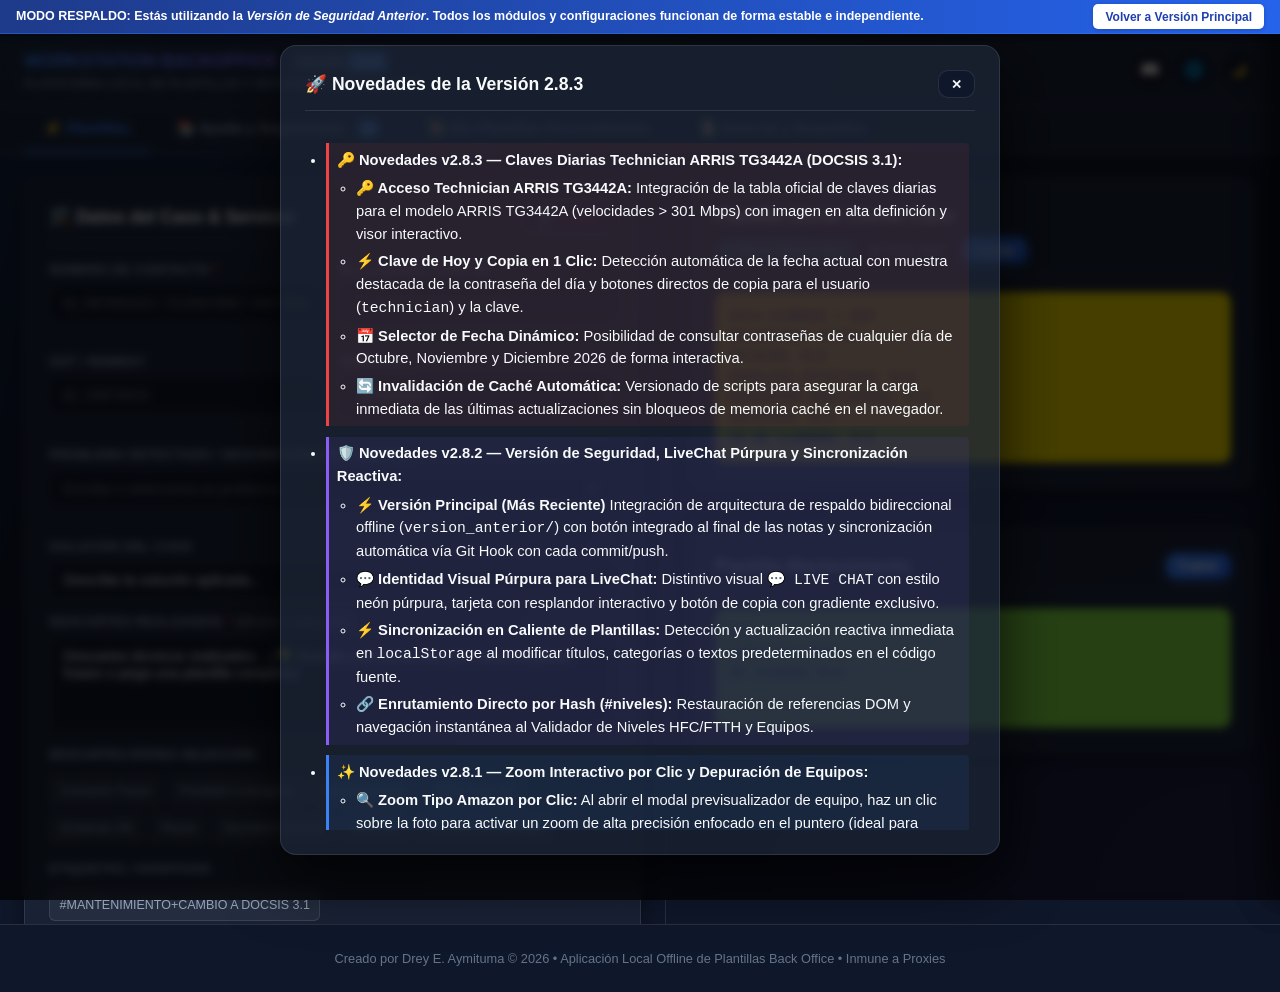
==== commit 4e6468cf: "release: v2.8.4 - Mejoras de estabilidad y optimizaciones" ====
--- a/version_anterior/index.html
+++ b/version_anterior/index.html
@@ -32,7 +32,7 @@
                         title="Ver Novedades de esta versión" onmouseover="this.style.transform='scale(1.05)'"
                         onmouseout="this.style.transform='scale(1)'"><span
                             style="background: #334155; color: #cbd5e1; padding: 0.15rem 0.4rem; -webkit-text-fill-color: #cbd5e1; font-weight: normal; text-transform: uppercase;">Versión</span><span
-                            style="background: var(--primary); color: white; padding: 0.15rem 0.5rem; font-weight: bold; -webkit-text-fill-color: white;">2.8.2</span></span>
+                            style="background: var(--primary); color: white; padding: 0.15rem 0.5rem; font-weight: bold; -webkit-text-fill-color: white;">2.8.3</span></span>
                 </div>
                 <div class="brand-subtitle">PLATAFORMA LOCAL DE PLANTILLAS Y SEGUIMIENTO PARA BO-FIJA</div>
             </div>
@@ -649,6 +649,15 @@
                             <div id="eqCredentials"
                                 style="display:none; font-family:monospace; background:rgba(0,0,0,0.2); padding:0.5rem; border-radius:6px; font-size:0.8rem; margin-top:0.5rem; color:var(--text-color); border:1px solid rgba(255,255,255,0.1);">
                             </div>
+
+                            <!-- Botón de Acceso a Claves Technician (ej. ARRIS TG3442A) -->
+                            <div id="eqActionsBox" style="margin-top:0.6rem; display:none;">
+                                <button type="button" id="btnEqClavesTechnician" class="btn btn-sm"
+                                    style="width:100%; background:linear-gradient(135deg, #b91c1c, #991b1b); color:#ffffff; font-weight:700; border:none; padding:0.45rem 0.8rem; border-radius:6px; display:flex; align-items:center; justify-content:center; gap:0.45rem; box-shadow:0 2px 8px rgba(185,28,28,0.35); transition:transform 0.15s ease;"
+                                    onmouseover="this.style.transform='scale(1.02)'" onmouseout="this.style.transform='scale(1)'">
+                                    🔑 Ver Claves Diarias Technician (2026)
+                                </button>
+                            </div>
                         </div>
                     </div>
                 </div>
@@ -877,7 +886,7 @@
     <div id="changelogModal" class="modal-overlay">
         <div class="modal-content" style="max-width: 720px; max-height: 90vh; display: flex; flex-direction: column;">
             <div class="card-title" style="display:flex; justify-content:space-between; align-items:center;">
-                <div class="card-title-text">🚀 Novedades de la Versión 2.8.2</div>
+                <div class="card-title-text">🚀 Novedades de la Versión 2.8.3</div>
                 <button id="changelogModalClose" class="btn btn-sm">✕</button>
             </div>
 
@@ -885,6 +894,17 @@
                 style="font-size: 0.92rem; line-height: 1.55; color: var(--text-main); margin-top: 1rem; overflow-y: auto; padding-right: 0.4rem;">
                 <ul
                     style="padding-left: 1.3rem; margin-bottom: 1.3rem; display: flex; flex-direction: column; gap: 0.65rem;">
+                    <li
+                        style="border-left: 3px solid #ef4444; padding-left: 0.5rem; background: rgba(239,68,68,0.08); border-radius: 0 4px 4px 0; padding-top: 0.35rem; padding-bottom: 0.35rem;">
+                        <strong>🔑 Novedades v2.8.3 — Claves Diarias Technician ARRIS TG3442A (DOCSIS 3.1):</strong>
+                        <ul
+                            style="margin-top: 0.35rem; padding-left: 1.2rem; display: flex; flex-direction: column; gap: 0.3rem;">
+                            <li><strong>🔑 Acceso Technician ARRIS TG3442A:</strong> Integración de la tabla oficial de claves diarias para el modelo ARRIS TG3442A (velocidades > 301 Mbps) con imagen en alta definición y visor interactivo.</li>
+                            <li><strong>⚡ Clave de Hoy y Copia en 1 Clic:</strong> Detección automática de la fecha actual con muestra destacada de la contraseña del día y botones directos de copia para el usuario (<code>technician</code>) y la clave.</li>
+                            <li><strong>📅 Selector de Fecha Dinámico:</strong> Posibilidad de consultar contraseñas de cualquier día de Octubre, Noviembre y Diciembre 2026 de forma interactiva.</li>
+                            <li><strong>🔄 Invalidación de Caché Automática:</strong> Versionado de scripts para asegurar la carga inmediata de las últimas actualizaciones sin bloqueos de memoria caché en el navegador.</li>
+                        </ul>
+                    </li>
                     <li
                         style="border-left: 3px solid #8b5cf6; padding-left: 0.5rem; background: rgba(139,92,246,0.08); border-radius: 0 4px 4px 0; padding-top: 0.35rem; padding-bottom: 0.35rem;">
                         <strong>🛡️ Novedades v2.8.2 — Versión de Seguridad, LiveChat Púrpura y Sincronización Reactiva:</strong>
@@ -1612,7 +1632,80 @@
                                     style="font-family: monospace; color: #60a5fa; font-weight: 700; background: rgba(59, 130, 246, 0.12); padding: 3px 8px; border-radius: 4px; border: 1px solid rgba(59, 130, 246, 0.25);">--</span>
                             </div>
                         </div>
-                    </div>
+
+                        <!-- Botón de Acceso en Modal -->
+                        <div id="eqModalActionsBox" style="margin-top:0.85rem; padding-top:0.65rem; border-top:1px dashed var(--border-color); display:none;">
+                            <button type="button" id="btnEqModalClavesTechnician" class="btn btn-sm"
+                                style="width:100%; background:linear-gradient(135deg, #b91c1c, #991b1b); color:#ffffff; font-weight:700; border:none; padding:0.5rem 0.85rem; border-radius:6px; display:flex; align-items:center; justify-content:center; gap:0.45rem; box-shadow:0 2px 8px rgba(185,28,28,0.35); transition:transform 0.15s ease;"
+                                onmouseover="this.style.transform='scale(1.02)'" onmouseout="this.style.transform='scale(1)'">
+                                🔑 Ver Claves Technician (Arris 3.1)
+                            </button>
+                        </div>
+                    </div>
+                </div>
+            </div>
+        </div>
+    </div>
+
+    <!-- MODAL DE CLAVES TECHNICIAN (ARRIS TG3442A) -->
+    <div id="arrisKeysModal" class="modal-overlay" style="z-index: 2250;">
+        <div class="modal-content" style="max-width: 780px; max-height: 92vh; display: flex; flex-direction: column; padding: 1.25rem;">
+            <!-- Modal Header -->
+            <div style="display: flex; justify-content: space-between; align-items: flex-start; border-bottom: 1px solid var(--border-color); padding-bottom: 0.75rem; margin-bottom: 0.85rem;">
+                <div>
+                    <div style="font-size: 1.15rem; font-weight: 800; color: #ef4444; display: flex; align-items: center; gap: 0.45rem;">
+                        🔑 Claves ARRIS 3.1 — 2026 (Technician)
+                    </div>
+                    <div style="font-size: 0.78rem; color: var(--text-muted); margin-top: 0.2rem;">
+                        ARRIS TG3442A · DOCSIS 3.1 (Velocidades superiores a 301 Mbps) · Claro
+                    </div>
+                </div>
+                <button type="button" id="btnArrisKeysModalClose" class="btn btn-sm" style="border-radius: 50%; width: 32px; height: 32px; display: flex; align-items: center; justify-content: center; cursor: pointer; border: 1px solid var(--border-color);">✕</button>
+            </div>
+
+            <!-- Panel Rápido: Clave de Hoy & Usuario -->
+            <div style="background: rgba(239, 68, 68, 0.08); border: 1px solid rgba(239, 68, 68, 0.35); border-radius: 8px; padding: 0.75rem 1rem; margin-bottom: 0.85rem; display: flex; justify-content: space-between; align-items: center; flex-wrap: wrap; gap: 0.75rem;">
+                <div style="display: flex; align-items: center; gap: 0.75rem; flex-wrap: wrap;">
+                    <div>
+                        <div style="font-size: 0.7rem; color: var(--text-muted); text-transform: uppercase; font-weight: 700;">Usuario:</div>
+                        <div style="font-family: monospace; font-size: 1rem; font-weight: 700; color: #fff;">technician</div>
+                    </div>
+                    <button type="button" id="btnCopyArrisUser" class="btn btn-sm" style="font-size: 0.75rem; padding: 0.25rem 0.65rem;">📋 Copiar</button>
+                </div>
+
+                <div style="display: flex; align-items: center; gap: 0.75rem; flex-wrap: wrap;">
+                    <div>
+                        <div style="font-size: 0.7rem; color: #f87171; text-transform: uppercase; font-weight: 700;">
+                            📅 Clave (<span id="arrisKeysDateText">--</span>):
+                        </div>
+                        <div id="arrisKeysTodayPassword" style="font-family: monospace; font-size: 1.15rem; font-weight: 800; color: #22c55e; letter-spacing: 1px;">
+                            --
+                        </div>
+                    </div>
+                    <button type="button" id="btnCopyArrisTodayPass" class="btn btn-sm" style="font-size: 0.75rem; padding: 0.3rem 0.8rem; font-weight: 700; background: linear-gradient(135deg, #10b981, #059669); color: #fff; border: none; border-radius: 6px; box-shadow: 0 2px 6px rgba(16,185,129,0.3);">
+                        📋 Copiar Clave
+                    </button>
+                </div>
+
+                <!-- Selector Interactivo de Fecha -->
+                <div style="display: flex; align-items: center; gap: 0.4rem; background: rgba(0,0,0,0.25); padding: 0.3rem 0.6rem; border-radius: 6px; border: 1px solid var(--border-color);">
+                    <label for="arrisKeysDateInput" style="font-size: 0.72rem; color: var(--text-muted); font-weight: 700; white-space: nowrap;">📅 Fecha:</label>
+                    <input type="date" id="arrisKeysDateInput" style="padding: 0.2rem 0.4rem; font-size: 0.75rem; border-radius: 4px; border: 1px solid var(--border-color); background: var(--bg-card); color: var(--text-color); font-weight: 600; cursor: pointer;">
+                    <button type="button" id="btnArrisDateToday" class="btn btn-xs" style="font-size: 0.7rem; padding: 0.2rem 0.5rem; background: var(--bg-card); border: 1px solid var(--border-color); border-radius: 4px; font-weight: 700; cursor: pointer;" title="Volver a la fecha de hoy">Hoy</button>
+                </div>
+            </div>
+
+            <!-- Visor de la Imagen Oficial con Scroll -->
+            <div style="flex: 1; overflow-y: auto; background: #0b1120; border-radius: 8px; border: 1px solid var(--border-color); display: flex; justify-content: center; align-items: flex-start; padding: 0.5rem; min-height: 380px;">
+                <img id="arrisKeysModalImg" src="../img/equipos/ARRIS_TG3442/claves_arris_3.1_2026.jpg" alt="Tabla de Claves ARRIS 3.1 - 2026" style="width: 100%; max-width: 680px; height: auto; border-radius: 6px; box-shadow: 0 4px 16px rgba(0,0,0,0.5);">
+            </div>
+
+            <!-- Footer con Acciones -->
+            <div style="display: flex; justify-content: space-between; align-items: center; margin-top: 0.75rem; padding-top: 0.5rem; border-top: 1px solid var(--border-color); font-size: 0.78rem; color: var(--text-muted); flex-wrap: wrap; gap: 0.5rem;">
+                <div>💡 La contraseña cambia diariamente a las 00:00 hrs. Válido Octubre - Diciembre 2026.</div>
+                <div style="display: flex; gap: 0.5rem;">
+                    <a href="../img/equipos/ARRIS_TG3442/claves_arris_3.1_2026.jpg" target="_blank" rel="noopener noreferrer" class="btn btn-sm" style="font-size: 0.78rem;">🔍 Abrir en Pestaña</a>
+                    <button type="button" id="btnArrisKeysModalCloseBottom" class="btn btn-sm">Cerrar</button>
                 </div>
             </div>
         </div>
@@ -1767,27 +1860,27 @@
 
     <!-- SCRIPTS MODULARES ORGANIZADOS POR CAPAS -->
     <!-- 1. Catálogo y Utilidades Base -->
-    <script src="dataset.js"></script>
-    <script src="js/core/utils.js"></script>
+    <script src="dataset.js?v=2.8.3"></script>
+    <script src="js/core/utils.js?v=2.8.3"></script>
 
     <!-- 2. Motores Inteligentes (Engines) -->
-    <script src="js/engines/autocorrect.js"></script>
-    <script src="js/engines/predictive.js"></script>
-    <script src="js/engines/case-parser.js"></script>
-    <script src="js/engines/category-predictor.js"></script>
-    <script src="js/engines/sidebars.js"></script>
+    <script src="js/engines/autocorrect.js?v=2.8.3"></script>
+    <script src="js/engines/predictive.js?v=2.8.3"></script>
+    <script src="js/engines/case-parser.js?v=2.8.3"></script>
+    <script src="js/engines/category-predictor.js?v=2.8.3"></script>
+    <script src="js/engines/sidebars.js?v=2.8.3"></script>
 
     <!-- 3. Pestañas Funcionales (Tabs) -->
-    <script src="js/tabs/generator.js"></script>
-    <script src="js/tabs/tracker.js"></script>
-    <script src="js/tabs/niveles.js"></script>
-    <script src="js/tabs/equipos.js"></script>
-    <script src="js/tabs/plantillas-custom.js"></script>
-    <script src="js/tabs/remedy.js"></script>
-    <script src="js/tabs/historial.js"></script>
+    <script src="js/tabs/generator.js?v=2.8.3"></script>
+    <script src="js/tabs/tracker.js?v=2.8.3"></script>
+    <script src="js/tabs/niveles.js?v=2.8.3"></script>
+    <script src="js/tabs/equipos.js?v=2.8.3"></script>
+    <script src="js/tabs/plantillas-custom.js?v=2.8.3"></script>
+    <script src="js/tabs/remedy.js?v=2.8.3"></script>
+    <script src="js/tabs/historial.js?v=2.8.3"></script>
 
     <!-- 4. Orquestador y Estado Global -->
-    <script src="app.js"></script>
+    <script src="app.js?v=2.8.3"></script>
 </body>
 
 </html>
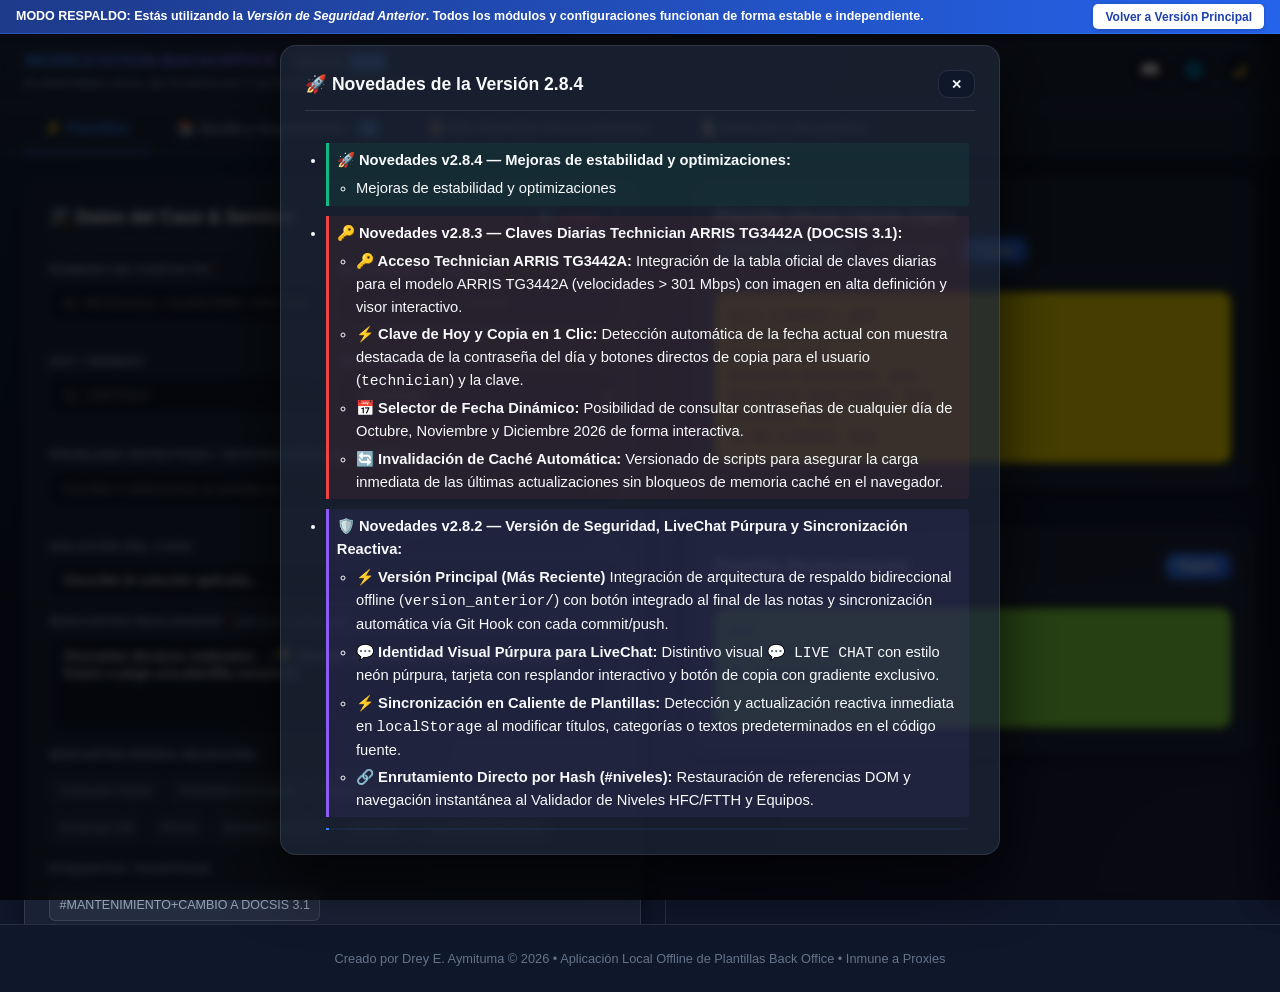
==== commit 4cef2150: "se implement un historial para datos individuales de descartes" ====
--- a/version_anterior/index.html
+++ b/version_anterior/index.html
@@ -32,7 +32,7 @@
                         title="Ver Novedades de esta versión" onmouseover="this.style.transform='scale(1.05)'"
                         onmouseout="this.style.transform='scale(1)'"><span
                             style="background: #334155; color: #cbd5e1; padding: 0.15rem 0.4rem; -webkit-text-fill-color: #cbd5e1; font-weight: normal; text-transform: uppercase;">Versión</span><span
-                            style="background: var(--primary); color: white; padding: 0.15rem 0.5rem; font-weight: bold; -webkit-text-fill-color: white;">2.8.3</span></span>
+                            style="background: var(--primary); color: white; padding: 0.15rem 0.5rem; font-weight: bold; -webkit-text-fill-color: white;">2.8.4</span></span>
                 </div>
                 <div class="brand-subtitle">PLATAFORMA LOCAL DE PLANTILLAS Y SEGUIMIENTO PARA BO-FIJA</div>
             </div>
@@ -646,6 +646,7 @@
                             <div id="eqDesc"
                                 style="font-size:0.8rem; color:var(--text-color); background:var(--bg-card); padding:0.45rem 0.65rem; border-radius:6px; border:1px solid var(--border-color); margin-top:0.4rem; text-align:left;">
                                 --</div>
+                                                        <div id="eqNota" style="display:none; font-size:0.8rem; color:#fbbf24; background:rgba(251,191,36,0.08); padding:0.45rem 0.65rem; border-radius:6px; border:1px solid rgba(251,191,36,0.35); margin-top:0.4rem; text-align:left;"></div>
                             <div id="eqCredentials"
                                 style="display:none; font-family:monospace; background:rgba(0,0,0,0.2); padding:0.5rem; border-radius:6px; font-size:0.8rem; margin-top:0.5rem; color:var(--text-color); border:1px solid rgba(255,255,255,0.1);">
                             </div>
@@ -886,7 +887,7 @@
     <div id="changelogModal" class="modal-overlay">
         <div class="modal-content" style="max-width: 720px; max-height: 90vh; display: flex; flex-direction: column;">
             <div class="card-title" style="display:flex; justify-content:space-between; align-items:center;">
-                <div class="card-title-text">🚀 Novedades de la Versión 2.8.3</div>
+                <div class="card-title-text">🚀 Novedades de la Versión 2.8.4</div>
                 <button id="changelogModalClose" class="btn btn-sm">✕</button>
             </div>
 
@@ -894,6 +895,15 @@
                 style="font-size: 0.92rem; line-height: 1.55; color: var(--text-main); margin-top: 1rem; overflow-y: auto; padding-right: 0.4rem;">
                 <ul
                     style="padding-left: 1.3rem; margin-bottom: 1.3rem; display: flex; flex-direction: column; gap: 0.65rem;">
+                    <li
+                        style="border-left: 3px solid #10b981; padding-left: 0.5rem; background: rgba(16, 185, 129, 0.08); border-radius: 0 4px 4px 0; padding-top: 0.35rem; padding-bottom: 0.35rem;">
+                        <strong>🚀 Novedades v2.8.4 — Mejoras de estabilidad y optimizaciones:</strong>
+                        <ul
+                            style="margin-top: 0.35rem; padding-left: 1.2rem; display: flex; flex-direction: column; gap: 0.3rem;">
+                            <li>Mejoras de estabilidad y optimizaciones</li>
+                        </ul>
+                    </li>
+
                     <li
                         style="border-left: 3px solid #ef4444; padding-left: 0.5rem; background: rgba(239,68,68,0.08); border-radius: 0 4px 4px 0; padding-top: 0.35rem; padding-bottom: 0.35rem;">
                         <strong>🔑 Novedades v2.8.3 — Claves Diarias Technician ARRIS TG3442A (DOCSIS 3.1):</strong>
@@ -1860,27 +1870,27 @@
 
     <!-- SCRIPTS MODULARES ORGANIZADOS POR CAPAS -->
     <!-- 1. Catálogo y Utilidades Base -->
-    <script src="dataset.js?v=2.8.3"></script>
-    <script src="js/core/utils.js?v=2.8.3"></script>
+    <script src="dataset.js?v=2.8.4"></script>
+    <script src="js/core/utils.js?v=2.8.4"></script>
 
     <!-- 2. Motores Inteligentes (Engines) -->
-    <script src="js/engines/autocorrect.js?v=2.8.3"></script>
-    <script src="js/engines/predictive.js?v=2.8.3"></script>
-    <script src="js/engines/case-parser.js?v=2.8.3"></script>
-    <script src="js/engines/category-predictor.js?v=2.8.3"></script>
-    <script src="js/engines/sidebars.js?v=2.8.3"></script>
+    <script src="js/engines/autocorrect.js?v=2.8.4"></script>
+    <script src="js/engines/predictive.js?v=2.8.4"></script>
+    <script src="js/engines/case-parser.js?v=2.8.4"></script>
+    <script src="js/engines/category-predictor.js?v=2.8.4"></script>
+    <script src="js/engines/sidebars.js?v=2.8.4"></script>
 
     <!-- 3. Pestañas Funcionales (Tabs) -->
-    <script src="js/tabs/generator.js?v=2.8.3"></script>
-    <script src="js/tabs/tracker.js?v=2.8.3"></script>
-    <script src="js/tabs/niveles.js?v=2.8.3"></script>
-    <script src="js/tabs/equipos.js?v=2.8.3"></script>
-    <script src="js/tabs/plantillas-custom.js?v=2.8.3"></script>
-    <script src="js/tabs/remedy.js?v=2.8.3"></script>
-    <script src="js/tabs/historial.js?v=2.8.3"></script>
+    <script src="js/tabs/generator.js?v=2.8.4"></script>
+    <script src="js/tabs/tracker.js?v=2.8.4"></script>
+    <script src="js/tabs/niveles.js?v=2.8.4"></script>
+    <script src="js/tabs/equipos.js?v=2.8.4"></script>
+    <script src="js/tabs/plantillas-custom.js?v=2.8.4"></script>
+    <script src="js/tabs/remedy.js?v=2.8.4"></script>
+    <script src="js/tabs/historial.js?v=2.8.4"></script>
 
     <!-- 4. Orquestador y Estado Global -->
-    <script src="app.js?v=2.8.3"></script>
+    <script src="app.js?v=2.8.4"></script>
 </body>
 
 </html>
--- a/version_anterior/styles.css
+++ b/version_anterior/styles.css
@@ -2122,6 +2122,10 @@
 
 .predictive-dropdown {
   position: absolute;
+  top: 100%;
+  left: 0;
+  right: 0;
+  margin-top: 4px;
   z-index: 9999;
   background: var(--bg-card);
   backdrop-filter: blur(14px);
@@ -2187,7 +2191,6 @@
 .predictive-item.is-selected {
   background: var(--primary-glow);
   color: #fff;
-  padding-left: 14px;
 }
 
 .predictive-item-match {
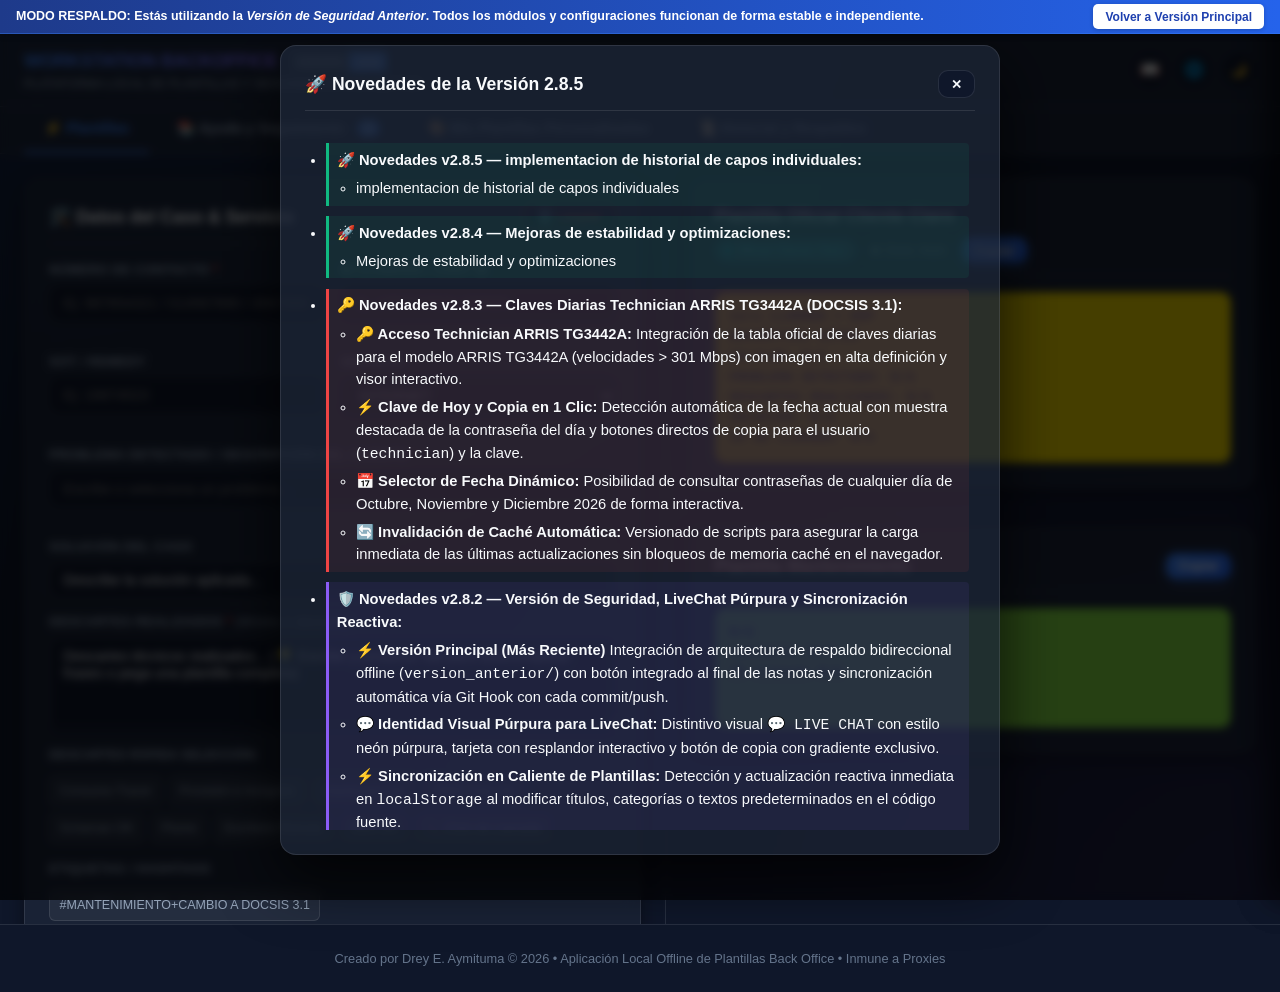
==== commit 08b3602a: "release: v2.8.6 - se quitaron los botones de descartes" ====
--- a/version_anterior/index.html
+++ b/version_anterior/index.html
@@ -32,7 +32,7 @@
                         title="Ver Novedades de esta versión" onmouseover="this.style.transform='scale(1.05)'"
                         onmouseout="this.style.transform='scale(1)'"><span
                             style="background: #334155; color: #cbd5e1; padding: 0.15rem 0.4rem; -webkit-text-fill-color: #cbd5e1; font-weight: normal; text-transform: uppercase;">Versión</span><span
-                            style="background: var(--primary); color: white; padding: 0.15rem 0.5rem; font-weight: bold; -webkit-text-fill-color: white;">2.8.4</span></span>
+                            style="background: var(--primary); color: white; padding: 0.15rem 0.5rem; font-weight: bold; -webkit-text-fill-color: white;">2.8.5</span></span>
                 </div>
                 <div class="brand-subtitle">PLATAFORMA LOCAL DE PLANTILLAS Y SEGUIMIENTO PARA BO-FIJA</div>
             </div>
@@ -721,6 +721,32 @@
                     </div>
                 </div>
 
+                <!-- Card: Recuperador de Campos Individuales -->
+                <div class="card" id="cardFieldHistory" style="margin-top: 1.5rem;">
+                    <div class="card-title" style="display:flex; justify-content:space-between; align-items:center; flex-wrap:wrap; gap:0.5rem;">
+                        <div class="card-title-text">🗃️ Recuperador de Campos Individuales (Borradores Recientes)</div>
+                        <button type="button" id="btnClearFieldHistory" class="btn btn-xs" style="color:var(--text-muted); border:1px solid var(--border-color); background:transparent; padding:3px 8px; border-radius:4px; cursor:pointer;">🗑️ Limpiar este campo</button>
+                    </div>
+
+                    <p style="font-size:0.85rem; color:var(--text-muted); margin-bottom:0.85rem;">
+                        Guarda automáticamente los últimos textos redactados en cada caja del generador. Si borraste un campo por error sin dar clic en "Copiar", haz clic en <strong>Restaurar en Generador</strong> para recuperarlo al instante.
+                    </p>
+
+                    <!-- Selector de categorías de campo -->
+                    <div class="chips-container" id="fieldHistoryPills" style="margin-bottom:1rem; display:flex; gap:0.4rem; flex-wrap:wrap;">
+                        <button type="button" class="chip active" data-field="descartes" style="cursor:pointer;">📋 Descartes (<span id="countFieldDescartes">0</span>)</button>
+                        <button type="button" class="chip" data-field="soluciones" style="cursor:pointer;">💡 Solución (<span id="countFieldSoluciones">0</span>)</button>
+                        <button type="button" class="chip" data-field="problemas" style="cursor:pointer;">⚠️ Problema (<span id="countFieldProblemas">0</span>)</button>
+                        <button type="button" class="chip" data-field="telefonos" style="cursor:pointer;">📱 Teléfono (<span id="countFieldTelefonos">0</span>)</button>
+                        <button type="button" class="chip" data-field="sots" style="cursor:pointer;">🏷️ SOT (<span id="countFieldSots">0</span>)</button>
+                    </div>
+
+                    <!-- Contenedor de la lista de textos recientes del campo activo -->
+                    <div id="fieldHistoryList" style="display:flex; flex-direction:column; gap:0.6rem; max-height:360px; overflow-y:auto; padding-right:0.25rem;">
+                        <!-- Se llena dinámicamente -->
+                    </div>
+                </div>
+
                 <div class="card">
                     <div class="card-title">
                         <div class="card-title-text">💾 Respaldar & Importar Configuración</div>
@@ -887,7 +913,7 @@
     <div id="changelogModal" class="modal-overlay">
         <div class="modal-content" style="max-width: 720px; max-height: 90vh; display: flex; flex-direction: column;">
             <div class="card-title" style="display:flex; justify-content:space-between; align-items:center;">
-                <div class="card-title-text">🚀 Novedades de la Versión 2.8.4</div>
+                <div class="card-title-text">🚀 Novedades de la Versión 2.8.5</div>
                 <button id="changelogModalClose" class="btn btn-sm">✕</button>
             </div>
 
@@ -895,6 +921,15 @@
                 style="font-size: 0.92rem; line-height: 1.55; color: var(--text-main); margin-top: 1rem; overflow-y: auto; padding-right: 0.4rem;">
                 <ul
                     style="padding-left: 1.3rem; margin-bottom: 1.3rem; display: flex; flex-direction: column; gap: 0.65rem;">
+                    <li
+                        style="border-left: 3px solid #10b981; padding-left: 0.5rem; background: rgba(16, 185, 129, 0.08); border-radius: 0 4px 4px 0; padding-top: 0.35rem; padding-bottom: 0.35rem;">
+                        <strong>🚀 Novedades v2.8.5 — implementacion de historial de capos individuales:</strong>
+                        <ul
+                            style="margin-top: 0.35rem; padding-left: 1.2rem; display: flex; flex-direction: column; gap: 0.3rem;">
+                            <li>implementacion de historial de capos individuales</li>
+                        </ul>
+                    </li>
+
                     <li
                         style="border-left: 3px solid #10b981; padding-left: 0.5rem; background: rgba(16, 185, 129, 0.08); border-radius: 0 4px 4px 0; padding-top: 0.35rem; padding-bottom: 0.35rem;">
                         <strong>🚀 Novedades v2.8.4 — Mejoras de estabilidad y optimizaciones:</strong>
@@ -1870,27 +1905,27 @@
 
     <!-- SCRIPTS MODULARES ORGANIZADOS POR CAPAS -->
     <!-- 1. Catálogo y Utilidades Base -->
-    <script src="dataset.js?v=2.8.4"></script>
-    <script src="js/core/utils.js?v=2.8.4"></script>
+    <script src="dataset.js?v=2.8.5"></script>
+    <script src="js/core/utils.js?v=2.8.5"></script>
 
     <!-- 2. Motores Inteligentes (Engines) -->
-    <script src="js/engines/autocorrect.js?v=2.8.4"></script>
-    <script src="js/engines/predictive.js?v=2.8.4"></script>
-    <script src="js/engines/case-parser.js?v=2.8.4"></script>
-    <script src="js/engines/category-predictor.js?v=2.8.4"></script>
-    <script src="js/engines/sidebars.js?v=2.8.4"></script>
+    <script src="js/engines/autocorrect.js?v=2.8.5"></script>
+    <script src="js/engines/predictive.js?v=2.8.5"></script>
+    <script src="js/engines/case-parser.js?v=2.8.5"></script>
+    <script src="js/engines/category-predictor.js?v=2.8.5"></script>
+    <script src="js/engines/sidebars.js?v=2.8.5"></script>
 
     <!-- 3. Pestañas Funcionales (Tabs) -->
-    <script src="js/tabs/generator.js?v=2.8.4"></script>
-    <script src="js/tabs/tracker.js?v=2.8.4"></script>
-    <script src="js/tabs/niveles.js?v=2.8.4"></script>
-    <script src="js/tabs/equipos.js?v=2.8.4"></script>
-    <script src="js/tabs/plantillas-custom.js?v=2.8.4"></script>
-    <script src="js/tabs/remedy.js?v=2.8.4"></script>
-    <script src="js/tabs/historial.js?v=2.8.4"></script>
+    <script src="js/tabs/generator.js?v=2.8.5"></script>
+    <script src="js/tabs/tracker.js?v=2.8.5"></script>
+    <script src="js/tabs/niveles.js?v=2.8.5"></script>
+    <script src="js/tabs/equipos.js?v=2.8.5"></script>
+    <script src="js/tabs/plantillas-custom.js?v=2.8.5"></script>
+    <script src="js/tabs/remedy.js?v=2.8.5"></script>
+    <script src="js/tabs/historial.js?v=2.8.5"></script>
 
     <!-- 4. Orquestador y Estado Global -->
-    <script src="app.js?v=2.8.4"></script>
+    <script src="app.js?v=2.8.5"></script>
 </body>
 
 </html>
